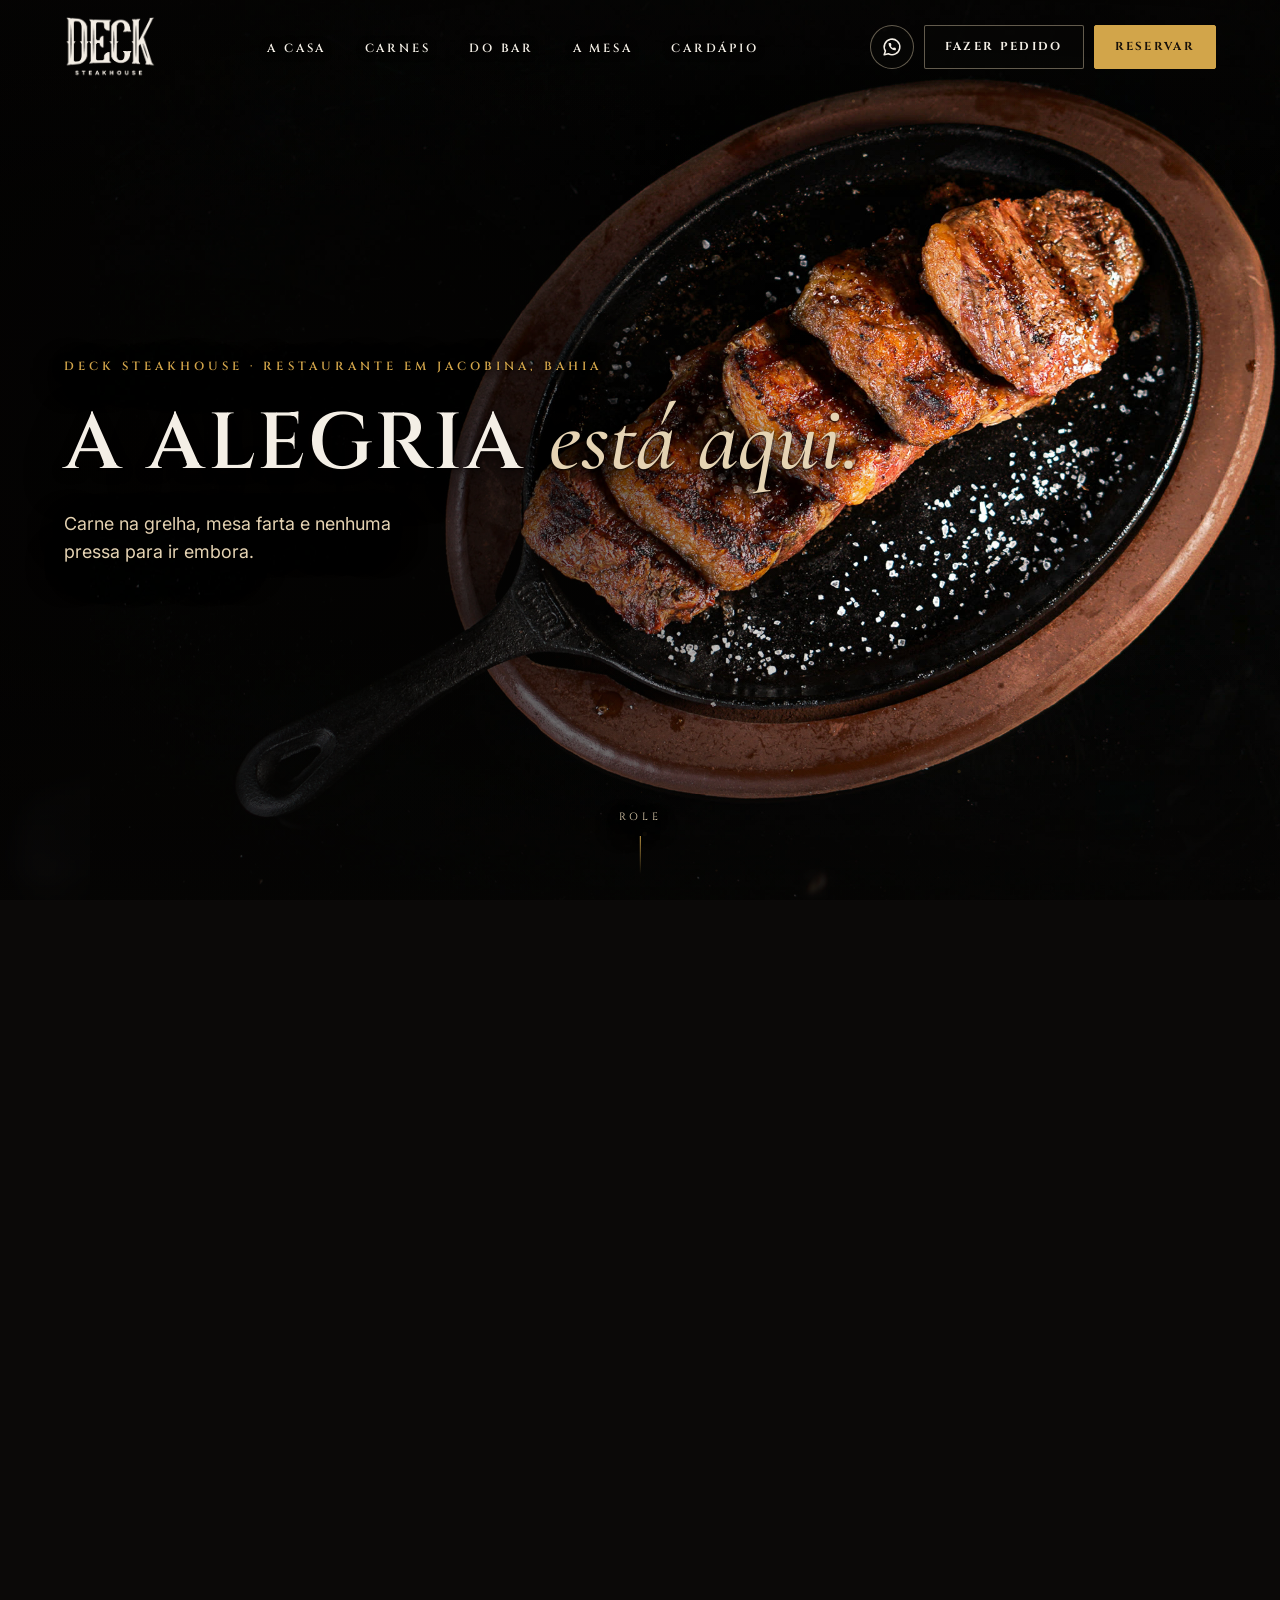
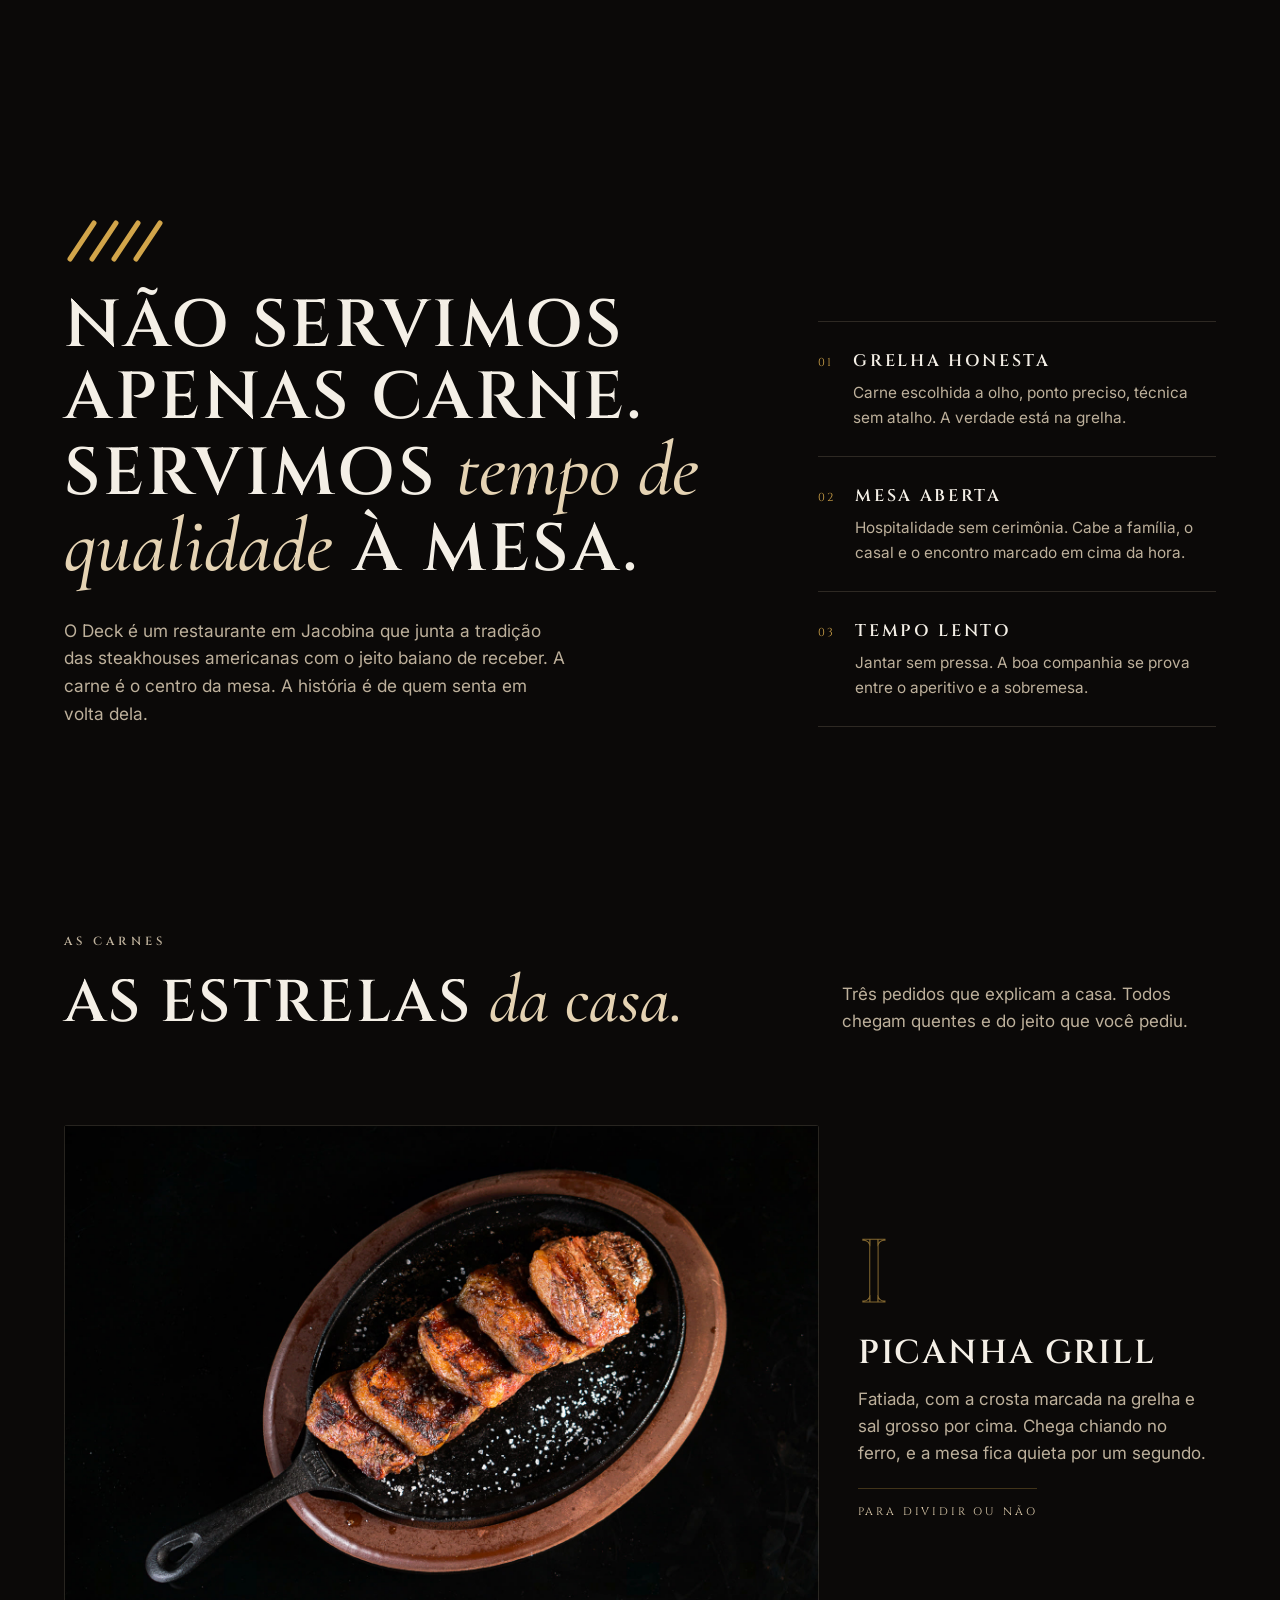
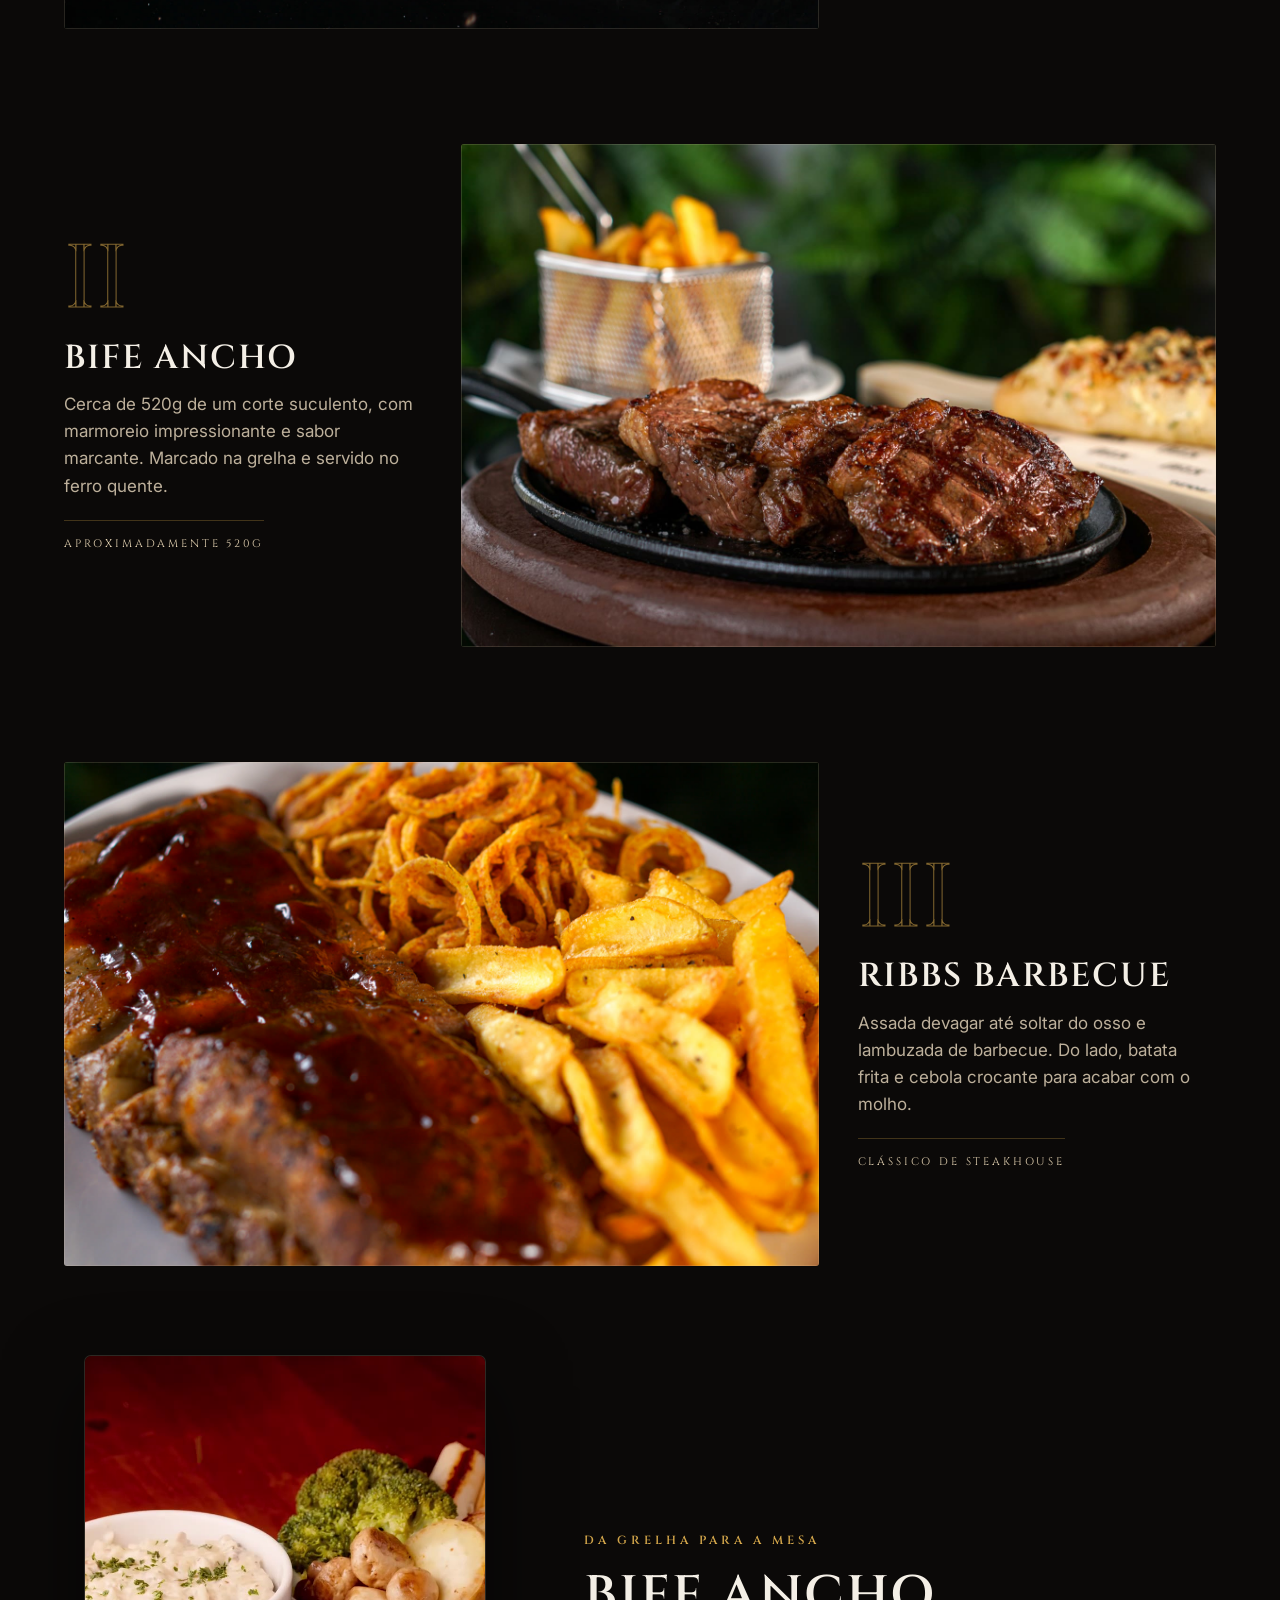
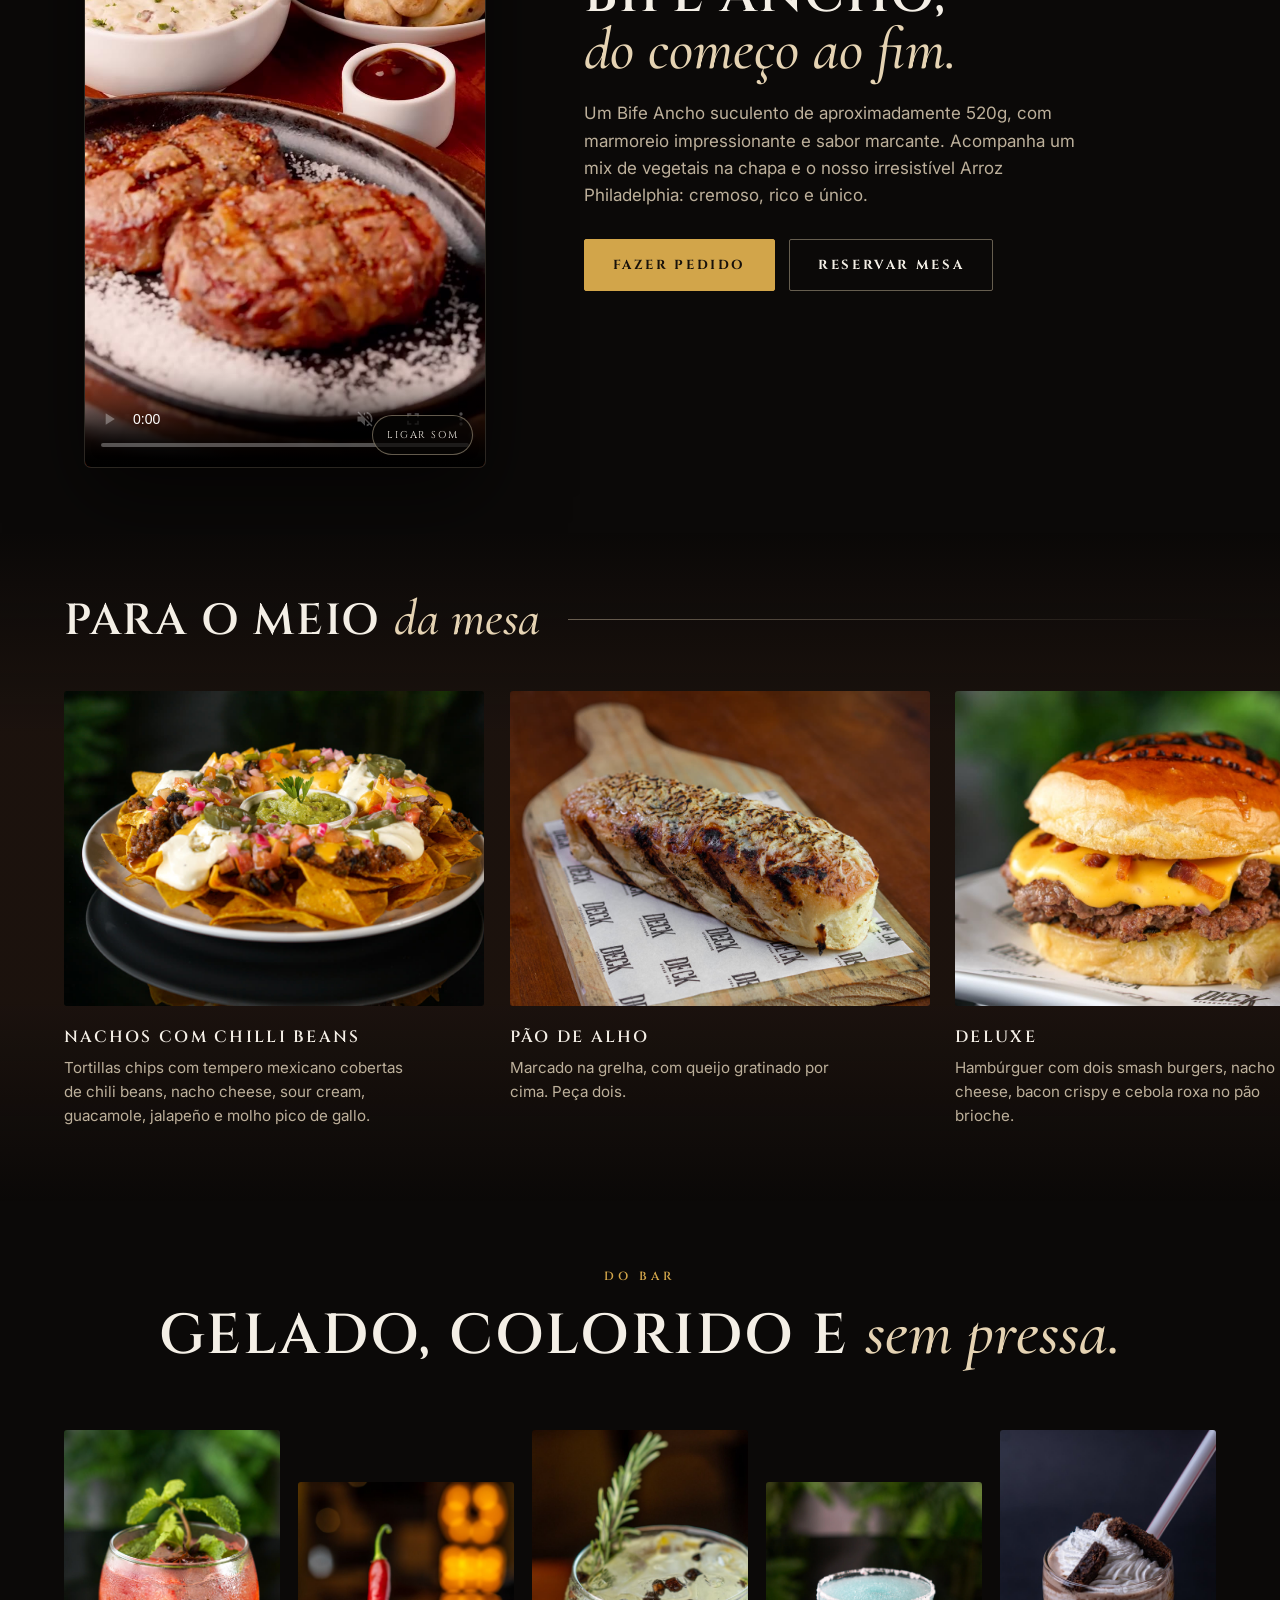
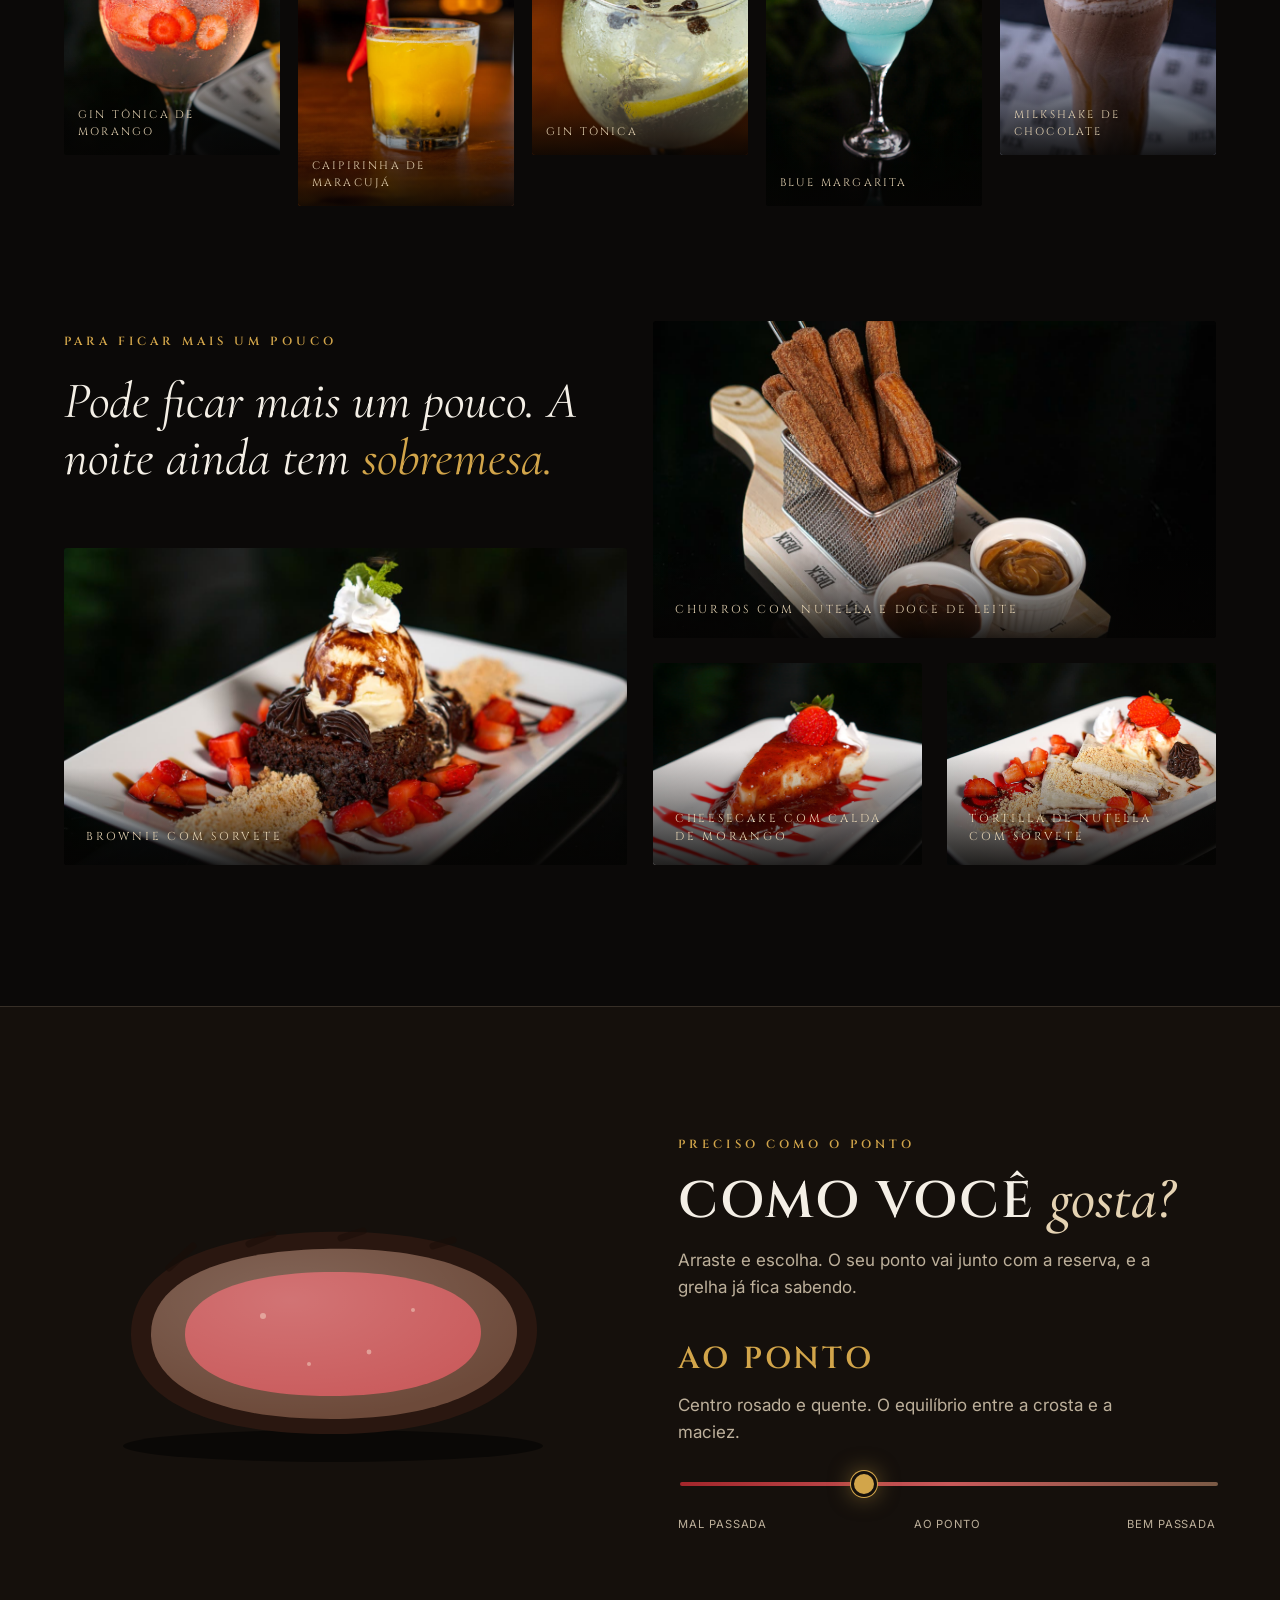
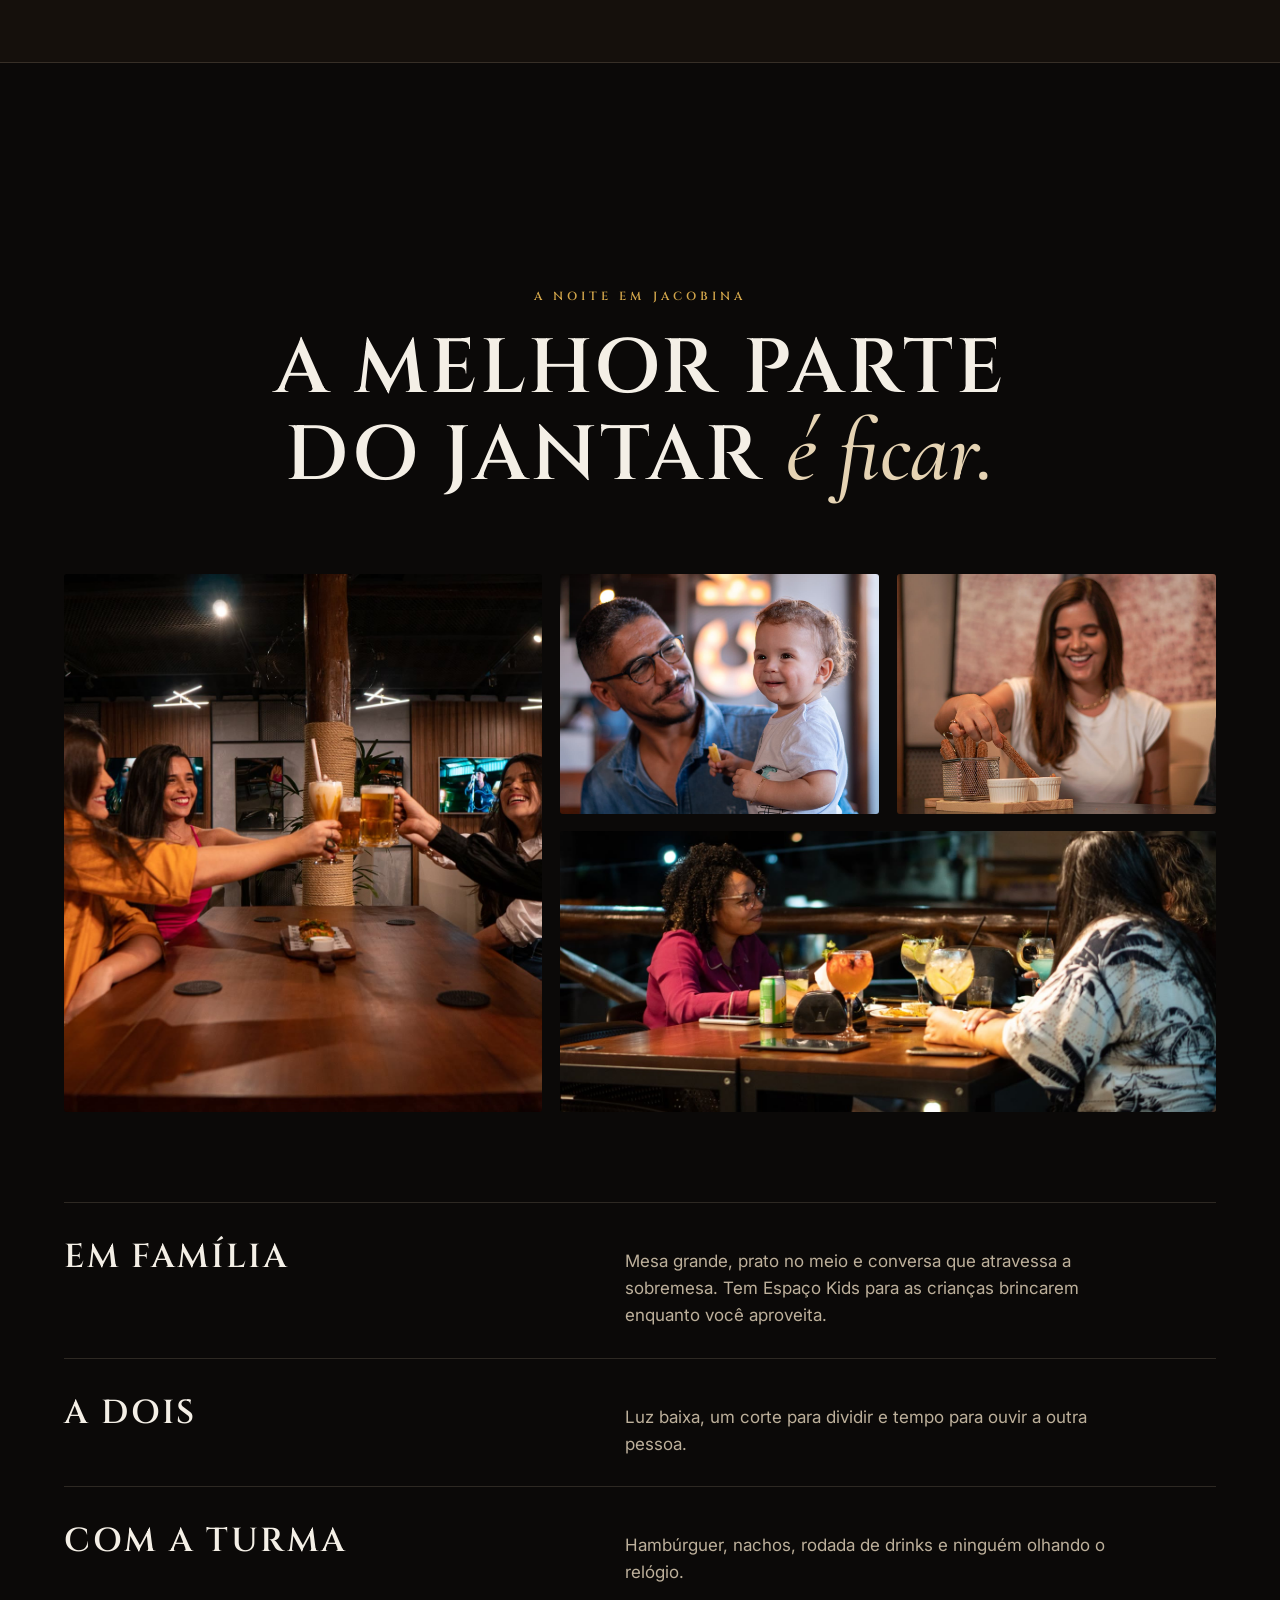
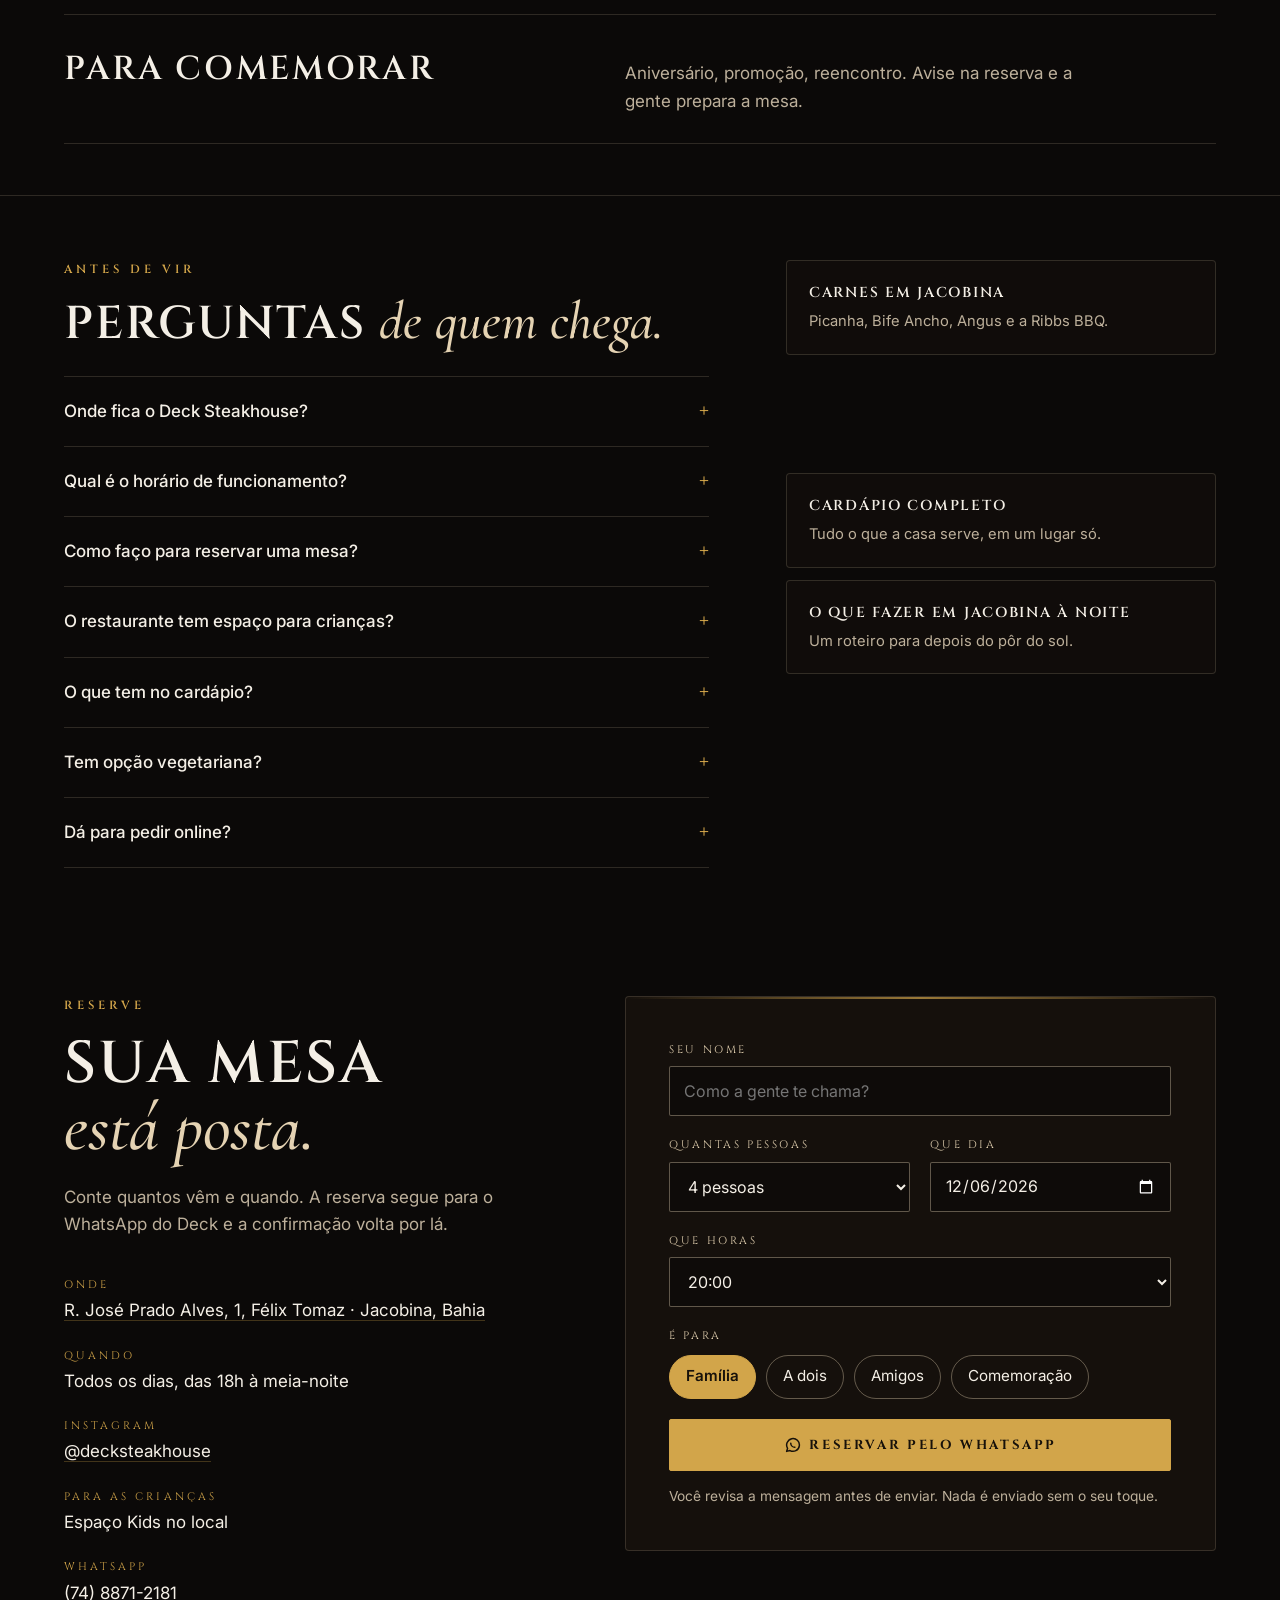
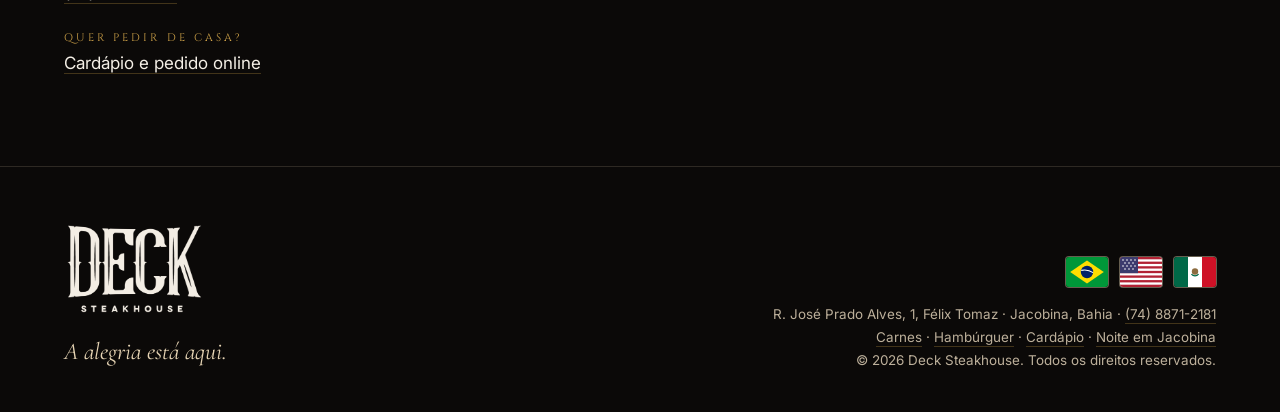
==== deck-site/index.html @ 57d7d71e "Site do Deck Steakhouse Site estatico do restaurante em Jacobina, BA: pagina principal com topo anim" ====
<!doctype html>
<html lang="pt-BR">
<head>
<meta charset="utf-8">
<meta name="viewport" content="width=device-width, initial-scale=1">
<title>Deck Steakhouse | Restaurante em Jacobina: carnes e hambúrguer</title>
<meta name="description" content="Restaurante e steakhouse em Jacobina, BA. Carnes na grelha, hambúrguer smash, comida mexicana e drinks, com Espaço Kids. Reserve pelo WhatsApp ou peça online.">
<meta name="theme-color" content="#0b0908">
<link rel="canonical" href="https://www.decksteakhouse.com.br/">
<meta property="og:type" content="website">
<meta property="og:locale" content="pt_BR">
<meta property="og:site_name" content="Deck Steakhouse">
<meta property="og:title" content="Deck Steakhouse | Restaurante em Jacobina, BA">
<meta property="og:description" content="A alegria está aqui. Carnes, hambúrguer, comida mexicana e drinks em Jacobina, Bahia.">
<meta property="og:image" content="https://www.decksteakhouse.com.br/assets/og.jpg">
<meta property="og:url" content="https://www.decksteakhouse.com.br/">
<link rel="icon" href="data:image/svg+xml,%3Csvg xmlns='http://www.w3.org/2000/svg' viewBox='0 0 64 64'%3E%3Crect width='64' height='64' rx='12' fill='%230b0908'/%3E%3Ctext x='32' y='45' font-family='Georgia,serif' font-size='40' font-weight='700' text-anchor='middle' fill='%23D2A54A'%3ED%3C/text%3E%3C/svg%3E">
<link rel="preconnect" href="https://fonts.googleapis.com">
<link rel="preconnect" href="https://fonts.gstatic.com" crossorigin>
<link href="https://fonts.googleapis.com/css2?family=Cinzel:wght@500;600;700&family=Cormorant+Garamond:ital,wght@1,500&family=Inter:wght@400;500;600&display=swap" rel="stylesheet">
<script type="application/ld+json">[{"@context":"https://schema.org","@type":"Restaurant","@id":"https://www.decksteakhouse.com.br/#restaurante","name":"Deck Steakhouse","slogan":"A alegria está aqui","url":"https://www.decksteakhouse.com.br/","image":["https://www.decksteakhouse.com.br/assets/og.jpg","https://www.decksteakhouse.com.br/assets/picanha.jpg","https://www.decksteakhouse.com.br/assets/brinde.jpg"],"logo":"https://www.decksteakhouse.com.br/assets/logo-deck.png","description":"Restaurante e steakhouse em Jacobina, Bahia, com carnes, hambúrgueres, comida mexicana e drinks.","telephone":"+55 74 8871-2181","address":{"@type":"PostalAddress","streetAddress":"R. José Prado Alves, 1, Félix Tomaz","addressLocality":"Jacobina","addressRegion":"BA","addressCountry":"BR"},"servesCuisine":["Steakhouse","Carnes","Hambúrguer","Mexicana","Americana"],"hasMenu":"https://www.decksteakhouse.com.br/cardapio/","acceptsReservations":"True","amenityFeature":[{"@type":"LocationFeatureSpecification","name":"Espaço Kids","value":true}],"potentialAction":{"@type":"OrderAction","target":"https://pedido.anota.ai/loja/deck-steakhouse"},"sameAs":["https://www.instagram.com/decksteakhouse/"],"openingHoursSpecification":[{"@type":"OpeningHoursSpecification","dayOfWeek":["Monday","Tuesday","Wednesday","Thursday","Friday","Saturday","Sunday"],"opens":"18:00","closes":"00:00"}]},{"@context":"https://schema.org","@type":"FAQPage","mainEntity":[{"@type":"Question","name":"Onde fica o Deck Steakhouse?","acceptedAnswer":{"@type":"Answer","text":"Na R. José Prado Alves, 1, bairro Félix Tomaz, em Jacobina, Bahia."}},{"@type":"Question","name":"Qual é o horário de funcionamento?","acceptedAnswer":{"@type":"Answer","text":"O Deck abre todos os dias, das 18h à meia-noite. As reservas são para horários entre 18h30 e 23h."}},{"@type":"Question","name":"Como faço para reservar uma mesa?","acceptedAnswer":{"@type":"Answer","text":"Pelo WhatsApp (74) 8871-2181 ou pelo formulário de reserva aqui no site, que já abre a conversa com a mensagem pronta."}},{"@type":"Question","name":"O restaurante tem espaço para crianças?","acceptedAnswer":{"@type":"Answer","text":"Sim. O Deck tem Espaço Kids no local e um Menu Kids com hambúrguer, massa e dobradilla."}},{"@type":"Question","name":"O que tem no cardápio?","acceptedAnswer":{"@type":"Answer","text":"Carnes como Picanha Grill, Bife Ancho, Baby Beef e Maminha Angus, a Ribbs BBQ, hambúrgueres smash, tacos, burritos, quesadillas, petiscos para dividir, saladas, sobremesas e drinks."}},{"@type":"Question","name":"Tem opção vegetariana?","acceptedAnswer":{"@type":"Answer","text":"Sim. Os tacos e burritos têm versão de brócolis, e há saladas e acompanhamentos sem carne."}},{"@type":"Question","name":"Dá para pedir online?","acceptedAnswer":{"@type":"Answer","text":"Sim. O cardápio online do Deck recebe pedidos, com os preços atualizados."}}]}]</script>
<style>
:root{
  --canvas:#0b0908;
  --panel:#15100c;
  --couro:#4A2E1F;
  --cebola:#E5D3B3;
  --accent:#D2A54A;
  --accent-hover:#E6BD66;
  --accent-muted:rgba(210,165,74,.28);
  --text-primary:#F4EFE6;
  --text-secondary:#BDB09B;
  --line:rgba(229,211,179,.16);
  --line-strong:rgba(229,211,179,.42);
  --ease:cubic-bezier(.22,.7,.2,1);
  --ease-soft:cubic-bezier(.45,.05,.25,1);
  --tshadow:0 1px 2px rgba(5,4,3,.95),0 3px 12px rgba(5,4,3,.78),0 10px 44px rgba(5,4,3,.8);
  --display:"Cinzel",Georgia,serif;
  --italic:"Cormorant Garamond",Georgia,serif;
  --body:"Inter",system-ui,-apple-system,"Segoe UI",sans-serif;
  --gut:clamp(20px,5vw,72px);
}
*,*::before,*::after{box-sizing:border-box}
html{overflow-x:hidden;overflow-x:clip;scroll-behavior:smooth;-webkit-text-size-adjust:100%}
body{margin:0;overflow-x:hidden;overflow-x:clip;background:var(--canvas);color:var(--text-primary);font-family:var(--body);font-size:17px;line-height:1.6;-webkit-font-smoothing:antialiased;animation:pagein .9s var(--ease) both}
@keyframes pagein{from{opacity:0}to{opacity:1}}
img{display:block;max-width:100%;height:auto}
a{color:inherit}
h1,h2,h3,p,ul,ol,figure,blockquote{margin:0;padding:0}
ul,ol{list-style:none}
:focus-visible{outline:2px solid var(--accent);outline-offset:3px;border-radius:2px}
.skip{position:absolute;left:12px;top:-60px;z-index:100;background:var(--accent);color:#14100a;padding:10px 16px;font-weight:600;text-decoration:none;transition:top .3s var(--ease)}
.skip:focus{top:12px}
.sr{position:absolute;width:1px;height:1px;overflow:hidden;clip-path:inset(50%);white-space:nowrap}

/* ambiente fixo atras de tudo */
.ambient{position:fixed;inset:0;z-index:-1;pointer-events:none;overflow:hidden}
.ambient::before{content:"";position:absolute;inset:-30%;background:radial-gradient(ellipse 40% 34% at 28% 30%,rgba(74,46,31,.5),transparent 70%),radial-gradient(ellipse 36% 30% at 76% 72%,rgba(210,165,74,.09),transparent 70%);animation:drift 80s var(--ease-soft) -20s infinite alternate}
.ambient::after{content:"";position:absolute;inset:0;opacity:.08;background-image:url("data:image/svg+xml,%3Csvg xmlns='http://www.w3.org/2000/svg' width='180' height='180'%3E%3Cfilter id='n'%3E%3CfeTurbulence type='fractalNoise' baseFrequency='.9' numOctaves='2' stitchTiles='stitch'/%3E%3CfeColorMatrix values='0 0 0 0 1 0 0 0 0 .9 0 0 0 0 .8 0 0 0 .6 0'/%3E%3C/filter%3E%3Crect width='180' height='180' filter='url(%23n)'/%3E%3C/svg%3E")}
@keyframes drift{from{transform:translate3d(-4%,-3%,0) rotate(0deg)}to{transform:translate3d(5%,4%,0) rotate(8deg)}}
body.paused *,body.paused *::before,body.paused *::after{animation-play-state:paused!important}

/* tipografia compartilhada */
.eyebrow{font-family:var(--display);font-weight:600;font-size:.74rem;letter-spacing:.34em;text-transform:uppercase;color:var(--accent)}
.display{font-family:var(--display);font-weight:600;text-transform:uppercase;letter-spacing:.04em;line-height:1.08;text-wrap:balance}
.display em,.it{font-family:var(--italic);font-style:italic;font-weight:500;text-transform:none;letter-spacing:0;color:var(--cebola)}
.display em{font-size:1.16em;line-height:.9}
.lede{color:var(--text-secondary);max-width:46ch}
.btn{display:inline-flex;align-items:center;justify-content:center;gap:.6em;min-height:52px;padding:0 28px;font-family:var(--display);font-weight:700;font-size:.82rem;letter-spacing:.2em;text-transform:uppercase;text-decoration:none;border:1px solid var(--accent);background:var(--accent);color:#17110a;cursor:pointer;border-radius:2px;transition:background .35s var(--ease),color .35s var(--ease),border-color .35s var(--ease),transform .35s var(--ease)}
.btn:hover{background:var(--accent-hover);border-color:var(--accent-hover);transform:translateY(-2px)}
.btn.ghost{background:transparent;color:var(--text-primary);border-color:var(--line-strong)}
.btn.ghost:hover{border-color:var(--text-primary);background:rgba(244,239,230,.06)}
.btn svg{width:18px;height:18px;flex:none}

/* navegacao */
.nav{position:fixed;inset:0 0 auto 0;z-index:50;display:flex;align-items:center;justify-content:space-between;gap:24px;padding:16px var(--gut);transition:background .5s var(--ease),padding .5s var(--ease),border-color .5s var(--ease);border-bottom:1px solid transparent}
.nav.solid{background:rgba(11,9,8,.86);backdrop-filter:blur(14px);-webkit-backdrop-filter:blur(14px);border-bottom-color:var(--line);padding-top:10px;padding-bottom:10px}
.nav .logo{display:block;flex:none}
.nav .logo img{width:92px;height:auto}
.nav ul{display:flex;gap:clamp(18px,3vw,40px)}
.nav ul a{font-family:var(--display);font-weight:600;font-size:.74rem;letter-spacing:.24em;text-transform:uppercase;text-decoration:none;color:var(--text-primary);padding:12px 0;position:relative;text-shadow:0 1px 8px rgba(5,4,3,.8)}
.nav ul a::after{content:"";position:absolute;left:0;right:0;bottom:6px;height:1px;background:var(--accent);transform:scaleX(0);transform-origin:left;transition:transform .45s var(--ease)}
.nav ul a:hover::after{transform:scaleX(1)}
.nav .btn{min-height:44px;padding:0 20px;font-size:.72rem}
.nav-cta{display:flex;align-items:center;gap:10px}
.nav .btn.ghost{background:rgba(11,9,8,.45)}
.nav .wa{display:inline-flex;align-items:center;justify-content:center;width:44px;height:44px;flex:none;border-radius:50%;border:1px solid var(--line-strong);background:rgba(11,9,8,.45);color:var(--text-primary);transition:color .35s var(--ease),border-color .35s var(--ease),transform .35s var(--ease)}
.nav .wa:hover{color:#25D366;border-color:#25D366;transform:translateY(-2px)}
.nav .wa svg{width:22px;height:22px}
@media (max-width:860px){.nav ul{display:none}.nav .logo img{width:76px}}
@media (max-width:520px){.nav{gap:10px;padding-inline:14px}.nav .logo img{width:60px}.nav-cta{gap:6px}.nav .btn{padding:0 11px;font-size:.6rem;letter-spacing:.12em}.nav .wa{width:40px;height:40px}}

/* hero guiado pelo scroll */
.hero{position:relative;height:360vh}
.stage{position:sticky;top:0;height:100vh;height:100svh;overflow:hidden;background:#060504}
.hero-img{position:absolute;inset:0;width:100%;height:100%;object-fit:cover;object-position:50% 50%;transform-origin:61.6% 45.8%;will-change:transform;transform:translateZ(0)}
.embers{position:absolute;inset:0;width:100%;height:100%;pointer-events:none;mix-blend-mode:screen}
.scrim{position:absolute;inset:0;pointer-events:none;background:linear-gradient(180deg,rgba(6,5,4,.6) 0%,rgba(6,5,4,0) 22%,rgba(6,5,4,0) 70%,rgba(6,5,4,.78) 100%),radial-gradient(ellipse 120% 90% at 55% 45%,rgba(6,5,4,0) 35%,rgba(6,5,4,.6) 100%)}
.band{position:absolute;inset:0;display:flex;flex-direction:column;justify-content:center;padding:96px var(--gut) 72px;opacity:0;pointer-events:none;text-shadow:var(--tshadow);--k:0}
.band::before{content:"";position:absolute;inset:-4%;pointer-events:none;opacity:calc(.25 + .75*var(--k,1));background:radial-gradient(ellipse 58% 70% at 20% 52%,rgba(5,4,3,.84) 0%,rgba(5,4,3,.56) 46%,rgba(5,4,3,0) 78%)}
.band.first{opacity:1;--k:1}
.band.center{align-items:center;text-align:center}
.band.center::before{background:radial-gradient(ellipse 70% 62% at 50% 52%,rgba(5,4,3,.86) 0%,rgba(5,4,3,.62) 46%,rgba(5,4,3,0) 78%)}
.band>*{position:relative}
.band.on{pointer-events:auto}
.band .btn{text-shadow:none}
.band h1,.band h2{font-size:clamp(2.3rem,6.2vw,5.6rem);max-width:min(11.5em,92vw)}
.band .eyebrow{margin-bottom:22px}
.band h1 .eyebrow,.band h1 .display{display:block}
.band p.sub{margin-top:22px;font-size:clamp(1rem,1.4vw,1.2rem);color:var(--cebola);max-width:34ch}
.band.center p.sub{margin-inline:auto}
.band .w{display:inline-block;--kc:clamp(0,(var(--k,0) - var(--i,0)*.07)*3,1);opacity:var(--kc);transform:translateY(calc((1 - var(--kc))*.42em))}
.band[data-fx="near"] .w{transform:scale(calc(.84 + .16*var(--kc)))}
.band .late{--ks:clamp(0,(var(--k,0) - .62)*4,1);opacity:var(--ks);transform:translateY(calc((1 - var(--ks))*14px))}
.band .cta-row{display:flex;flex-wrap:wrap;gap:14px;margin-top:34px}
.band.center .cta-row{justify-content:center}
.band .static-only{display:none}
.cue{position:absolute;left:50%;bottom:26px;transform:translateX(-50%);display:flex;flex-direction:column;align-items:center;gap:10px;font-family:var(--display);font-size:.66rem;letter-spacing:.34em;text-transform:uppercase;color:var(--cebola);transition:opacity .6s var(--ease);text-shadow:var(--tshadow)}
.cue i{display:block;width:1px;height:38px;background:linear-gradient(var(--accent),transparent);transform-origin:top;animation:cue 2.6s var(--ease-soft) -1s infinite}
@keyframes cue{0%{transform:scaleY(0);opacity:0}40%{transform:scaleY(1);opacity:1}100%{transform:scaleY(1) translateY(22px);opacity:0}}
.cue.off{opacity:0}
@media (max-width:720px){
  .hero{height:300vh}
  .hero-img{object-position:66% 50%;transform-origin:50% 46%}
  .band{justify-content:flex-end;padding-bottom:104px}
  .band .eyebrow{letter-spacing:.2em;font-size:.68rem;margin-bottom:16px}
  .band::before{background:linear-gradient(180deg,rgba(5,4,3,0) 30%,rgba(5,4,3,.82) 66%,rgba(5,4,3,.94) 100%)}
  .band.center{justify-content:center}
}
@media (max-height:560px){.cue{display:none}}

/* hero estatico: movimento reduzido e celular deitado */
@media (prefers-reduced-motion: reduce),(orientation: landscape) and (pointer: coarse) and (max-height: 560px){
  .hero{height:auto}
  .stage{position:relative;min-height:100vh;min-height:100svh}
  .band{display:none}
  .band.first{display:flex;opacity:1;pointer-events:auto;--k:1;position:relative;min-height:100svh}
  .band .static-only{display:flex}
  .cue,.embers{display:none}
}

/* secoes */
section{position:relative}
.wrap{width:min(1240px,100% - 2*var(--gut));margin-inline:auto}
.rv{opacity:0;transform:translateY(26px);transition:opacity .9s var(--ease),transform .9s var(--ease);transition-delay:calc(var(--d,0)*110ms)}
.in .rv,.rv.in{opacity:1;transform:none}

/* marcas de grelha: o elemento assinatura */
.sear{display:block;width:120px;height:44px;color:var(--accent)}
.sear line{stroke:currentColor;stroke-width:5;stroke-linecap:round;stroke-dasharray:60;stroke-dashoffset:60;transition:stroke-dashoffset 1s var(--ease);transition-delay:calc(var(--n)*90ms)}
.in .sear line,.sear.in line{stroke-dashoffset:0}

/* a casa */
.casa{padding:clamp(96px,14vw,190px) 0 clamp(80px,10vw,140px)}
.casa .grid{display:grid;grid-template-columns:1.25fr .75fr;gap:clamp(40px,7vw,110px);align-items:end}
.casa h2{font-size:clamp(2rem,5.2vw,4.6rem);margin-top:28px}
.casa .lede{margin-top:30px;font-size:1.08rem}
.pillars li{padding:26px 0;border-top:1px solid var(--line);display:grid;grid-template-columns:auto 1fr;gap:6px 20px;align-items:baseline}
.pillars li:last-child{border-bottom:1px solid var(--line)}
.pillars .n{font-family:var(--display);font-size:.72rem;letter-spacing:.2em;color:var(--accent)}
.pillars h3{font-family:var(--display);font-weight:600;font-size:1.05rem;letter-spacing:.16em;text-transform:uppercase}
.pillars p{grid-column:2;color:var(--text-secondary);font-size:.96rem;max-width:38ch}
@media (max-width:860px){.casa .grid{grid-template-columns:1fr;align-items:start}}

/* da grelha: cortes */
.grelha{padding:clamp(40px,6vw,80px) 0 clamp(36px,5vw,64px)}
.cut:last-of-type{margin-bottom:0}
.grelha-head{display:flex;justify-content:space-between;align-items:flex-end;gap:32px;flex-wrap:wrap;margin-bottom:clamp(48px,7vw,96px)}
.grelha-head h2{font-size:clamp(2rem,4.6vw,4rem);margin-top:18px}
.grelha-head p{max-width:34ch;color:var(--text-secondary)}
.cut{display:grid;grid-template-columns:repeat(12,1fr);gap:clamp(20px,3vw,48px);align-items:center;margin-bottom:clamp(64px,9vw,130px)}
.cut figure{grid-column:1 / span 8;overflow:hidden;border-radius:3px;background:var(--panel);position:relative}
.cut figure::after{content:"";position:absolute;inset:0;box-shadow:inset 0 0 0 1px var(--line);pointer-events:none}
.cut figure img{width:100%;aspect-ratio:3/2;object-fit:cover;transform:scale(1.08);transition:transform 1.6s var(--ease)}
.cut.in figure img{transform:scale(1)}
.cut:hover figure img{transform:scale(1.035)}
.cut .txt{grid-column:9 / span 4}
.cut:nth-of-type(even) figure{grid-column:5 / span 8;order:2}
.cut:nth-of-type(even) .txt{grid-column:1 / span 4;order:1}
.cut .num{font-family:var(--display);font-weight:500;font-size:clamp(3.4rem,7vw,6.2rem);line-height:1;color:transparent;-webkit-text-stroke:1px rgba(210,165,74,.6)}
.cut h3{font-family:var(--display);font-weight:600;text-transform:uppercase;letter-spacing:.06em;font-size:clamp(1.5rem,2.6vw,2.3rem);line-height:1.12;margin:14px 0 14px}
.cut p{color:var(--text-secondary);max-width:32ch}
.cut .tag{display:inline-block;margin-top:20px;font-family:var(--display);font-size:.68rem;letter-spacing:.26em;text-transform:uppercase;color:var(--cebola);padding-top:14px;border-top:1px solid var(--accent-muted)}
@media (max-width:860px){
  .cut,.cut:nth-of-type(even){display:block}
  .cut .txt{margin-top:22px}
  .cut .num{font-size:3rem}
}

/* filme do bife ancho */
.filme{padding:clamp(16px,2vw,28px) 0 clamp(36px,5vw,64px)}
.filme .grid{display:grid;grid-template-columns:minmax(0,.7fr) minmax(0,1fr);gap:clamp(32px,6vw,96px);align-items:center}
.filme .player{position:relative;width:100%;max-width:400px;margin-inline:auto;border-radius:6px;overflow:hidden;background:var(--panel);box-shadow:0 0 0 1px var(--line),0 30px 80px rgba(0,0,0,.55)}
.filme video{display:block;width:100%;aspect-ratio:9/16;object-fit:cover}
.filme .som{position:absolute;right:12px;bottom:12px;min-height:40px;padding:0 14px;border-radius:999px;border:1px solid var(--line-strong);background:rgba(8,6,5,.7);color:var(--text-primary);font-family:var(--display);font-size:.62rem;letter-spacing:.18em;text-transform:uppercase;cursor:pointer;transition:border-color .3s var(--ease),color .3s var(--ease)}
.filme .som:hover{border-color:var(--accent);color:var(--accent)}
.filme h2{font-size:clamp(1.8rem,4vw,3.4rem);margin:18px 0 20px}
.filme .cta-row{display:flex;flex-wrap:wrap;gap:14px;margin-top:30px}
@media (max-width:860px){.filme .grid{grid-template-columns:1fr}.filme .player{max-width:340px}}

/* para dividir: trilho horizontal */
.dividir{padding:clamp(36px,5vw,64px) 0 clamp(28px,4vw,48px);background:linear-gradient(180deg,transparent,rgba(74,46,31,.26) 30%,rgba(74,46,31,.26) 70%,transparent)}
.dividir-head{display:grid;grid-template-columns:auto 1fr;gap:28px;align-items:center;margin-bottom:40px}
.dividir-head h2{font-size:clamp(1.6rem,3.4vw,2.8rem)}
.dividir-head .rule{height:1px;background:linear-gradient(90deg,var(--line-strong),transparent)}
.rail{display:flex;gap:clamp(16px,2vw,28px);overflow-x:auto;scroll-snap-type:x proximity;scroll-padding-inline:var(--gut);padding:6px var(--gut) 26px;scrollbar-width:thin;scrollbar-color:var(--couro) transparent}
.rail li{flex:0 0 min(78vw,420px);scroll-snap-align:start}
.rail figure{overflow:hidden;border-radius:3px;background:var(--panel)}
.rail img{width:100%;aspect-ratio:4/3;object-fit:cover;transition:transform 1.2s var(--ease)}
.rail li:hover img{transform:scale(1.05)}
.rail h3{font-family:var(--display);font-weight:600;font-size:1.02rem;letter-spacing:.14em;text-transform:uppercase;margin:18px 0 6px}
.rail p{color:var(--text-secondary);font-size:.95rem;max-width:36ch}

/* para ficar: sobremesa e drink */
.ficar{padding:clamp(70px,9vw,120px) 0 clamp(80px,11vw,150px)}
.ficar .grid{display:grid;grid-template-columns:1fr 1fr;gap:clamp(16px,2vw,28px);align-items:end}
.ficar .left{display:flex;flex-direction:column;gap:22px}
.ficar .left blockquote{margin-bottom:clamp(14px,3vw,40px)}
.ficar .sweets{display:grid;grid-template-columns:1fr 1fr;gap:clamp(16px,2vw,28px)}
.ficar .sweets figure:first-child{grid-column:1 / -1}
.ficar .wide img{transition:transform 1.2s var(--ease)}
.ficar .wide:hover img{transform:scale(1.04)}
.ficar .sweets figure:not(:first-child) img{aspect-ratio:4/3}

/* do bar */
.bar{padding:clamp(36px,5vw,64px) 0 0}
.bar-head{text-align:center;margin-bottom:clamp(36px,5vw,64px)}
.bar-head h2{font-size:clamp(1.8rem,4.4vw,3.8rem);margin-top:18px}
.drinks{display:grid;grid-template-columns:repeat(5,1fr);gap:clamp(10px,1.4vw,20px)}
.drinks li:nth-child(even){margin-top:clamp(20px,4vw,56px)}
.drinks figure{position:relative;overflow:hidden;border-radius:3px;background:var(--panel)}
.drinks img{width:100%;aspect-ratio:2/3;object-fit:cover;transition:transform 1.2s var(--ease)}
.drinks li:hover img{transform:scale(1.05)}
.drinks figcaption{position:absolute;left:0;right:0;bottom:0;padding:54px 14px 14px;background:linear-gradient(transparent,rgba(5,4,3,.88));font-family:var(--display);font-size:.68rem;letter-spacing:.2em;text-transform:uppercase;color:var(--cebola)}
@media (max-width:860px){
  .drinks{display:flex;overflow-x:auto;scroll-snap-type:x proximity;margin-inline:calc(-1*var(--gut));padding:0 var(--gut) 18px;scroll-padding-inline:var(--gut);scrollbar-width:thin;scrollbar-color:var(--couro) transparent}
  .drinks li{flex:0 0 62vw;scroll-snap-align:start}
  .drinks li:nth-child(even){margin-top:0}
}

/* gente na mesa */
.mosaic{display:grid;grid-template-columns:1.5fr 1fr 1fr;grid-template-rows:auto auto;gap:clamp(10px,1.4vw,20px);margin-top:clamp(40px,6vw,80px)}
.mosaic figure{overflow:hidden;border-radius:3px;background:var(--panel)}
.mosaic img{width:100%;height:100%;object-fit:cover;transition:transform 1.4s var(--ease)}
.mosaic figure:hover img{transform:scale(1.04)}
.mosaic .m1{grid-row:1 / span 2}
.mosaic .m4{grid-column:2 / span 2}
.mosaic .m2 img,.mosaic .m3 img{aspect-ratio:4/3}
.mosaic .m4 img{aspect-ratio:21/9}
@media (max-width:720px){.mosaic{grid-template-columns:1fr 1fr}.mosaic .m1{grid-row:auto;grid-column:1 / -1}.mosaic .m1 img{aspect-ratio:3/2}.mosaic .m4{grid-column:1 / -1}}

/* bandeiras */
.foot-end{display:flex;flex-direction:column;align-items:flex-end;gap:16px}
.flags{display:flex;gap:12px;align-items:center}
.flags li{display:flex;flex-direction:column;align-items:center;gap:8px;font-family:var(--display);font-size:.6rem;letter-spacing:.2em;text-transform:uppercase;color:var(--text-secondary)}
.flags svg{width:42px;height:30px;border-radius:3px;box-shadow:0 0 0 1px var(--line-strong)}
.ficar .tall{overflow:hidden;border-radius:3px;position:relative;min-height:420px}
.ficar .tall img{position:absolute;inset:0;width:100%;height:100%;object-fit:cover}
.ficar .tall figcaption,.ficar .wide figcaption{position:absolute;left:0;right:0;bottom:0;padding:60px 22px 18px;background:linear-gradient(transparent,rgba(5,4,3,.86));font-family:var(--display);font-size:.72rem;letter-spacing:.24em;text-transform:uppercase;color:var(--cebola)}
.ficar .right{display:flex;flex-direction:column;justify-content:space-between;gap:36px}
.ficar blockquote{font-family:var(--italic);font-style:italic;font-size:clamp(1.9rem,4vw,3.4rem);line-height:1.12;color:var(--text-primary);max-width:16em}
.ficar blockquote span{color:var(--accent)}
.ficar .wide{overflow:hidden;border-radius:3px;position:relative}
.ficar .wide img{width:100%;aspect-ratio:16/9;object-fit:cover}
@media (max-width:860px){.ficar .grid{grid-template-columns:1fr}}

/* o ponto: momento interativo */
.ponto{padding:clamp(70px,10vw,130px) 0;border-top:1px solid var(--line);border-bottom:1px solid var(--line);background:var(--panel)}
.ponto .grid{display:grid;grid-template-columns:1fr 1fr;gap:clamp(36px,6vw,96px);align-items:center}
.ponto h2{font-size:clamp(1.8rem,4vw,3.4rem);margin:18px 0 18px}
.steak{width:100%;max-width:520px;margin-inline:auto;display:block}
.steak .core{transition:fill .7s var(--ease)}
.steak .ring{transition:fill .7s var(--ease),opacity .7s var(--ease)}
.steak .juice{transition:opacity .7s var(--ease);animation:juice 5s var(--ease-soft) -2s infinite alternate}
@keyframes juice{from{transform:translateY(0)}to{transform:translateY(3px)}}
.dial{margin-top:34px}
.dial output{display:block;font-family:var(--display);font-weight:600;font-size:clamp(1.3rem,2.4vw,1.9rem);letter-spacing:.1em;text-transform:uppercase;color:var(--accent)}
.dial p{color:var(--text-secondary);min-height:3.3em;margin-top:8px;max-width:40ch}
.dial input[type=range]{-webkit-appearance:none;appearance:none;width:100%;height:44px;background:transparent;margin-top:14px;cursor:pointer}
.dial input[type=range]::-webkit-slider-runnable-track{height:4px;border-radius:2px;background:linear-gradient(90deg,#a3262b,#c9595a 50%,#7a5a45)}
.dial input[type=range]::-moz-range-track{height:4px;border-radius:2px;background:linear-gradient(90deg,#a3262b,#c9595a 50%,#7a5a45)}
.dial input[type=range]::-webkit-slider-thumb{-webkit-appearance:none;width:26px;height:26px;border-radius:50%;background:var(--accent);border:3px solid var(--panel);box-shadow:0 0 0 1px var(--accent),0 0 22px rgba(210,165,74,.5);margin-top:-11px;transition:transform .3s var(--ease)}
.dial input[type=range]::-moz-range-thumb{width:22px;height:22px;border-radius:50%;background:var(--accent);border:3px solid var(--panel);box-shadow:0 0 0 1px var(--accent)}
.dial input[type=range]:active::-webkit-slider-thumb{transform:scale(1.15)}
.dial .ticks{display:flex;justify-content:space-between;font-size:.7rem;letter-spacing:.08em;color:var(--text-secondary);text-transform:uppercase;margin-top:2px}
@media (max-width:860px){.ponto .grid{grid-template-columns:1fr}}

/* a mesa: ocasioes */
.mesa{padding:clamp(90px,12vw,170px) 0 clamp(32px,4vw,56px)}
.mesa h2{font-size:clamp(2.1rem,6vw,5.4rem);text-align:center;margin:22px auto 0;max-width:13em}
.mesa .eyebrow,.mesa .sear{margin-inline:auto;text-align:center}
.mesa .eyebrow{display:block;margin-top:26px}
.occ{margin-top:clamp(48px,7vw,90px);border-top:1px solid var(--line)}
.occ li{display:grid;grid-template-columns:minmax(0,1fr) minmax(0,1.1fr);gap:24px;align-items:baseline;padding:28px 0;border-bottom:1px solid var(--line);position:relative;transition:padding .5s var(--ease)}
.occ li::before{content:"";position:absolute;left:0;top:-1px;height:1px;width:100%;background:var(--accent);transform:scaleX(0);transform-origin:left;transition:transform .7s var(--ease)}
.occ li:hover{padding-left:18px}
.occ li:hover::before{transform:scaleX(1)}
.occ h3{font-family:var(--display);font-weight:600;font-size:clamp(1.2rem,2.6vw,2.1rem);letter-spacing:.08em;text-transform:uppercase}
.occ p{color:var(--text-secondary);max-width:44ch}
@media (max-width:720px){.occ li{grid-template-columns:1fr;gap:6px}}

/* perguntas e atalhos */
.guia{padding:clamp(36px,5vw,64px) 0;border-top:1px solid var(--line)}
.guia .grid{display:grid;grid-template-columns:1.2fr .8fr;gap:clamp(32px,6vw,96px);align-items:start}
.guia h2{font-size:clamp(1.7rem,3.6vw,3rem);margin:18px 0 26px}
.faq details{border-top:1px solid var(--line)}
.faq details:last-child{border-bottom:1px solid var(--line)}
.faq summary{cursor:pointer;list-style:none;display:flex;justify-content:space-between;align-items:center;gap:16px;padding:18px 0;font-weight:500;transition:color .3s var(--ease)}
.faq summary::-webkit-details-marker{display:none}
.faq summary::after{content:"+";font-family:var(--display);font-size:1.3rem;color:var(--accent);transition:transform .4s var(--ease)}
.faq details[open] summary::after{transform:rotate(45deg)}
.faq summary:hover{color:var(--accent)}
.faq p{color:var(--text-secondary);padding:0 0 20px;max-width:60ch}
.atalhos{display:grid;gap:12px}
.atalhos a{display:block;padding:20px 22px;border:1px solid var(--line);border-radius:4px;text-decoration:none;background:rgba(21,16,12,.6);transition:border-color .35s var(--ease),transform .35s var(--ease),opacity .9s var(--ease)}
.atalhos a:hover{border-color:var(--accent);transform:translateY(-3px)}
.atalhos strong{display:block;font-family:var(--display);font-weight:600;font-size:.9rem;letter-spacing:.12em;text-transform:uppercase}
.atalhos span{display:block;color:var(--text-secondary);font-size:.92rem;margin-top:6px}
.foot-links a,footer small a{text-decoration-color:var(--accent-muted);text-underline-offset:4px}
@media (max-width:860px){.guia .grid{grid-template-columns:1fr}}

/* reserva */
.reserva{padding:clamp(36px,5vw,64px) 0 clamp(48px,6vw,72px)}
.reserva .grid{display:grid;grid-template-columns:.9fr 1.1fr;gap:clamp(36px,6vw,96px);align-items:start}
.reserva h2{font-size:clamp(2rem,4.6vw,4rem);margin:18px 0 20px}
.info{margin-top:38px;display:grid;gap:22px}
.info dt{font-family:var(--display);font-size:.68rem;letter-spacing:.28em;text-transform:uppercase;color:var(--accent);margin-bottom:4px}
.info dd{margin:0;color:var(--text-primary)}
.info dd a{text-decoration-color:var(--accent-muted);text-underline-offset:4px;transition:text-decoration-color .3s var(--ease)}
.info dd a:hover{text-decoration-color:var(--accent)}
.info .todo{color:var(--text-secondary);font-style:italic}
form{background:var(--panel);border:1px solid var(--line);border-radius:4px;padding:clamp(22px,3.4vw,44px);display:grid;grid-template-columns:1fr 1fr;gap:20px;position:relative;overflow:hidden}
form::before{content:"";position:absolute;inset:0 0 auto 0;height:2px;background:linear-gradient(90deg,transparent,var(--accent),transparent);opacity:.7;animation:glow 6s var(--ease-soft) -2s infinite alternate}
@keyframes glow{from{opacity:.25;transform:translateX(-20%)}to{opacity:.8;transform:translateX(20%)}}
.f{display:flex;flex-direction:column;gap:8px}
.f.full{grid-column:1 / -1}
label,.lab{font-family:var(--display);font-size:.68rem;letter-spacing:.24em;text-transform:uppercase;color:var(--cebola)}
input[type=text],input[type=date],select{width:100%;min-height:50px;padding:0 14px;background:#0e0b09;border:1px solid rgba(229,211,179,.38);border-radius:2px;color:var(--text-primary);font:inherit;font-size:1rem;color-scheme:dark;transition:border-color .3s var(--ease),box-shadow .3s var(--ease)}
input:focus,select:focus{outline:none;border-color:var(--accent);box-shadow:0 0 0 3px var(--accent-muted)}
.chips{display:flex;flex-direction:row;flex-wrap:wrap;gap:10px;border:0;padding:0;margin:0;min-width:0}
.chips legend{padding:0;margin-bottom:10px;width:100%}
.chips label{position:relative;font-family:var(--body);letter-spacing:0;text-transform:none;font-size:.95rem;color:var(--text-primary);cursor:pointer}
.chips input{position:absolute;opacity:0;inset:0}
.chips span{display:inline-flex;align-items:center;min-height:44px;padding:0 16px;border:1px solid rgba(229,211,179,.38);border-radius:999px;transition:background .3s var(--ease),border-color .3s var(--ease),color .3s var(--ease)}
.chips input:checked + span{background:var(--accent);border-color:var(--accent);color:#17110a;font-weight:600}
.chips input:focus-visible + span{outline:2px solid var(--accent);outline-offset:3px}
form .btn{grid-column:1 / -1;width:100%}
.fine{grid-column:1 / -1;font-size:.86rem;color:var(--text-secondary);margin-top:-6px}
.done{grid-column:1 / -1;display:none;border-top:1px solid var(--line);padding-top:20px}
.done.show{display:block;animation:rise .7s var(--ease) both}
@keyframes rise{from{opacity:0;transform:translateY(12px)}to{opacity:1;transform:none}}
.done h3{font-family:var(--display);font-size:1rem;letter-spacing:.14em;text-transform:uppercase;color:var(--accent);margin-bottom:8px}
.done pre{white-space:pre-wrap;font:inherit;color:var(--cebola);background:#0e0b09;border-left:2px solid var(--accent);padding:14px 16px;margin:12px 0 0}
@media (max-width:860px){.reserva .grid{grid-template-columns:1fr}}
@media (max-width:520px){form{grid-template-columns:1fr}}

/* rodape */
footer{border-top:1px solid var(--line);padding:56px 0 40px}
footer .wrap{display:flex;flex-wrap:wrap;gap:28px;justify-content:space-between;align-items:flex-end}
footer img{width:140px}
footer .tag{font-family:var(--italic);font-style:italic;font-size:1.5rem;color:var(--cebola);margin-top:16px}
footer small{color:var(--text-secondary);font-size:.84rem;line-height:1.7;text-align:right}
@media (max-width:860px){footer .wrap{flex-direction:column;align-items:flex-start;gap:36px}.foot-end{align-items:flex-start}footer small{text-align:left}}

@media (pointer:coarse){.nav .btn{min-height:44px}.nav ul a{min-height:44px;display:inline-flex;align-items:center}}

@media (prefers-reduced-motion: reduce){
  html{scroll-behavior:auto}
  *,*::before,*::after{animation:none!important;transition:none!important;transition-delay:0s!important}
  .rv{opacity:1;transform:none}
  .sear line{stroke-dashoffset:0}
  .cut figure img{transform:none}
}
</style>
</head>
<body>
<a class="skip" href="#main">Pular para o conteúdo</a>
<div class="ambient" aria-hidden="true"></div>

<nav class="nav" id="nav" aria-label="Principal">
  <a class="logo" href="#topo" aria-label="Deck Steakhouse, início"><img src="assets/logo-deck.png" width="820" height="550" alt="Deck Steakhouse"></a>
  <ul>
    <li><a href="#casa">A casa</a></li>
    <li><a href="#grelha">Carnes</a></li>
    <li><a href="#bar">Do bar</a></li>
    <li><a href="#mesa">A mesa</a></li>
    <li><a href="cardapio/">Cardápio</a></li>
  </ul>
  <div class="nav-cta">
    <a class="wa" href="https://wa.me/557488712181" target="_blank" rel="noopener" aria-label="Falar com o Deck no WhatsApp"><svg viewBox="0 0 24 24" aria-hidden="true"><path d="M3.500 20.500l1.300-4.100A8.500 8.500 0 1 1 8 19.400z" fill="none" stroke="currentColor" stroke-width="1.700" stroke-linejoin="round"/><path transform="translate(7.400 6.900) scale(.400)" fill="currentColor" d="M22 16.920v3a2 2 0 0 1-2.180 2 19.790 19.790 0 0 1-8.630-3.070 19.500 19.500 0 0 1-6-6 19.790 19.790 0 0 1-3.070-8.670A2 2 0 0 1 4.110 2h3a2 2 0 0 1 2 1.720 12.840 12.840 0 0 0 .700 2.810 2 2 0 0 1-.450 2.110L8.090 9.910a16 16 0 0 0 6 6l1.270-1.270a2 2 0 0 1 2.110-.450 12.840 12.840 0 0 0 2.810.700A2 2 0 0 1 22 16.920z"/></svg></a>
    <a class="btn ghost" href="https://pedido.anota.ai/loja/deck-steakhouse" target="_blank" rel="noopener">Fazer pedido</a>
    <a class="btn" href="#reserva">Reservar</a>
  </div>
</nav>

<header class="hero" id="topo">
  <div class="stage" id="stage">
    <picture aria-hidden="true">
      <source media="(max-width: 720px)" srcset="assets/hero-m.jpg">
      <img class="hero-img" id="heroImg" src="assets/hero.jpg" width="2560" height="1440" alt="" fetchpriority="high">
    </picture>
    <canvas class="embers" id="embers" aria-hidden="true"></canvas>
    <div class="scrim" aria-hidden="true"></div>

    <div class="band first" data-a="0" data-b="0.30">
      <h1><span class="eyebrow">Deck Steakhouse · Restaurante em Jacobina, Bahia</span> <span class="display" data-split>A alegria <em>está aqui.</em></span></h1>
      <p class="sub late">Carne na grelha, mesa farta e nenhuma pressa para ir embora.</p>
      <div class="cta-row static-only">
        <a class="btn" href="#reserva">Reservar mesa</a>
        <a class="btn ghost" href="https://pedido.anota.ai/loja/deck-steakhouse" target="_blank" rel="noopener">Ver o cardápio</a>
      </div>
    </div>

    <div class="band" data-a="0.36" data-b="0.66" data-fx="near">
      <p class="eyebrow">Chegue mais perto</p>
      <h2 class="display" data-split>Grelha quente. <em>Ponto certo.</em></h2>
      <p class="sub late">Crosta marcada, sal grosso e o ferro ainda chiando quando chega à mesa.</p>
    </div>

    <div class="band center" data-a="0.72" data-b="1">
      <p class="eyebrow">A noite começa aqui</p>
      <h2 class="display" data-split>Puxe <em>a cadeira.</em></h2>
      <p class="sub late">Família, casal ou a turma toda. Tem lugar para quem chegar.</p>
      <div class="cta-row late">
        <a class="btn" href="#reserva">Reservar mesa</a>
        <a class="btn ghost" href="https://pedido.anota.ai/loja/deck-steakhouse" target="_blank" rel="noopener">Ver o cardápio</a>
      </div>
    </div>

    <div class="cue" id="cue" aria-hidden="true"><span>Role</span><i></i></div>
  </div>
</header>

<main id="main" tabindex="-1">

  <section class="casa" id="casa">
    <div class="wrap grid">
      <div>
        <svg class="sear rv" viewBox="0 0 120 44" aria-hidden="true"><line style="--n:0" x1="6" y1="40" x2="30" y2="4"/><line style="--n:1" x1="28" y1="40" x2="52" y2="4"/><line style="--n:2" x1="50" y1="40" x2="74" y2="4"/><line style="--n:3" x1="72" y1="40" x2="96" y2="4"/></svg>
        <h2 class="display rv" style="--d:1">Não servimos apenas carne. Servimos <em>tempo de qualidade</em> à mesa.</h2>
        <p class="lede rv" style="--d:2">O Deck é um restaurante em Jacobina que junta a tradição das steakhouses americanas com o jeito baiano de receber. A carne é o centro da mesa. A história é de quem senta em volta dela.</p>
      </div>
      <ol class="pillars">
        <li class="rv" style="--d:1"><span class="n">01</span><h3>Grelha honesta</h3><p>Carne escolhida a olho, ponto preciso, técnica sem atalho. A verdade está na grelha.</p></li>
        <li class="rv" style="--d:2"><span class="n">02</span><h3>Mesa aberta</h3><p>Hospitalidade sem cerimônia. Cabe a família, o casal e o encontro marcado em cima da hora.</p></li>
        <li class="rv" style="--d:3"><span class="n">03</span><h3>Tempo lento</h3><p>Jantar sem pressa. A boa companhia se prova entre o aperitivo e a sobremesa.</p></li>
      </ol>
    </div>
  </section>

  <section class="grelha" id="grelha">
    <div class="wrap">
      <div class="grelha-head">
        <div>
          <p class="eyebrow rv">As carnes</p>
          <h2 class="display rv" style="--d:1">As estrelas <em>da casa.</em></h2>
        </div>
        <p class="rv" style="--d:2">Três pedidos que explicam a casa. Todos chegam quentes e do jeito que você pediu.</p>
      </div>

      <article class="cut">
        <figure><img src="assets/picanha.jpg" width="1600" height="1066" loading="lazy" alt="Picanha fatiada com crosta marcada e sal grosso, servida na chapa de ferro"></figure>
        <div class="txt">
          <span class="num" aria-hidden="true">I</span>
          <h3 class="rv">Picanha Grill</h3>
          <p class="rv" style="--d:1">Fatiada, com a crosta marcada na grelha e sal grosso por cima. Chega chiando no ferro, e a mesa fica quieta por um segundo.</p>
          <span class="tag rv" style="--d:2">Para dividir ou não</span>
        </div>
      </article>

      <article class="cut">
        <figure><img src="assets/bife-ancho.jpg" width="1600" height="1066" loading="lazy" alt="Bife Ancho fatiado na chapa de ferro, com fritas e pão de alho ao fundo"></figure>
        <div class="txt">
          <span class="num" aria-hidden="true">II</span>
          <h3 class="rv">Bife Ancho</h3>
          <p class="rv" style="--d:1">Cerca de 520g de um corte suculento, com marmoreio impressionante e sabor marcante. Marcado na grelha e servido no ferro quente.</p>
          <span class="tag rv" style="--d:2">Aproximadamente 520g</span>
        </div>
      </article>

      <article class="cut">
        <figure><img src="assets/ribs.jpg" width="1600" height="1066" loading="lazy" alt="Costela coberta de molho barbecue com batata frita e cebola crocante"></figure>
        <div class="txt">
          <span class="num" aria-hidden="true">III</span>
          <h3 class="rv">Ribbs barbecue</h3>
          <p class="rv" style="--d:1">Assada devagar até soltar do osso e lambuzada de barbecue. Do lado, batata frita e cebola crocante para acabar com o molho.</p>
          <span class="tag rv" style="--d:2">Clássico de steakhouse</span>
        </div>
      </article>
    </div>
  </section>

  <section class="filme" aria-labelledby="filme-t">
    <div class="wrap grid">
      <div class="player rv">
        <video id="filme" src="assets/bife-ancho.mp4" poster="assets/bife-ancho-poster.jpg" preload="none" muted loop playsinline aria-label="Vídeo do Bife Ancho sendo grelhado e servido na chapa"></video>
        <button type="button" class="som" id="filmeSom" aria-pressed="false">Ligar som</button>
      </div>
      <div>
        <p class="eyebrow rv">Da grelha para a mesa</p>
        <h2 class="display rv" style="--d:1" id="filme-t">Bife Ancho, <em>do começo ao fim.</em></h2>
        <p class="lede rv" style="--d:2">Um Bife Ancho suculento de aproximadamente 520g, com marmoreio impressionante e sabor marcante. Acompanha um mix de vegetais na chapa e o nosso irresistível Arroz Philadelphia: cremoso, rico e único.</p>
        <div class="cta-row rv" style="--d:3">
          <a class="btn" href="https://pedido.anota.ai/loja/deck-steakhouse" target="_blank" rel="noopener">Fazer pedido</a>
          <a class="btn ghost" href="#reserva">Reservar mesa</a>
        </div>
      </div>
    </div>
  </section>

  <section class="dividir" aria-labelledby="dividir-t">
    <div class="wrap dividir-head">
      <h2 class="display rv" id="dividir-t">Para o meio <em>da mesa</em></h2>
      <div class="rule rv" style="--d:1" aria-hidden="true"></div>
    </div>
    <ul class="rail" tabindex="0" aria-label="Pratos para dividir, role para o lado">
      <li class="rv"><figure><img src="assets/nachos.jpg" width="1200" height="800" loading="lazy" alt="Nachos com chili beans, nacho cheese, sour cream, guacamole e jalapeño"></figure><h3>Nachos com Chilli Beans</h3><p>Tortillas chips com tempero mexicano cobertas de chili beans, nacho cheese, sour cream, guacamole, jalapeño e molho pico de gallo.</p></li>
      <li class="rv" style="--d:1"><figure><img src="assets/pao-de-alho.jpg" width="1200" height="800" loading="lazy" alt="Pão de alho gratinado com queijo, marcado na grelha"></figure><h3>Pão de alho</h3><p>Marcado na grelha, com queijo gratinado por cima. Peça dois.</p></li>
      <li class="rv" style="--d:2"><figure><img src="assets/cheeseburger.jpg" width="1200" height="800" loading="lazy" alt="Burger Deluxe com dois smash burgers, nacho cheese e bacon no pão brioche"></figure><h3>Deluxe</h3><p>Hambúrguer com dois smash burgers, nacho cheese, bacon crispy e cebola roxa no pão brioche.</p></li>
      <li class="rv" style="--d:3"><figure><img src="assets/quesadilla.jpg" width="1200" height="800" loading="lazy" alt="Quesadilla tostada cortada em fatias com molho agridoce"></figure><h3>Quesadilla</h3><p>Tortilha tostada na chapa, recheio derretido e molho agridoce com pimenta.</p></li>
      <li class="rv" style="--d:4"><figure><img src="assets/fritas.jpg" width="1200" height="800" loading="lazy" alt="Batata frita rústica servida em cestinha de metal"></figure><h3>Fritas da casa</h3><p>Rústicas, douradas e temperadas. A cestinha chega cheia e volta vazia.</p></li>
      <li class="rv" style="--d:3"><figure><img src="assets/burrito.jpg" width="1200" height="800" loading="lazy" alt="Burrito cortado ao meio com carne e queijo derretido"></figure><h3>Burrito</h3><p>Tortilha tostada, carne bem temperada e queijo que estica no primeiro corte.</p></li>
    </ul>
  </section>

  <section class="bar" id="bar" aria-labelledby="bar-t">
    <div class="wrap">
      <div class="bar-head">
        <p class="eyebrow rv">Do bar</p>
        <h2 class="display rv" style="--d:1" id="bar-t">Gelado, colorido e <em>sem pressa.</em></h2>
      </div>
      <ul class="drinks">
        <li class="rv"><figure><img src="assets/gin-morango.jpg" width="900" height="1350" loading="lazy" alt="Gin com morango, hortelã e anis-estrelado em taça suada"><figcaption>Gin Tônica de Morango</figcaption></figure></li>
        <li class="rv" style="--d:1"><figure><img src="assets/caipirinha.jpg" width="900" height="1350" loading="lazy" alt="Caipirinha de maracujá com pimenta dedo-de-moça na borda do copo"><figcaption>Caipirinha de Maracujá</figcaption></figure></li>
        <li class="rv" style="--d:2"><figure><img src="assets/gin-tonica.jpg" width="900" height="1350" loading="lazy" alt="Gin tônica com limão siciliano, zimbro e alecrim"><figcaption>Gin tônica</figcaption></figure></li>
        <li class="rv" style="--d:3"><figure><img src="assets/margarita.jpg" width="1000" height="1500" loading="lazy" alt="Blue Margarita com borda de sal"><figcaption>Blue Margarita</figcaption></figure></li>
        <li class="rv" style="--d:4"><figure><img src="assets/milkshake.jpg" width="900" height="1350" loading="lazy" alt="Milkshake de chocolate com chantilly e pedaços de brownie"><figcaption>Milkshake de chocolate</figcaption></figure></li>
      </ul>
    </div>
  </section>

  <section class="ficar" aria-labelledby="ficar-t">
    <div class="wrap grid">
      <div class="left">
        <p class="eyebrow rv">Para ficar mais um pouco</p>
        <blockquote class="rv" style="--d:1" id="ficar-t">Pode ficar mais um pouco. A noite ainda tem <span>sobremesa.</span></blockquote>
        <figure class="wide rv" style="--d:2"><img src="assets/brownie.jpg" width="1200" height="800" loading="lazy" alt="Brownie com sorvete, calda de chocolate, chantilly e morangos"><figcaption>Brownie com sorvete</figcaption></figure>
      </div>
      <div class="sweets">
        <figure class="wide rv"><img src="assets/churros.jpg" width="1200" height="800" loading="lazy" alt="Churros com açúcar e canela, com Nutella e doce de leite para mergulhar"><figcaption>Churros com Nutella e doce de leite</figcaption></figure>
        <figure class="wide rv" style="--d:1"><img src="assets/cheesecake.jpg" width="1400" height="933" loading="lazy" alt="Fatia de cheesecake com calda de frutas vermelhas e morango"><figcaption>Cheesecake com calda de morango</figcaption></figure>
        <figure class="wide rv" style="--d:2"><img src="assets/crepe.jpg" width="1200" height="800" loading="lazy" alt="Tortilla recheada de Nutella com sorvete e morangos"><figcaption>Tortilla de Nutella com Sorvete</figcaption></figure>
      </div>
    </div>
  </section>

  <section class="ponto" id="ponto">
    <div class="wrap grid">
      <svg class="steak rv" viewBox="0 0 520 300" role="img" aria-label="Corte de carne mostrando o ponto escolhido">
        <defs>
          <radialGradient id="shine" cx="38%" cy="30%" r="70%"><stop offset="0" stop-color="#fff" stop-opacity=".16"/><stop offset="1" stop-color="#fff" stop-opacity="0"/></radialGradient>
        </defs>
        <ellipse cx="260" cy="262" rx="210" ry="16" fill="#000" opacity=".5"/>
        <path d="M58 150c0-58 62-98 190-102 132-4 216 34 216 98 0 62-78 104-206 104S58 214 58 150z" fill="#2a1710"/>
        <path class="ring" id="ring" d="M78 150c0-48 58-82 172-85 118-3 194 29 194 82 0 52-70 88-186 88S78 202 78 150z" fill="#6d4a3a"/>
        <path class="core" id="core" d="M112 150c0-36 50-60 140-62 94-2 156 21 156 60 0 38-56 64-150 64s-146-24-146-62z" fill="#c9595a"/>
        <path d="M78 150c0-48 58-82 172-85 118-3 194 29 194 82 0 52-70 88-186 88S78 202 78 150z" fill="url(#shine)"/>
        <g class="juice" id="juice" fill="#f6d9c8" opacity=".5"><circle cx="190" cy="132" r="3"/><circle cx="296" cy="168" r="2.4"/><circle cx="340" cy="126" r="2"/><circle cx="236" cy="180" r="2"/></g>
        <g stroke="#1a0d08" stroke-width="7" stroke-linecap="round" opacity=".55"><line x1="120" y1="62" x2="96" y2="84"/><line x1="200" y1="50" x2="176" y2="60"/><line x1="290" y1="47" x2="268" y2="54"/><line x1="380" y1="56" x2="360" y2="62"/></g>
      </svg>
      <div>
        <p class="eyebrow rv">Preciso como o ponto</p>
        <h2 class="display rv" style="--d:1">Como você <em>gosta?</em></h2>
        <p class="lede rv" style="--d:2">Arraste e escolha. O seu ponto vai junto com a reserva, e a grelha já fica sabendo.</p>
        <div class="dial rv" style="--d:3">
          <output id="pontoNome" for="pontoRange">Ao ponto</output>
          <p id="pontoDesc">Centro rosado e quente. O equilíbrio entre a crosta e a maciez.</p>
          <label class="sr" for="pontoRange">Ponto da carne</label>
          <input type="range" id="pontoRange" min="0" max="3" step="1" value="1" aria-valuetext="Ao ponto">
          <div class="ticks" aria-hidden="true"><span>Mal passada</span><span>Ao ponto</span><span>Bem passada</span></div>
        </div>
      </div>
    </div>
  </section>

  <section class="mesa" id="mesa">
    <div class="wrap">
      <svg class="sear rv" viewBox="0 0 120 44" aria-hidden="true"><line style="--n:0" x1="6" y1="40" x2="30" y2="4"/><line style="--n:1" x1="28" y1="40" x2="52" y2="4"/><line style="--n:2" x1="50" y1="40" x2="74" y2="4"/><line style="--n:3" x1="72" y1="40" x2="96" y2="4"/></svg>
      <span class="eyebrow rv" style="--d:1">A noite em Jacobina</span>
      <h2 class="display rv" style="--d:2">A melhor parte do jantar <em>é ficar.</em></h2>
      <div class="mosaic">
        <figure class="m1 rv"><img src="assets/brinde.jpg" width="1800" height="1200" loading="lazy" alt="Quatro amigas brindando com chope e milkshake em uma mesa do Deck"></figure>
        <figure class="m2 rv" style="--d:1"><img src="assets/familia.jpg" width="1400" height="933" loading="lazy" alt="Pai sorrindo para o filho pequeno, que segura uma batata frita"></figure>
        <figure class="m3 rv" style="--d:2"><img src="assets/gente-churros.jpg" width="1400" height="933" loading="lazy" alt="Cliente sorrindo enquanto mergulha um churro no doce de leite"></figure>
        <figure class="m4 rv" style="--d:3"><img src="assets/varanda.jpg" width="1400" height="933" loading="lazy" alt="Amigas conversando com drinks na varanda do Deck à noite"></figure>
      </div>
      <ul class="occ">
        <li class="rv"><h3>Em família</h3><p>Mesa grande, prato no meio e conversa que atravessa a sobremesa. Tem Espaço Kids para as crianças brincarem enquanto você aproveita.</p></li>
        <li class="rv" style="--d:1"><h3>A dois</h3><p>Luz baixa, um corte para dividir e tempo para ouvir a outra pessoa.</p></li>
        <li class="rv" style="--d:2"><h3>Com a turma</h3><p>Hambúrguer, nachos, rodada de drinks e ninguém olhando o relógio.</p></li>
        <li class="rv" style="--d:3"><h3>Para comemorar</h3><p>Aniversário, promoção, reencontro. Avise na reserva e a gente prepara a mesa.</p></li>
      </ul>
    </div>
  </section>

  <section class="guia" id="duvidas" aria-labelledby="guia-t">
    <div class="wrap grid">
      <div>
        <p class="eyebrow rv">Antes de vir</p>
        <h2 class="display rv" style="--d:1" id="guia-t">Perguntas <em>de quem chega.</em></h2>
        <div class="faq rv" style="--d:2">
          <details><summary>Onde fica o Deck Steakhouse?</summary><p>Na R. José Prado Alves, 1, bairro Félix Tomaz, em Jacobina, Bahia.</p></details>
          <details><summary>Qual é o horário de funcionamento?</summary><p>O Deck abre todos os dias, das 18h à meia-noite. As reservas são para horários entre 18h30 e 23h.</p></details>
          <details><summary>Como faço para reservar uma mesa?</summary><p>Pelo WhatsApp (74) 8871-2181 ou pelo formulário de reserva aqui no site, que já abre a conversa com a mensagem pronta.</p></details>
          <details><summary>O restaurante tem espaço para crianças?</summary><p>Sim. O Deck tem Espaço Kids no local e um Menu Kids com hambúrguer, massa e dobradilla.</p></details>
          <details><summary>O que tem no cardápio?</summary><p>Carnes como Picanha Grill, Bife Ancho, Baby Beef e Maminha Angus, a Ribbs BBQ, hambúrgueres smash, tacos, burritos, quesadillas, petiscos para dividir, saladas, sobremesas e drinks.</p></details>
          <details><summary>Tem opção vegetariana?</summary><p>Sim. Os tacos e burritos têm versão de brócolis, e há saladas e acompanhamentos sem carne.</p></details>
          <details><summary>Dá para pedir online?</summary><p>Sim. O cardápio online do Deck recebe pedidos, com os preços atualizados.</p></details>
        </div>
      </div>
      <nav class="atalhos" aria-label="Mais sobre o Deck">
        <a class="rv" href="carnes-em-jacobina/"><strong>Carnes em Jacobina</strong><span>Picanha, Bife Ancho, Angus e a Ribbs BBQ.</span></a>
        <a class="rv" style="--d:1" href="hamburguer-em-jacobina/"><strong>Hambúrguer em Jacobina</strong><span>Onze hambúrgueres, do smash ao de 160g.</span></a>
        <a class="rv" style="--d:2" href="cardapio/"><strong>Cardápio completo</strong><span>Tudo o que a casa serve, em um lugar só.</span></a>
        <a class="rv" style="--d:3" href="o-que-fazer-em-jacobina-a-noite/"><strong>O que fazer em Jacobina à noite</strong><span>Um roteiro para depois do pôr do sol.</span></a>
      </nav>
    </div>
  </section>

  <section class="reserva" id="reserva">
    <div class="wrap grid">
      <div>
        <p class="eyebrow rv">Reserve</p>
        <h2 class="display rv" style="--d:1">Sua mesa <em>está posta.</em></h2>
        <p class="lede rv" style="--d:2">Conte quantos vêm e quando. A reserva segue para o WhatsApp do Deck e a confirmação volta por lá.</p>
        <dl class="info rv" style="--d:3">
          <div><dt>Onde</dt><dd data-cfg="endereco">Jacobina, Bahia</dd></div>
          <div><dt>Quando</dt><dd data-cfg="horario"><span class="todo">Horário a confirmar</span></dd></div>
          <div><dt>Instagram</dt><dd data-cfg="instagram"><span class="todo">Perfil a confirmar</span></dd></div>
          <div><dt>Para as crianças</dt><dd>Espaço Kids no local</dd></div>
          <div><dt>WhatsApp</dt><dd><a href="https://wa.me/557488712181" target="_blank" rel="noopener">(74) 8871-2181</a></dd></div>
          <div><dt>Quer pedir de casa?</dt><dd><a href="https://pedido.anota.ai/loja/deck-steakhouse" target="_blank" rel="noopener">Cardápio e pedido online</a></dd></div>
        </dl>
      </div>

      <form id="form" class="rv" style="--d:2" novalidate>
        <div class="f full"><label for="nome">Seu nome</label><input type="text" id="nome" name="nome" autocomplete="name" required placeholder="Como a gente te chama?"></div>
        <div class="f"><label for="pessoas">Quantas pessoas</label>
          <select id="pessoas" name="pessoas">
            <option>2 pessoas</option><option>3 pessoas</option><option selected>4 pessoas</option><option>5 pessoas</option><option>6 pessoas</option><option>7 a 10 pessoas</option><option>Mais de 10 pessoas</option>
          </select>
        </div>
        <div class="f"><label for="data">Que dia</label><input type="date" id="data" name="data" required></div>
        <div class="f full"><label for="hora">Que horas</label>
          <select id="hora" name="hora"><option>18:30</option><option>19:00</option><option>19:30</option><option selected>20:00</option><option>20:30</option><option>21:00</option><option>21:30</option><option>22:00</option><option>22:30</option><option>23:00</option></select>
        </div>
        <fieldset class="chips f full">
          <legend class="lab">É para</legend>
          <label><input type="radio" name="ocasiao" value="Jantar em família" checked><span>Família</span></label>
          <label><input type="radio" name="ocasiao" value="Jantar a dois"><span>A dois</span></label>
          <label><input type="radio" name="ocasiao" value="Encontro com amigos"><span>Amigos</span></label>
          <label><input type="radio" name="ocasiao" value="Comemoração"><span>Comemoração</span></label>
        </fieldset>
        <button class="btn" type="submit">
          <svg viewBox="0 0 24 24" fill="none" stroke="currentColor" stroke-width="2" stroke-linecap="round" stroke-linejoin="round" aria-hidden="true"><path d="M3.5 20.500l1.300-4.100A8.500 8.500 0 1 1 8 19.400z"/><path d="M9 9.500c0 3 2.500 5.500 5.500 5.500"/></svg>
          Reservar pelo WhatsApp
        </button>
        <p class="fine" id="fine">Você revisa a mensagem antes de enviar. Nada é enviado sem o seu toque.</p>
        <div class="done" id="done" role="status" aria-live="polite">
          <h3 id="doneT">Reserva pronta</h3>
          <p id="doneP"></p>
          <pre id="doneMsg"></pre>
        </div>
      </form>
    </div>
  </section>
</main>

<footer>
  <div class="wrap">
    <div>
      <img src="assets/logo-deck.png" width="820" height="550" loading="lazy" alt="Deck Steakhouse">
      <p class="tag">A alegria está aqui.</p>
    </div>
    <div class="foot-end">
    <ul class="flags">
      <li><svg viewBox="0 0 42 30" role="img" aria-label="Bandeira do Brasil"><rect width="42" height="30" fill="#009739"/><path d="M21 3.600 37.800 15 21 26.400 4.200 15z" fill="#FEDD00"/><circle cx="21" cy="15" r="6.200" fill="#012169"/><path d="M15.200 13.400c4-.9 8.300-.2 11.900 2.200" fill="none" stroke="#fff" stroke-width="1.100"/></svg></li>
      <li><svg viewBox="0 0 42 30" role="img" aria-label="Bandeira dos Estados Unidos"><rect width="42" height="30" fill="#fff"/><g fill="#B22234"><rect width="42" height="2.310"/><rect y="4.620" width="42" height="2.310"/><rect y="9.230" width="42" height="2.310"/><rect y="13.850" width="42" height="2.310"/><rect y="18.460" width="42" height="2.310"/><rect y="23.080" width="42" height="2.310"/><rect y="27.690" width="42" height="2.310"/></g><rect width="18" height="16.150" fill="#3C3B6E"/><g fill="#fff"><circle cx="3" cy="3" r=".8"/><circle cx="7" cy="3" r=".8"/><circle cx="11" cy="3" r=".8"/><circle cx="15" cy="3" r=".8"/><circle cx="5" cy="6" r=".8"/><circle cx="9" cy="6" r=".8"/><circle cx="13" cy="6" r=".8"/><circle cx="3" cy="9" r=".8"/><circle cx="7" cy="9" r=".8"/><circle cx="11" cy="9" r=".8"/><circle cx="15" cy="9" r=".8"/><circle cx="5" cy="12" r=".8"/><circle cx="9" cy="12" r=".8"/><circle cx="13" cy="12" r=".8"/></g></svg></li>
      <li><svg viewBox="0 0 42 30" role="img" aria-label="Bandeira do México"><rect width="14" height="30" fill="#006847"/><rect x="14" width="14" height="30" fill="#fff"/><rect x="28" width="14" height="30" fill="#CE1126"/><circle cx="21" cy="14.500" r="3.200" fill="#8C6B3F"/><path d="M17.400 17.200c1.800 2.200 5.400 2.200 7.200 0" fill="none" stroke="#006847" stroke-width="1.100"/></svg></li>
    </ul>
    <small>R. José Prado Alves, 1, Félix Tomaz · Jacobina, Bahia · <a href="https://wa.me/557488712181" target="_blank" rel="noopener">(74) 8871-2181</a><br><span class="foot-links"><a href="carnes-em-jacobina/">Carnes</a> · <a href="hamburguer-em-jacobina/">Hambúrguer</a> · <a href="cardapio/">Cardápio</a> · <a href="o-que-fazer-em-jacobina-a-noite/">Noite em Jacobina</a></span><br>© <span id="ano">2026</span> Deck Steakhouse. Todos os direitos reservados.</small>
    </div>
  </div>
</footer>

<script>
(function(){
  'use strict';

  /* Dados da casa. Preencha aqui e o site inteiro atualiza. */
  var DECK = {
    whatsapp: '557488712181',   /* so numeros, com 55 e DDD. Exemplo: 5574999990000 */
    endereco: 'R. José Prado Alves, 1, Félix Tomaz',   /* rua, numero, bairro */
    mapa: 'https://www.google.com/maps/search/?api=1&query=Deck+Steakhouse+Jacobina+BA',       /* link do Google Maps */
    horario: 'Todos os dias, das 18h à meia-noite',    /* exemplo: Terca a domingo, das 18h as 23h */
    instagram: 'decksteakhouse'   /* sem arroba. Exemplo: deck.steakhouse */
  };

  var $ = function(s, r){ return (r || document).querySelector(s); };
  var $$ = function(s, r){ return Array.prototype.slice.call((r || document).querySelectorAll(s)); };
  var clamp = function(v, lo, hi){ return Math.min(hi, Math.max(lo, v)); };
  var smooth = function(p, e0, e1){ var t = clamp((p - e0) / (e1 - e0), 0, 1); return t * t * (3 - 2 * t); };

  $('#ano').textContent = new Date().getFullYear();

  /* dados de contato */
  (function(){
    var e = $('[data-cfg="endereco"]'), h = $('[data-cfg="horario"]'), i = $('[data-cfg="instagram"]');
    if (DECK.endereco) {
      e.textContent = '';
      var t = DECK.endereco + ' · Jacobina, Bahia';
      if (DECK.mapa) { var a = document.createElement('a'); a.href = DECK.mapa; a.target = '_blank'; a.rel = 'noopener'; a.textContent = t; e.appendChild(a); }
      else e.textContent = t;
    }
    if (DECK.horario) h.textContent = DECK.horario;
    if (DECK.instagram) {
      i.textContent = '';
      var b = document.createElement('a'); b.href = 'https://www.instagram.com/' + DECK.instagram + '/'; b.target = '_blank'; b.rel = 'noopener'; b.textContent = '@' + DECK.instagram; i.appendChild(b);
    }
  })();

  /* divide titulos do hero em palavras */
  $$('[data-split]').forEach(function(el){
    var label = el.textContent.replace(/\s+/g, ' ').trim();
    var n = 0;
    (function walk(node){
      Array.prototype.slice.call(node.childNodes).forEach(function(c){
        if (c.nodeType === 3) {
          var frag = document.createDocumentFragment();
          c.textContent.split(/(\s+)/).forEach(function(part){
            if (!part) return;
            if (/^\s+$/.test(part)) { frag.appendChild(document.createTextNode(' ')); return; }
            var s = document.createElement('span'); s.className = 'w'; s.style.setProperty('--i', n++); s.textContent = part; frag.appendChild(s);
          });
          node.replaceChild(frag, c);
        } else if (c.nodeType === 1) walk(c);
      });
    })(el);
    var vis = document.createElement('span'); vis.setAttribute('aria-hidden', 'true');
    while (el.firstChild) vis.appendChild(el.firstChild);
    var sr = document.createElement('span'); sr.className = 'sr'; sr.textContent = label;
    el.appendChild(sr); el.appendChild(vis);
  });

  /* navegacao */
  var nav = $('#nav'), navSolid = false;
  function navState(){ var s = scrollY > innerHeight * 0.6; if (s !== navSolid) { navSolid = s; nav.classList.toggle('solid', s); } }

  /* hero: a camera desce ate a carne conforme o scroll */
  var hero = $('#topo'), img = $('#heroImg'), cue = $('#cue');
  var bands = $$('.band').map(function(el, n, all){
    return { el: el, a: +el.dataset.a, b: +el.dataset.b, first: n === 0, last: n === all.length - 1, op: -1, k: -1, on: null };
  });
  var GATES = ['(prefers-reduced-motion: reduce)', '(orientation: landscape) and (pointer: coarse) and (max-height: 560px)'];
  var MQLS = GATES.map(function(q){ return matchMedia(q); });
  var scrubOn = false, target = 0, shown = 0, rafId = null, lastTick = 0, heroOnScreen = true, lastScale = -1, loadK = 0, loadStart = 0, cueOff = false;
  var ZOOM = 1.15;

  function heroProgress(){
    var range = hero.offsetHeight - innerHeight;
    return range > 0 ? clamp((scrollY - hero.offsetTop) / range, 0, 1) : 0;
  }
  function paint(p, now){
    var s = 1 + ZOOM * (p * p * (3 - 2 * p));
    if (Math.abs(s - lastScale) > 0.0004) { lastScale = s; img.style.transform = 'translateZ(0) scale(' + s.toFixed(4) + ')'; }
    for (var n = 0; n < bands.length; n++) {
      var B = bands[n], f = Math.min(0.03, (B.b - B.a) / 3);
      var op = (B.first ? 1 : smooth(p, B.a, B.a + f)) * (B.last ? 1 : 1 - smooth(p, B.b - f, B.b));
      var k = clamp((p - B.a) / Math.min(0.06, (B.b - B.a) * 0.35), 0, 1);
      if (B.first) k = Math.max(k, loadK);
      if (Math.abs(op - B.op) > 0.004 || (op === 0 || op === 1) && op !== B.op) { B.op = op; B.el.style.opacity = op.toFixed(3); }
      if (Math.abs(k - B.k) > 0.008 || (k === 0 || k === 1) && k !== B.k) { B.k = k; B.el.style.setProperty('--k', k.toFixed(3)); }
      var on = op > 0.5; if (on !== B.on) { B.on = on; B.el.classList.toggle('on', on); }
    }
    var off = p > 0.04; if (off !== cueOff) { cueOff = off; cue.classList.toggle('off', off); }
    emberHeat = 0.35 + 0.65 * p;
  }
  function tick(now){
    var dt = Math.min(100, now - (lastTick || now)); lastTick = now;
    shown += (target - shown) * (1 - Math.pow(1 - 0.14, dt / 16.667));
    if (loadK < 1) { if (!loadStart) loadStart = now; loadK = clamp((now - loadStart - 250) / 1500, 0, 1); }
    var done = Math.abs(target - shown) < 0.0005 && loadK >= 1;
    if (done) shown = target;
    paint(shown, now);
    if (done) { rafId = null; lastTick = 0; } else rafId = requestAnimationFrame(tick);
  }
  function onScroll(){
    navState();
    if (!scrubOn) return;
    target = heroProgress();
    if (rafId === null && (heroOnScreen || Math.abs(target - shown) > 0.0005)) rafId = requestAnimationFrame(tick);
  }
  function enableScrub(){
    if (scrubOn) return; scrubOn = true;
    bands.forEach(function(B){ B.op = -1; B.k = -1; B.on = null; });
    lastScale = -1; target = shown = heroProgress();
    if (rafId === null) rafId = requestAnimationFrame(tick);
    startEmbers();
  }
  function disableScrub(){
    if (!scrubOn) return; scrubOn = false;
    if (rafId !== null) { cancelAnimationFrame(rafId); rafId = null; }
    img.style.transform = '';
    bands.forEach(function(B){ B.el.style.opacity = ''; B.el.style.removeProperty('--k'); B.el.classList.remove('on'); });
    stopEmbers();
  }
  function applyHeroMode(){ if (MQLS.some(function(m){ return m.matches; })) disableScrub(); else enableScrub(); }

  /* fagulhas em nivel de sussurro */
  var cv = $('#embers'), cx = cv.getContext('2d'), sparks = [], emberRaf = null, emberHeat = 0.35, emberLast = 0, seed = 7;
  function rnd(){ seed = (seed * 1664525 + 1013904223) >>> 0; return seed / 4294967296; }
  function sizeEmbers(){ var r = Math.min(2, devicePixelRatio || 1); cv.width = cv.clientWidth * r; cv.height = cv.clientHeight * r; }
  function spawn(s, fresh){
    s.x = (0.38 + rnd() * 0.5) * cv.width; s.y = fresh ? rnd() * cv.height : cv.height * (0.7 + rnd() * 0.35);
    s.vy = -(12 + rnd() * 26); s.vx = (rnd() - 0.5) * 14; s.r = 0.7 + rnd() * 1.6; s.life = 0; s.max = 4 + rnd() * 6; s.ph = rnd() * 6.28;
  }
  function drawEmbers(now){
    var dt = Math.min(0.05, (now - (emberLast || now)) / 1000); emberLast = now;
    var r = cv.width / Math.max(1, cv.clientWidth);
    cx.clearRect(0, 0, cv.width, cv.height);
    for (var n = 0; n < sparks.length; n++) {
      var s = sparks[n]; s.life += dt;
      if (s.life > s.max || s.y < -10) spawn(s, false);
      s.x += (s.vx + Math.sin(s.ph + s.life * 1.3) * 9) * dt * r; s.y += s.vy * dt * r;
      var a = Math.sin(Math.PI * clamp(s.life / s.max, 0, 1)) * 0.75 * emberHeat;
      cx.beginPath(); cx.fillStyle = 'rgba(255,' + (150 + (n % 5) * 14) + ',70,' + a.toFixed(3) + ')';
      cx.arc(s.x, s.y, s.r * r, 0, 6.2832); cx.fill();
    }
    emberRaf = (heroOnScreen && scrubOn && !document.hidden) ? requestAnimationFrame(drawEmbers) : null;
  }
  function startEmbers(){
    if (!sparks.length) { sizeEmbers(); for (var n = 0; n < 34; n++) { var s = {}; spawn(s, true); s.life = rnd() * s.max; sparks.push(s); } }
    if (emberRaf === null && heroOnScreen && scrubOn && !document.hidden) { emberLast = 0; emberRaf = requestAnimationFrame(drawEmbers); }
  }
  function stopEmbers(){ if (emberRaf !== null) { cancelAnimationFrame(emberRaf); emberRaf = null; } cx.clearRect(0, 0, cv.width, cv.height); }

  new IntersectionObserver(function(es){
    heroOnScreen = es[0].isIntersecting;
    if (heroOnScreen) startEmbers();
  }).observe(hero);
  addEventListener('scroll', onScroll, { passive: true });
  addEventListener('resize', function(){ if (sparks.length) sizeEmbers(); onScroll(); });
  document.addEventListener('visibilitychange', function(){
    document.body.classList.toggle('paused', document.hidden);
    if (!document.hidden) startEmbers();
  });
  MQLS.forEach(function(m){ m.addEventListener('change', applyHeroMode); });
  applyHeroMode(); navState();

  /* entradas das secoes */
  var io = new IntersectionObserver(function(es){
    es.forEach(function(e){ if (e.isIntersecting) { e.target.classList.add('in'); io.unobserve(e.target); } });
  }, { rootMargin: '0px 0px -12% 0px', threshold: 0.08 });
  $$('.rv, .cut').forEach(function(el){ io.observe(el); });

  /* filme: toca sem som quando aparece, pausa fora da tela */
  (function(){
    var v = $('#filme'), b = $('#filmeSom'), reduz = matchMedia('(prefers-reduced-motion: reduce)');
    if (reduz.matches) { v.controls = true; b.hidden = true; return; }
    new IntersectionObserver(function(es){
      if (es[0].isIntersecting) { var p = v.play(); if (p && p.catch) p.catch(function(){ v.controls = true; }); }
      else v.pause();
    }, { threshold: 0.35 }).observe(v);
    b.addEventListener('click', function(){
      v.muted = !v.muted;
      b.setAttribute('aria-pressed', String(!v.muted));
      b.textContent = v.muted ? 'Ligar som' : 'Desligar som';
    });
  })();

  /* o ponto da carne */
  var PONTOS = [
    { n: 'Mal passada', d: 'Centro vermelho e morno, com muito suco no corte.', core: '#b63b3e', ring: '#7d4337', juice: .75 },
    { n: 'Ao ponto', d: 'Centro rosado e quente. O equilíbrio entre a crosta e a maciez.', core: '#c9595a', ring: '#6d4a3a', juice: .5 },
    { n: 'Ao ponto para bem', d: 'Só um fio rosado no meio e a textura mais firme.', core: '#b47f6c', ring: '#6a4d3e', juice: .28 },
    { n: 'Bem passada', d: 'Cozida por inteiro, sem perder o gosto da grelha.', core: '#8a6a55', ring: '#6b5140', juice: .1 }
  ];
  var range = $('#pontoRange'), pNome = $('#pontoNome'), pDesc = $('#pontoDesc'), core = $('#core'), ring = $('#ring'), juice = $('#juice'), pontoTocado = false;
  function setPonto(){
    var P = PONTOS[+range.value];
    pNome.textContent = P.n; pDesc.textContent = P.d; range.setAttribute('aria-valuetext', P.n);
    core.style.fill = P.core; ring.style.fill = P.ring; juice.style.opacity = P.juice;
  }
  range.addEventListener('input', function(){ pontoTocado = true; setPonto(); });
  setPonto();

  /* reserva pelo WhatsApp */
  var form = $('#form'), dataEl = $('#data'), done = $('#done');
  (function(){ var d = new Date(), z = function(n){ return (n < 10 ? '0' : '') + n; }; var iso = d.getFullYear() + '-' + z(d.getMonth() + 1) + '-' + z(d.getDate()); dataEl.min = iso; dataEl.value = iso; })();
  form.addEventListener('submit', function(ev){
    ev.preventDefault();
    var nome = $('#nome').value.trim();
    if (!nome) { $('#nome').focus(); $('#fine').textContent = 'Falta só o seu nome para a gente separar a mesa.'; return; }
    var p = dataEl.value.split('-'), dia = p.length === 3 ? p[2] + '/' + p[1] + '/' + p[0] : dataEl.value;
    var oc = form.querySelector('input[name="ocasiao"]:checked').value;
    var msg = 'Olá, Deck! Quero reservar uma mesa.\n' +
      'Nome: ' + nome + '\n' +
      'Pessoas: ' + $('#pessoas').value + '\n' +
      'Dia: ' + dia + ' às ' + $('#hora').value + '\n' +
      'Ocasião: ' + oc +
      (pontoTocado ? '\nPonto preferido: ' + PONTOS[+range.value].n : '');
    $('#doneMsg').textContent = msg;
    if (DECK.whatsapp) {
      $('#doneT').textContent = 'Quase lá, ' + nome.split(' ')[0];
      $('#doneP').textContent = 'O WhatsApp abriu com a mensagem abaixo. É só enviar e esperar a confirmação do Deck.';
      window.open('https://wa.me/' + DECK.whatsapp + '?text=' + encodeURIComponent(msg), '_blank', 'noopener');
    } else {
      $('#doneT').textContent = 'Prévia da reserva';
      $('#doneP').textContent = 'O número do WhatsApp do Deck ainda não foi cadastrado no site. Quando for, esta mensagem abre direto na conversa.';
    }
    done.classList.add('show');
  });
})();
</script>
</body>
</html>
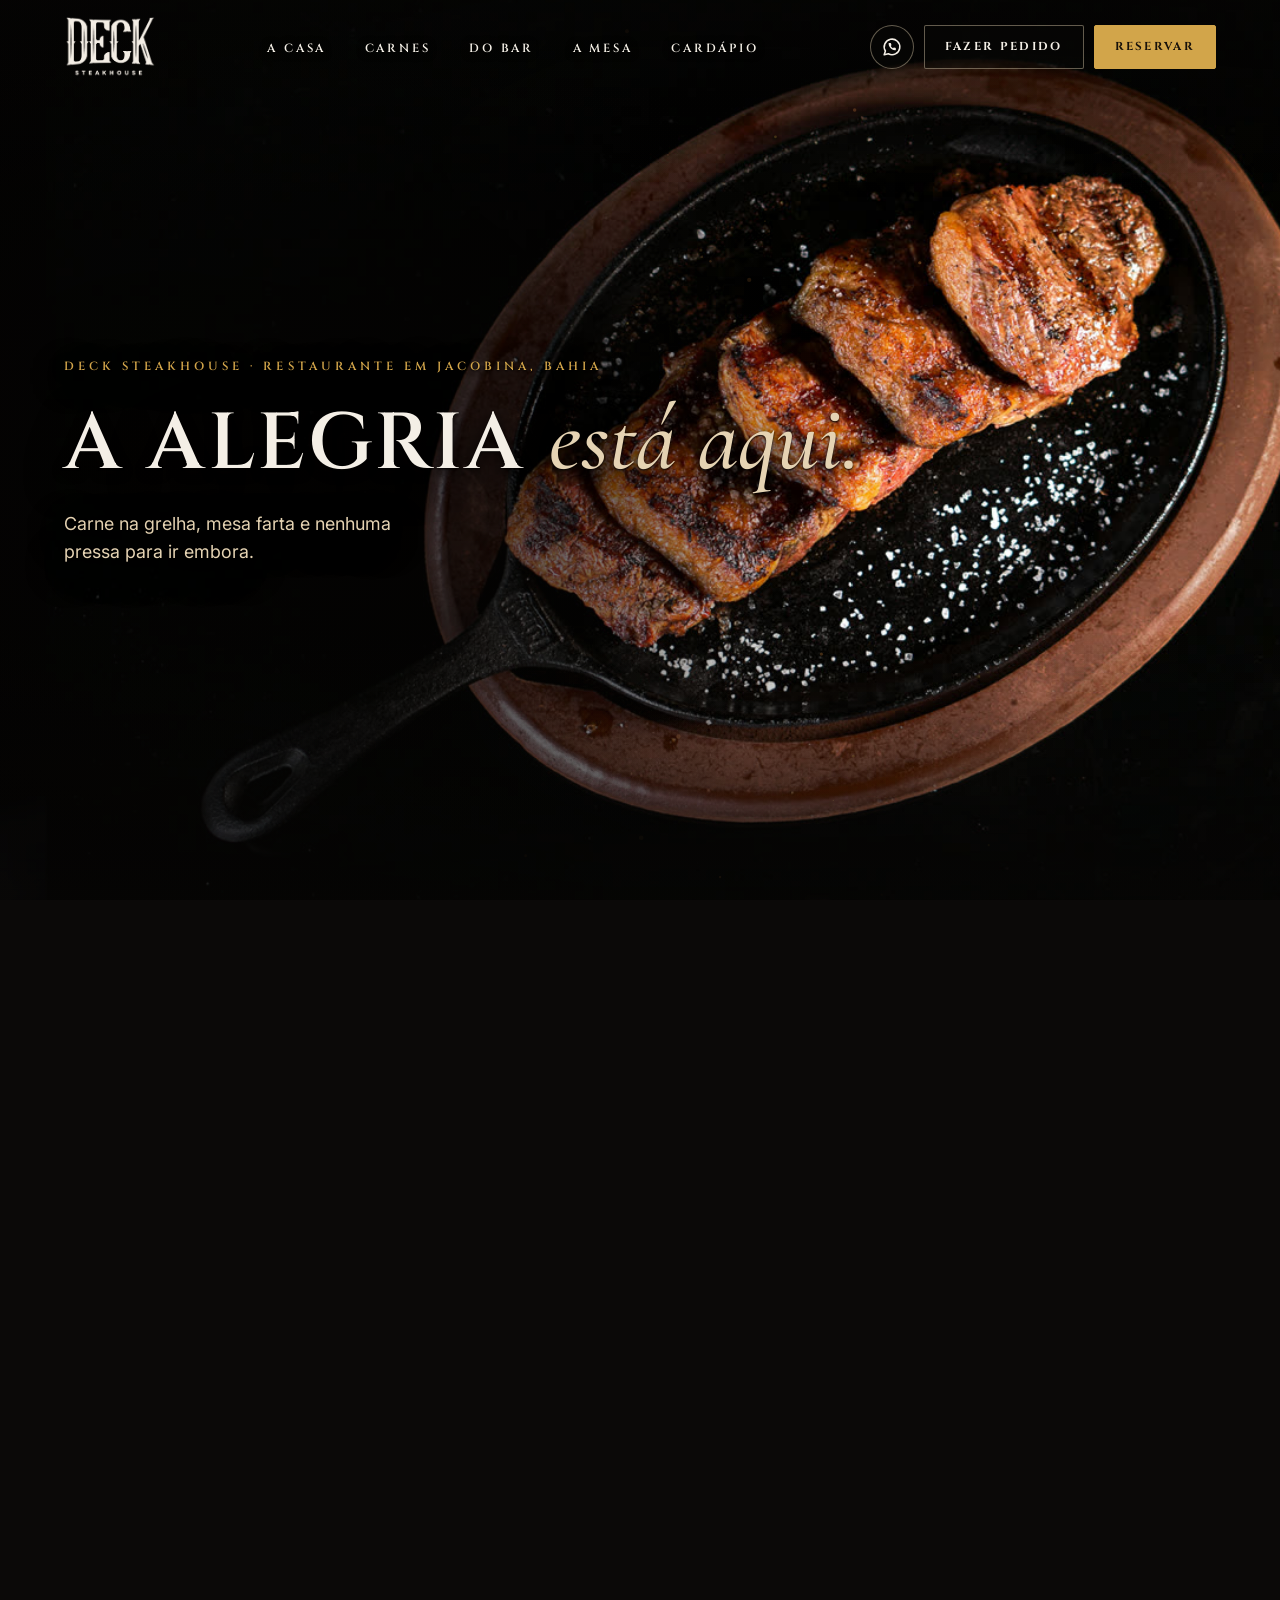
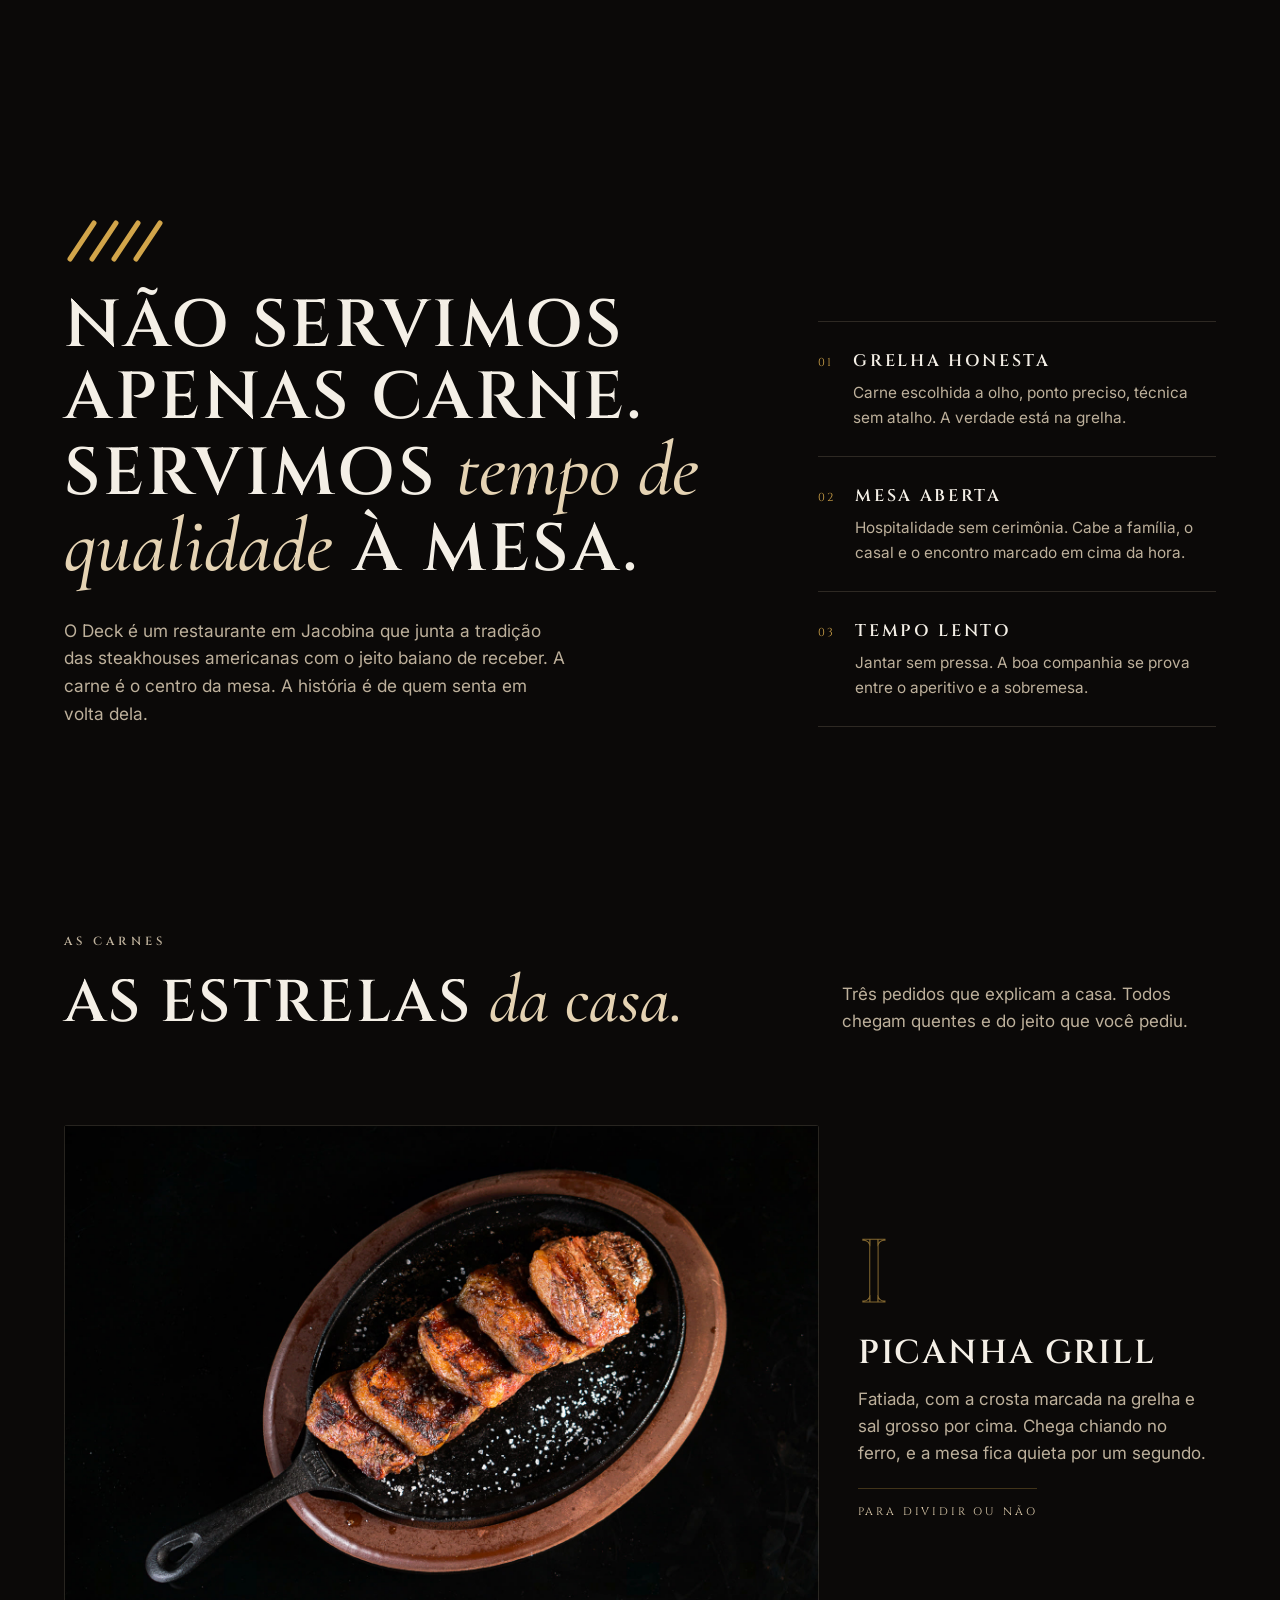
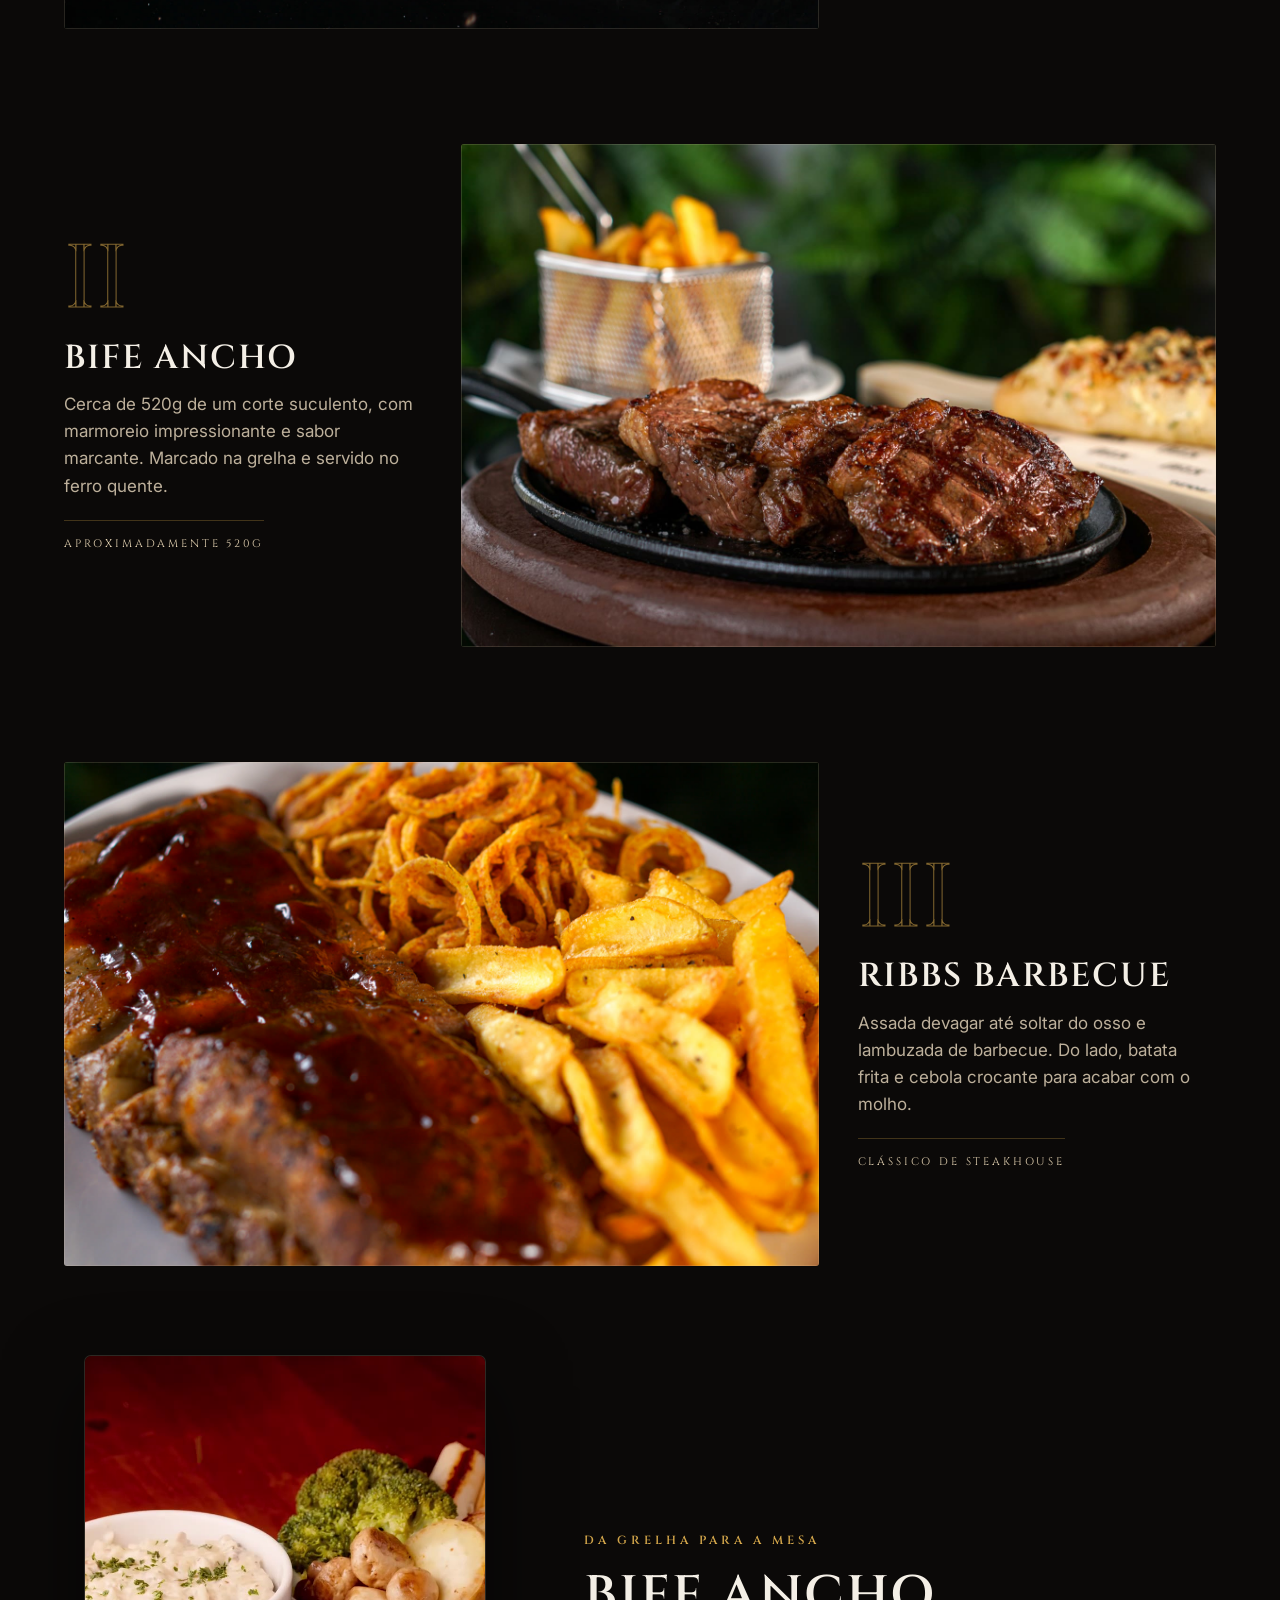
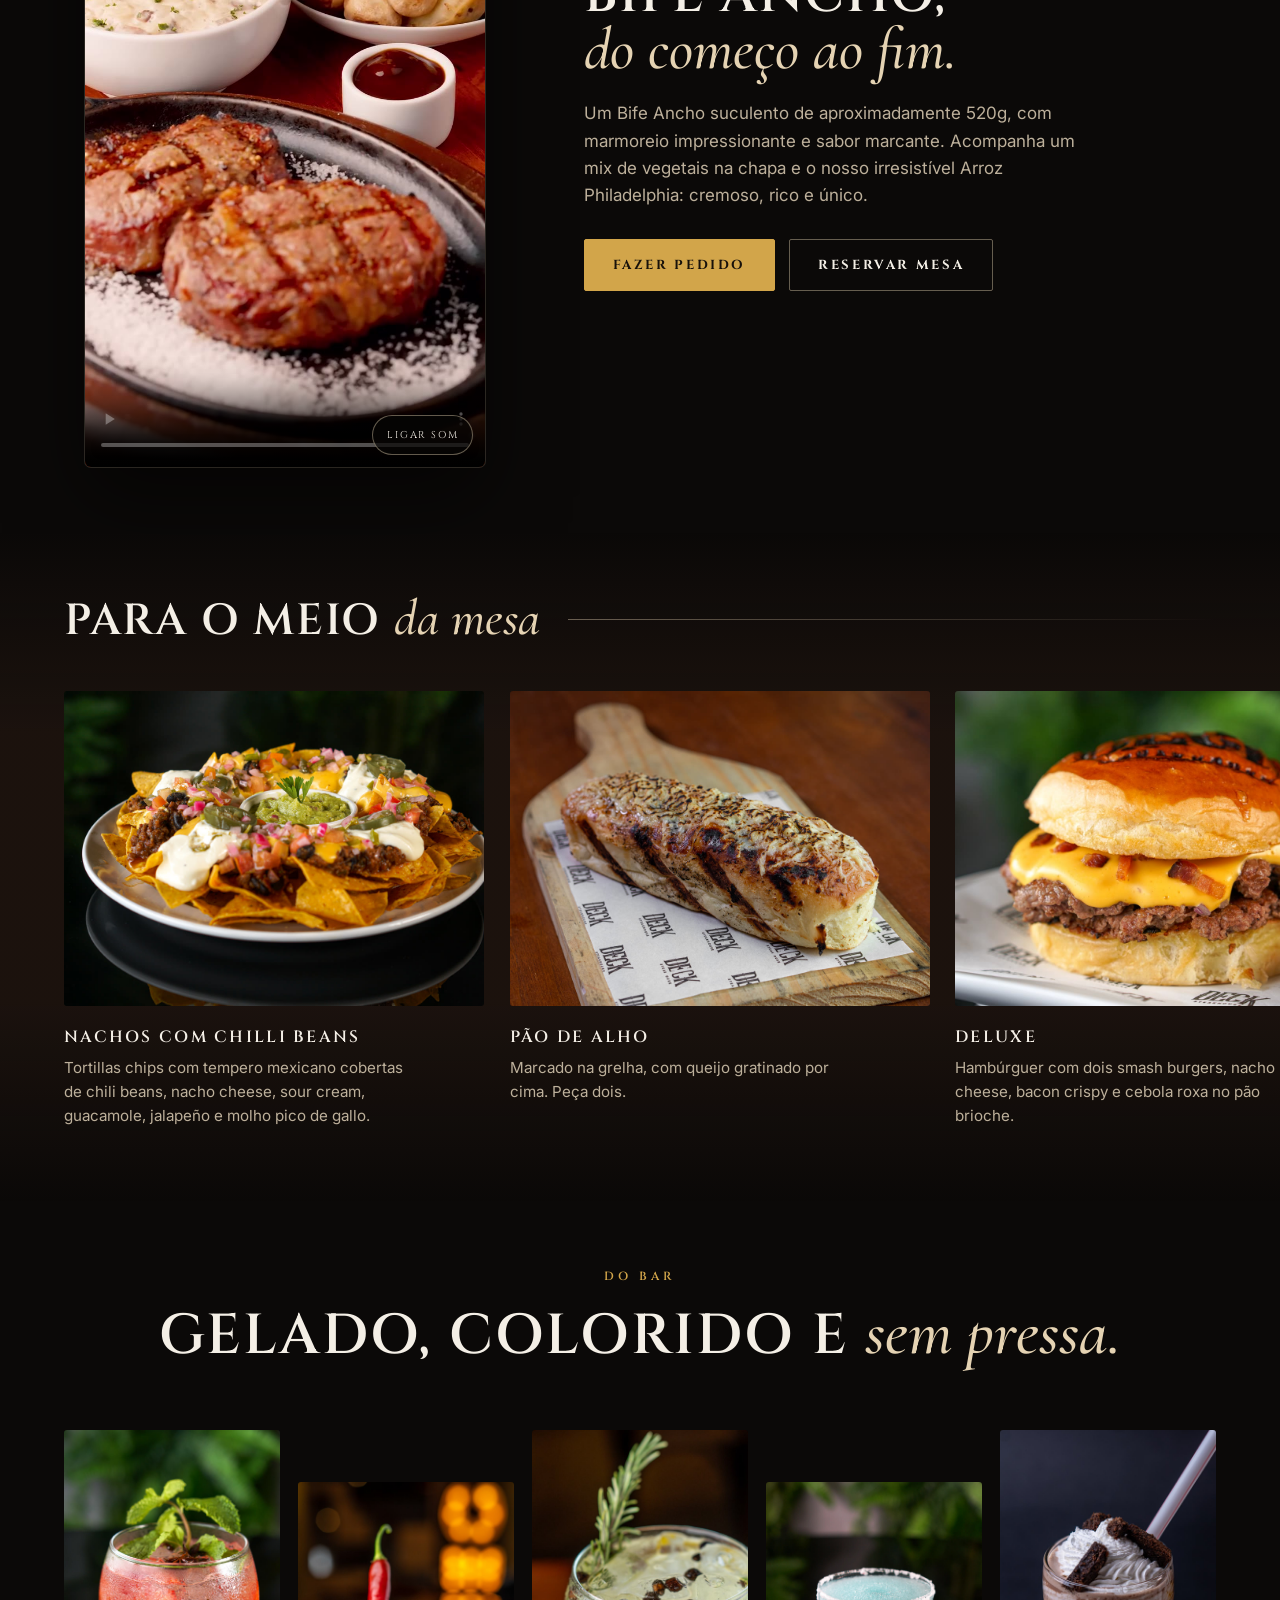
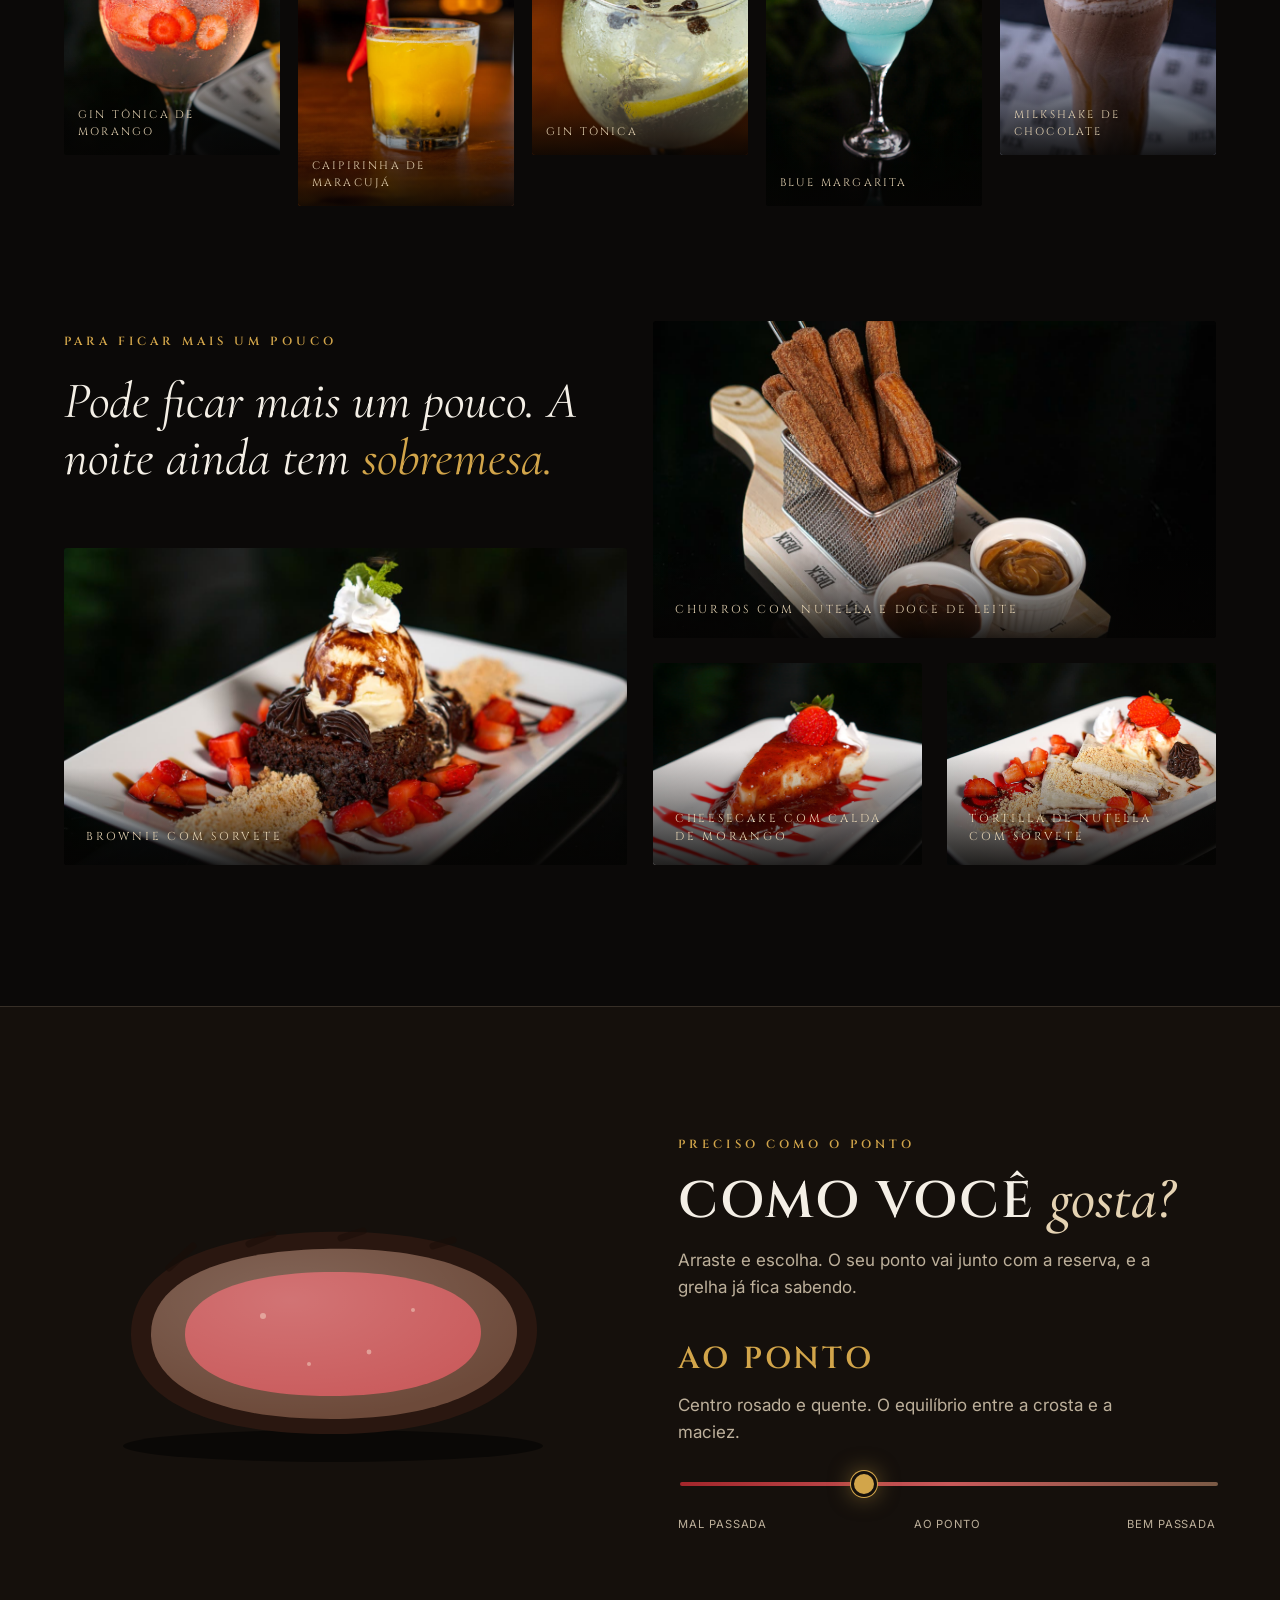
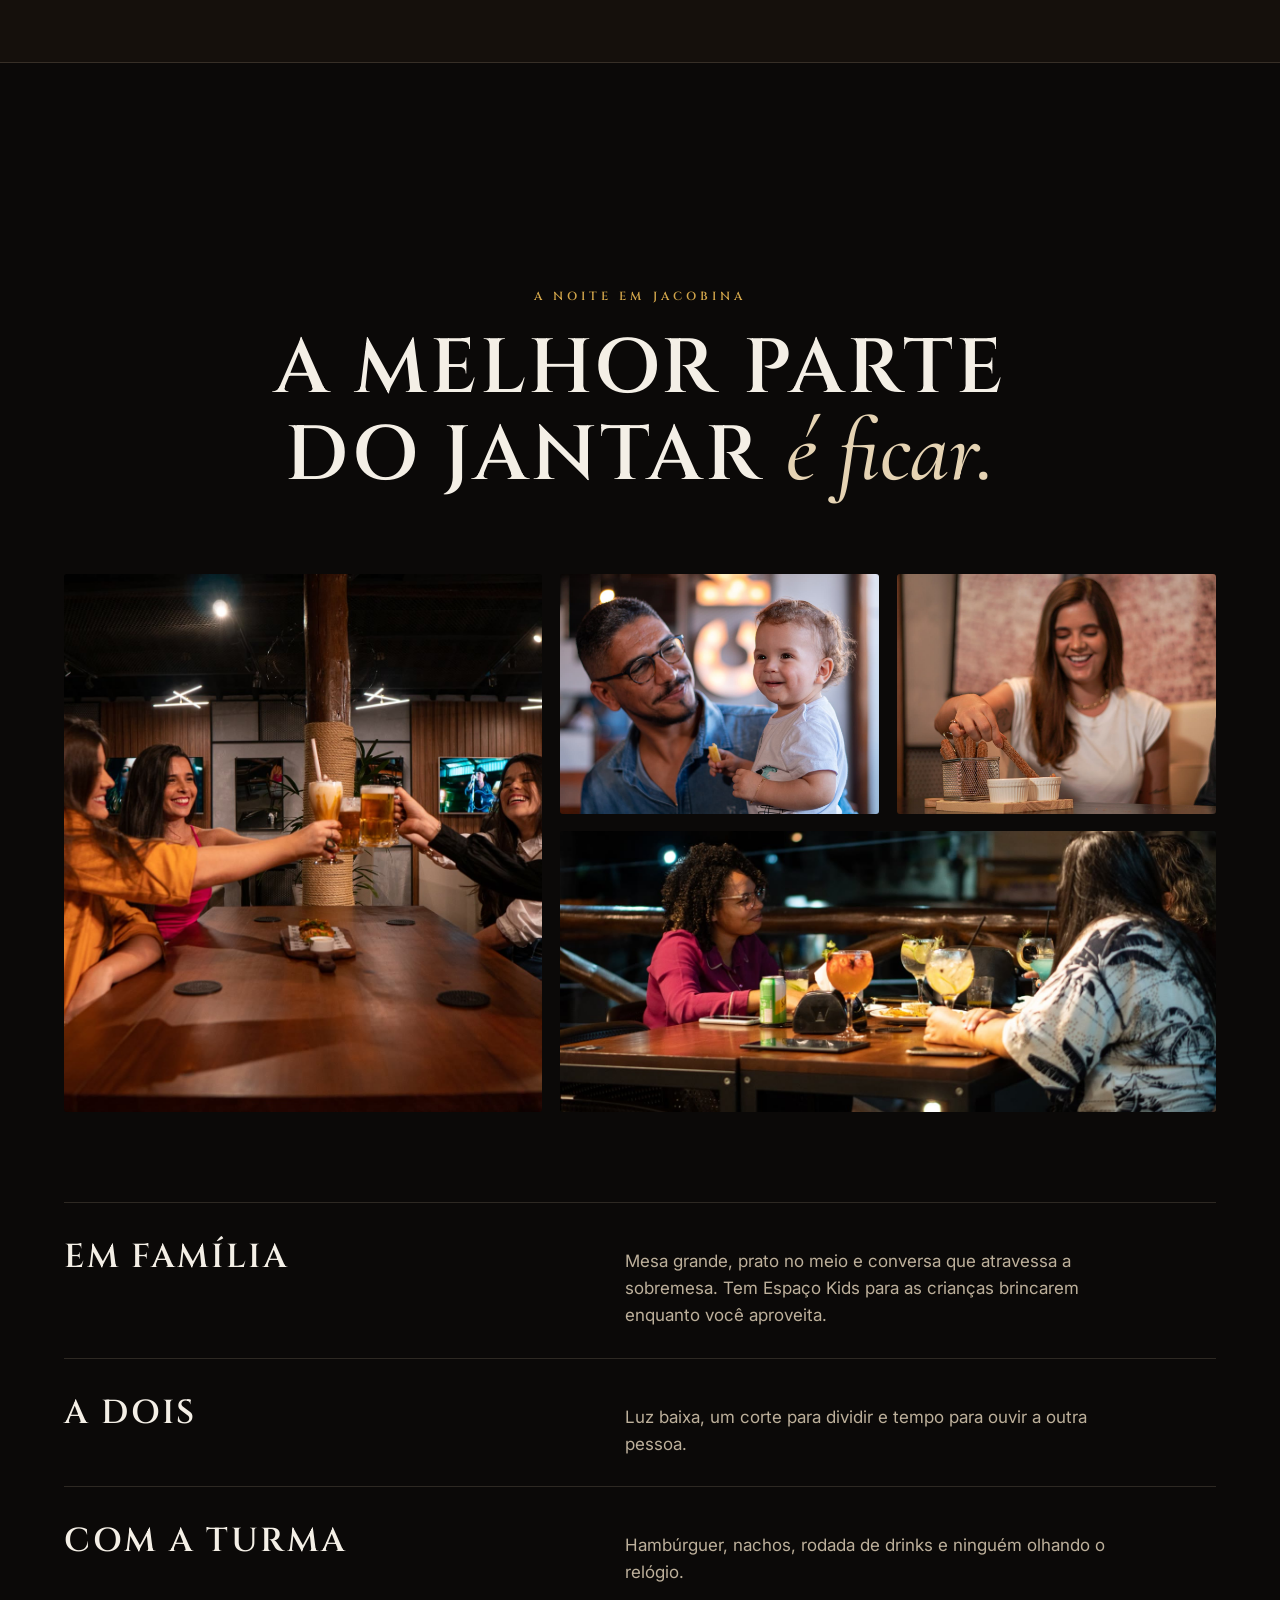
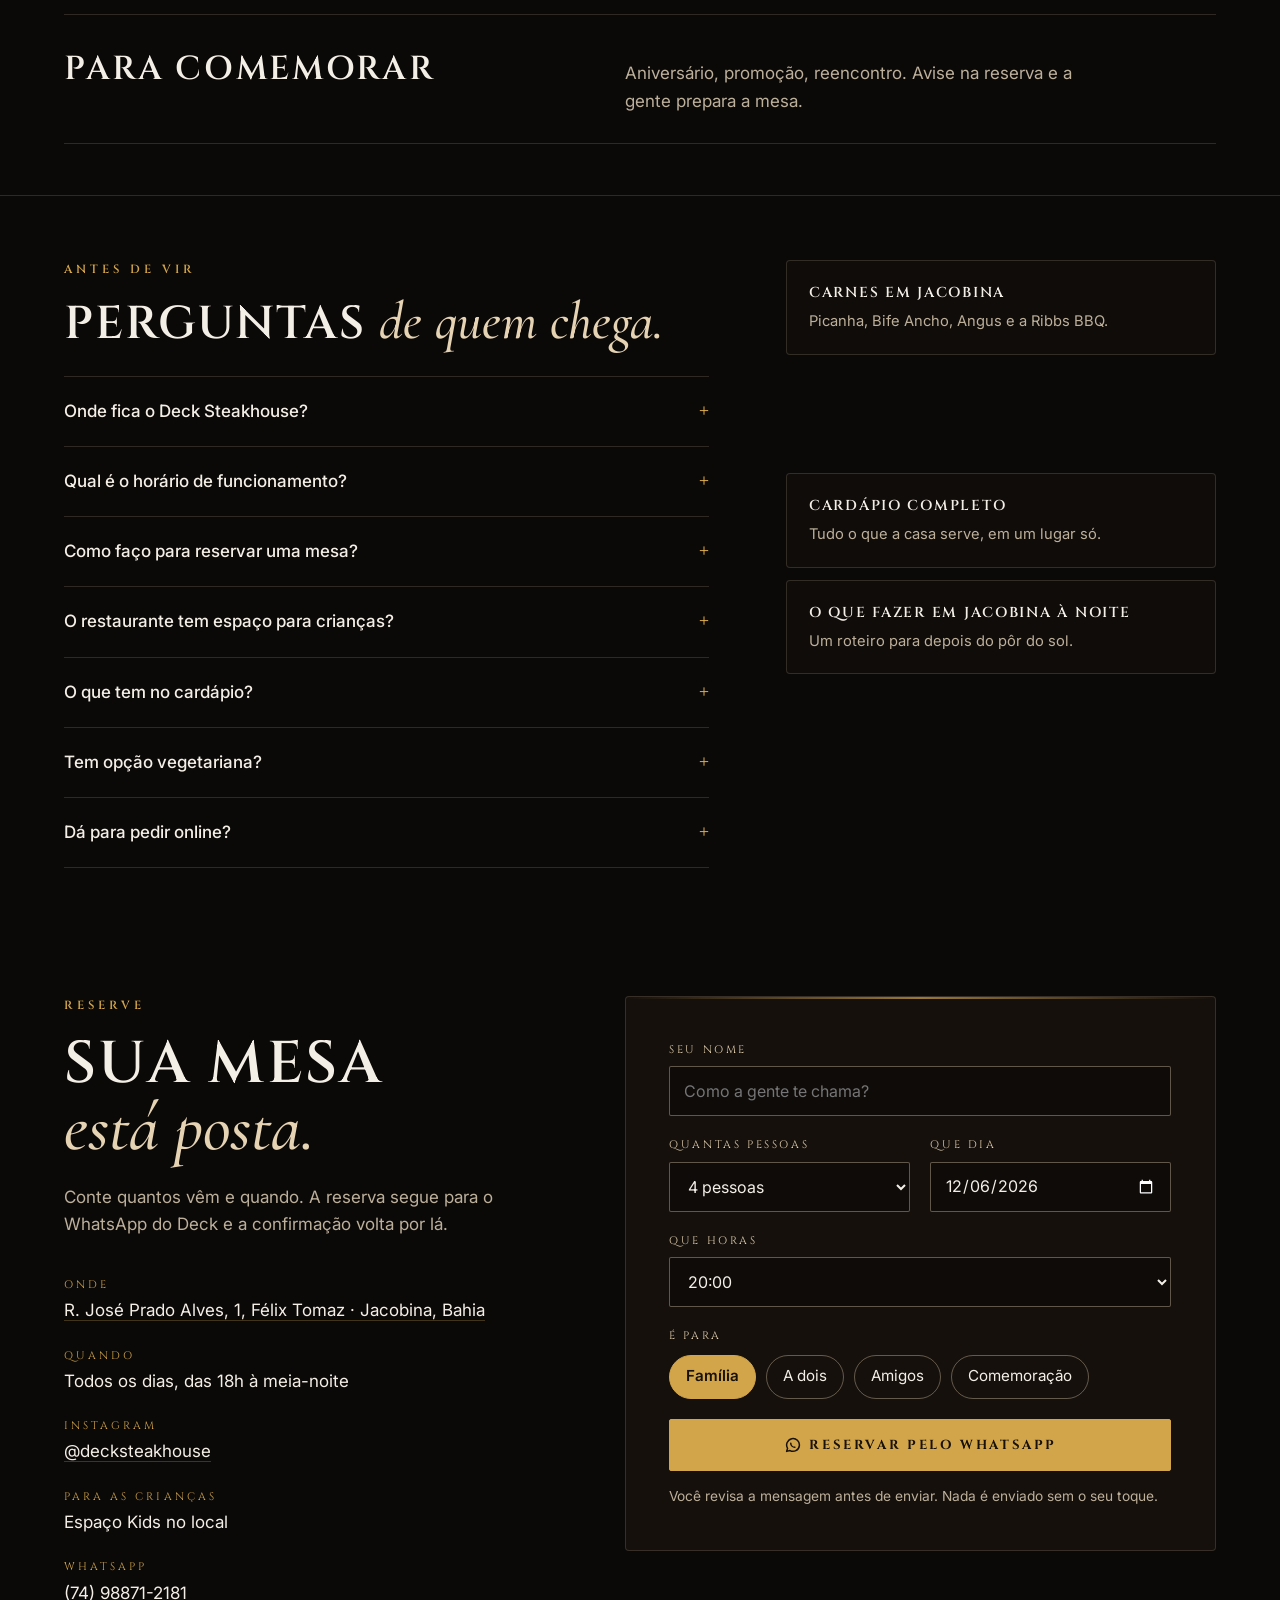
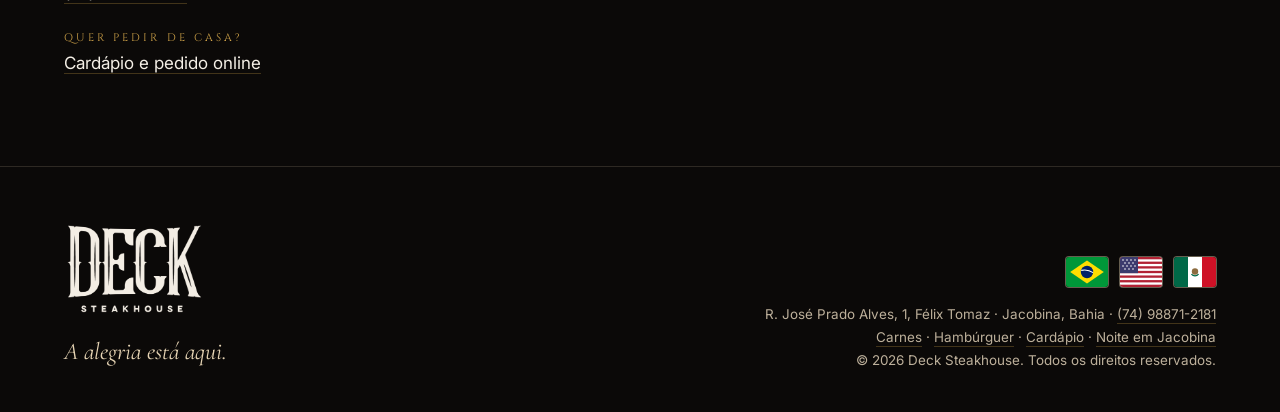
==== commit 7f7ac8c0: "Atualiza o WhatsApp para (74) 98871-2181 Troca o numero nos links de conversa, nos textos, na ficha " ====
--- a/deck-site/index.html
+++ b/deck-site/index.html
@@ -18,7 +18,7 @@
 <link rel="preconnect" href="https://fonts.googleapis.com">
 <link rel="preconnect" href="https://fonts.gstatic.com" crossorigin>
 <link href="https://fonts.googleapis.com/css2?family=Cinzel:wght@500;600;700&family=Cormorant+Garamond:ital,wght@1,500&family=Inter:wght@400;500;600&display=swap" rel="stylesheet">
-<script type="application/ld+json">[{"@context":"https://schema.org","@type":"Restaurant","@id":"https://www.decksteakhouse.com.br/#restaurante","name":"Deck Steakhouse","slogan":"A alegria está aqui","url":"https://www.decksteakhouse.com.br/","image":["https://www.decksteakhouse.com.br/assets/og.jpg","https://www.decksteakhouse.com.br/assets/picanha.jpg","https://www.decksteakhouse.com.br/assets/brinde.jpg"],"logo":"https://www.decksteakhouse.com.br/assets/logo-deck.png","description":"Restaurante e steakhouse em Jacobina, Bahia, com carnes, hambúrgueres, comida mexicana e drinks.","telephone":"+55 74 8871-2181","address":{"@type":"PostalAddress","streetAddress":"R. José Prado Alves, 1, Félix Tomaz","addressLocality":"Jacobina","addressRegion":"BA","addressCountry":"BR"},"servesCuisine":["Steakhouse","Carnes","Hambúrguer","Mexicana","Americana"],"hasMenu":"https://www.decksteakhouse.com.br/cardapio/","acceptsReservations":"True","amenityFeature":[{"@type":"LocationFeatureSpecification","name":"Espaço Kids","value":true}],"potentialAction":{"@type":"OrderAction","target":"https://pedido.anota.ai/loja/deck-steakhouse"},"sameAs":["https://www.instagram.com/decksteakhouse/"],"openingHoursSpecification":[{"@type":"OpeningHoursSpecification","dayOfWeek":["Monday","Tuesday","Wednesday","Thursday","Friday","Saturday","Sunday"],"opens":"18:00","closes":"00:00"}]},{"@context":"https://schema.org","@type":"FAQPage","mainEntity":[{"@type":"Question","name":"Onde fica o Deck Steakhouse?","acceptedAnswer":{"@type":"Answer","text":"Na R. José Prado Alves, 1, bairro Félix Tomaz, em Jacobina, Bahia."}},{"@type":"Question","name":"Qual é o horário de funcionamento?","acceptedAnswer":{"@type":"Answer","text":"O Deck abre todos os dias, das 18h à meia-noite. As reservas são para horários entre 18h30 e 23h."}},{"@type":"Question","name":"Como faço para reservar uma mesa?","acceptedAnswer":{"@type":"Answer","text":"Pelo WhatsApp (74) 8871-2181 ou pelo formulário de reserva aqui no site, que já abre a conversa com a mensagem pronta."}},{"@type":"Question","name":"O restaurante tem espaço para crianças?","acceptedAnswer":{"@type":"Answer","text":"Sim. O Deck tem Espaço Kids no local e um Menu Kids com hambúrguer, massa e dobradilla."}},{"@type":"Question","name":"O que tem no cardápio?","acceptedAnswer":{"@type":"Answer","text":"Carnes como Picanha Grill, Bife Ancho, Baby Beef e Maminha Angus, a Ribbs BBQ, hambúrgueres smash, tacos, burritos, quesadillas, petiscos para dividir, saladas, sobremesas e drinks."}},{"@type":"Question","name":"Tem opção vegetariana?","acceptedAnswer":{"@type":"Answer","text":"Sim. Os tacos e burritos têm versão de brócolis, e há saladas e acompanhamentos sem carne."}},{"@type":"Question","name":"Dá para pedir online?","acceptedAnswer":{"@type":"Answer","text":"Sim. O cardápio online do Deck recebe pedidos, com os preços atualizados."}}]}]</script>
+<script type="application/ld+json">[{"@context":"https://schema.org","@type":"Restaurant","@id":"https://www.decksteakhouse.com.br/#restaurante","name":"Deck Steakhouse","slogan":"A alegria está aqui","url":"https://www.decksteakhouse.com.br/","image":["https://www.decksteakhouse.com.br/assets/og.jpg","https://www.decksteakhouse.com.br/assets/picanha.jpg","https://www.decksteakhouse.com.br/assets/brinde.jpg"],"logo":"https://www.decksteakhouse.com.br/assets/logo-deck.png","description":"Restaurante e steakhouse em Jacobina, Bahia, com carnes, hambúrgueres, comida mexicana e drinks.","telephone":"+55 74 98871-2181","address":{"@type":"PostalAddress","streetAddress":"R. José Prado Alves, 1, Félix Tomaz","addressLocality":"Jacobina","addressRegion":"BA","addressCountry":"BR"},"servesCuisine":["Steakhouse","Carnes","Hambúrguer","Mexicana","Americana"],"hasMenu":"https://www.decksteakhouse.com.br/cardapio/","acceptsReservations":"True","amenityFeature":[{"@type":"LocationFeatureSpecification","name":"Espaço Kids","value":true}],"potentialAction":{"@type":"OrderAction","target":"https://pedido.anota.ai/loja/deck-steakhouse"},"sameAs":["https://www.instagram.com/decksteakhouse/"],"openingHoursSpecification":[{"@type":"OpeningHoursSpecification","dayOfWeek":["Monday","Tuesday","Wednesday","Thursday","Friday","Saturday","Sunday"],"opens":"18:00","closes":"00:00"}]},{"@context":"https://schema.org","@type":"FAQPage","mainEntity":[{"@type":"Question","name":"Onde fica o Deck Steakhouse?","acceptedAnswer":{"@type":"Answer","text":"Na R. José Prado Alves, 1, bairro Félix Tomaz, em Jacobina, Bahia."}},{"@type":"Question","name":"Qual é o horário de funcionamento?","acceptedAnswer":{"@type":"Answer","text":"O Deck abre todos os dias, das 18h à meia-noite. As reservas são para horários entre 18h30 e 23h."}},{"@type":"Question","name":"Como faço para reservar uma mesa?","acceptedAnswer":{"@type":"Answer","text":"Pelo WhatsApp (74) 98871-2181 ou pelo formulário de reserva aqui no site, que já abre a conversa com a mensagem pronta."}},{"@type":"Question","name":"O restaurante tem espaço para crianças?","acceptedAnswer":{"@type":"Answer","text":"Sim. O Deck tem Espaço Kids no local e um Menu Kids com hambúrguer, massa e dobradilla."}},{"@type":"Question","name":"O que tem no cardápio?","acceptedAnswer":{"@type":"Answer","text":"Carnes como Picanha Grill, Bife Ancho, Baby Beef e Maminha Angus, a Ribbs BBQ, hambúrgueres smash, tacos, burritos, quesadillas, petiscos para dividir, saladas, sobremesas e drinks."}},{"@type":"Question","name":"Tem opção vegetariana?","acceptedAnswer":{"@type":"Answer","text":"Sim. Os tacos e burritos têm versão de brócolis, e há saladas e acompanhamentos sem carne."}},{"@type":"Question","name":"Dá para pedir online?","acceptedAnswer":{"@type":"Answer","text":"Sim. O cardápio online do Deck recebe pedidos, com os preços atualizados."}}]}]</script>
 <style>
 :root{
   --canvas:#0b0908;
@@ -387,7 +387,7 @@
     <li><a href="cardapio/">Cardápio</a></li>
   </ul>
   <div class="nav-cta">
-    <a class="wa" href="https://wa.me/557488712181" target="_blank" rel="noopener" aria-label="Falar com o Deck no WhatsApp"><svg viewBox="0 0 24 24" aria-hidden="true"><path d="M3.500 20.500l1.300-4.100A8.500 8.500 0 1 1 8 19.400z" fill="none" stroke="currentColor" stroke-width="1.700" stroke-linejoin="round"/><path transform="translate(7.400 6.900) scale(.400)" fill="currentColor" d="M22 16.920v3a2 2 0 0 1-2.180 2 19.790 19.790 0 0 1-8.630-3.070 19.500 19.500 0 0 1-6-6 19.790 19.790 0 0 1-3.070-8.670A2 2 0 0 1 4.110 2h3a2 2 0 0 1 2 1.720 12.840 12.840 0 0 0 .700 2.810 2 2 0 0 1-.450 2.110L8.090 9.910a16 16 0 0 0 6 6l1.270-1.270a2 2 0 0 1 2.110-.450 12.840 12.840 0 0 0 2.810.700A2 2 0 0 1 22 16.920z"/></svg></a>
+    <a class="wa" href="https://wa.me/5574988712181" target="_blank" rel="noopener" aria-label="Falar com o Deck no WhatsApp"><svg viewBox="0 0 24 24" aria-hidden="true"><path d="M3.500 20.500l1.300-4.100A8.500 8.500 0 1 1 8 19.400z" fill="none" stroke="currentColor" stroke-width="1.700" stroke-linejoin="round"/><path transform="translate(7.400 6.900) scale(.400)" fill="currentColor" d="M22 16.920v3a2 2 0 0 1-2.180 2 19.790 19.790 0 0 1-8.630-3.070 19.500 19.500 0 0 1-6-6 19.790 19.790 0 0 1-3.070-8.670A2 2 0 0 1 4.110 2h3a2 2 0 0 1 2 1.720 12.840 12.840 0 0 0 .700 2.810 2 2 0 0 1-.450 2.110L8.090 9.910a16 16 0 0 0 6 6l1.270-1.270a2 2 0 0 1 2.110-.450 12.840 12.840 0 0 0 2.810.700A2 2 0 0 1 22 16.920z"/></svg></a>
     <a class="btn ghost" href="https://pedido.anota.ai/loja/deck-steakhouse" target="_blank" rel="noopener">Fazer pedido</a>
     <a class="btn" href="#reserva">Reservar</a>
   </div>
@@ -611,7 +611,7 @@
         <div class="faq rv" style="--d:2">
           <details><summary>Onde fica o Deck Steakhouse?</summary><p>Na R. José Prado Alves, 1, bairro Félix Tomaz, em Jacobina, Bahia.</p></details>
           <details><summary>Qual é o horário de funcionamento?</summary><p>O Deck abre todos os dias, das 18h à meia-noite. As reservas são para horários entre 18h30 e 23h.</p></details>
-          <details><summary>Como faço para reservar uma mesa?</summary><p>Pelo WhatsApp (74) 8871-2181 ou pelo formulário de reserva aqui no site, que já abre a conversa com a mensagem pronta.</p></details>
+          <details><summary>Como faço para reservar uma mesa?</summary><p>Pelo WhatsApp (74) 98871-2181 ou pelo formulário de reserva aqui no site, que já abre a conversa com a mensagem pronta.</p></details>
           <details><summary>O restaurante tem espaço para crianças?</summary><p>Sim. O Deck tem Espaço Kids no local e um Menu Kids com hambúrguer, massa e dobradilla.</p></details>
           <details><summary>O que tem no cardápio?</summary><p>Carnes como Picanha Grill, Bife Ancho, Baby Beef e Maminha Angus, a Ribbs BBQ, hambúrgueres smash, tacos, burritos, quesadillas, petiscos para dividir, saladas, sobremesas e drinks.</p></details>
           <details><summary>Tem opção vegetariana?</summary><p>Sim. Os tacos e burritos têm versão de brócolis, e há saladas e acompanhamentos sem carne.</p></details>
@@ -638,7 +638,7 @@
           <div><dt>Quando</dt><dd data-cfg="horario"><span class="todo">Horário a confirmar</span></dd></div>
           <div><dt>Instagram</dt><dd data-cfg="instagram"><span class="todo">Perfil a confirmar</span></dd></div>
           <div><dt>Para as crianças</dt><dd>Espaço Kids no local</dd></div>
-          <div><dt>WhatsApp</dt><dd><a href="https://wa.me/557488712181" target="_blank" rel="noopener">(74) 8871-2181</a></dd></div>
+          <div><dt>WhatsApp</dt><dd><a href="https://wa.me/5574988712181" target="_blank" rel="noopener">(74) 98871-2181</a></dd></div>
           <div><dt>Quer pedir de casa?</dt><dd><a href="https://pedido.anota.ai/loja/deck-steakhouse" target="_blank" rel="noopener">Cardápio e pedido online</a></dd></div>
         </dl>
       </div>
@@ -688,7 +688,7 @@
       <li><svg viewBox="0 0 42 30" role="img" aria-label="Bandeira dos Estados Unidos"><rect width="42" height="30" fill="#fff"/><g fill="#B22234"><rect width="42" height="2.310"/><rect y="4.620" width="42" height="2.310"/><rect y="9.230" width="42" height="2.310"/><rect y="13.850" width="42" height="2.310"/><rect y="18.460" width="42" height="2.310"/><rect y="23.080" width="42" height="2.310"/><rect y="27.690" width="42" height="2.310"/></g><rect width="18" height="16.150" fill="#3C3B6E"/><g fill="#fff"><circle cx="3" cy="3" r=".8"/><circle cx="7" cy="3" r=".8"/><circle cx="11" cy="3" r=".8"/><circle cx="15" cy="3" r=".8"/><circle cx="5" cy="6" r=".8"/><circle cx="9" cy="6" r=".8"/><circle cx="13" cy="6" r=".8"/><circle cx="3" cy="9" r=".8"/><circle cx="7" cy="9" r=".8"/><circle cx="11" cy="9" r=".8"/><circle cx="15" cy="9" r=".8"/><circle cx="5" cy="12" r=".8"/><circle cx="9" cy="12" r=".8"/><circle cx="13" cy="12" r=".8"/></g></svg></li>
       <li><svg viewBox="0 0 42 30" role="img" aria-label="Bandeira do México"><rect width="14" height="30" fill="#006847"/><rect x="14" width="14" height="30" fill="#fff"/><rect x="28" width="14" height="30" fill="#CE1126"/><circle cx="21" cy="14.500" r="3.200" fill="#8C6B3F"/><path d="M17.400 17.200c1.800 2.200 5.400 2.200 7.200 0" fill="none" stroke="#006847" stroke-width="1.100"/></svg></li>
     </ul>
-    <small>R. José Prado Alves, 1, Félix Tomaz · Jacobina, Bahia · <a href="https://wa.me/557488712181" target="_blank" rel="noopener">(74) 8871-2181</a><br><span class="foot-links"><a href="carnes-em-jacobina/">Carnes</a> · <a href="hamburguer-em-jacobina/">Hambúrguer</a> · <a href="cardapio/">Cardápio</a> · <a href="o-que-fazer-em-jacobina-a-noite/">Noite em Jacobina</a></span><br>© <span id="ano">2026</span> Deck Steakhouse. Todos os direitos reservados.</small>
+    <small>R. José Prado Alves, 1, Félix Tomaz · Jacobina, Bahia · <a href="https://wa.me/5574988712181" target="_blank" rel="noopener">(74) 98871-2181</a><br><span class="foot-links"><a href="carnes-em-jacobina/">Carnes</a> · <a href="hamburguer-em-jacobina/">Hambúrguer</a> · <a href="cardapio/">Cardápio</a> · <a href="o-que-fazer-em-jacobina-a-noite/">Noite em Jacobina</a></span><br>© <span id="ano">2026</span> Deck Steakhouse. Todos os direitos reservados.</small>
     </div>
   </div>
 </footer>
@@ -699,7 +699,7 @@
 
   /* Dados da casa. Preencha aqui e o site inteiro atualiza. */
   var DECK = {
-    whatsapp: '557488712181',   /* so numeros, com 55 e DDD. Exemplo: 5574999990000 */
+    whatsapp: '5574988712181',   /* so numeros, com 55 e DDD. Exemplo: 5574999990000 */
     endereco: 'R. José Prado Alves, 1, Félix Tomaz',   /* rua, numero, bairro */
     mapa: 'https://www.google.com/maps/search/?api=1&query=Deck+Steakhouse+Jacobina+BA',       /* link do Google Maps */
     horario: 'Todos os dias, das 18h à meia-noite',    /* exemplo: Terca a domingo, das 18h as 23h */
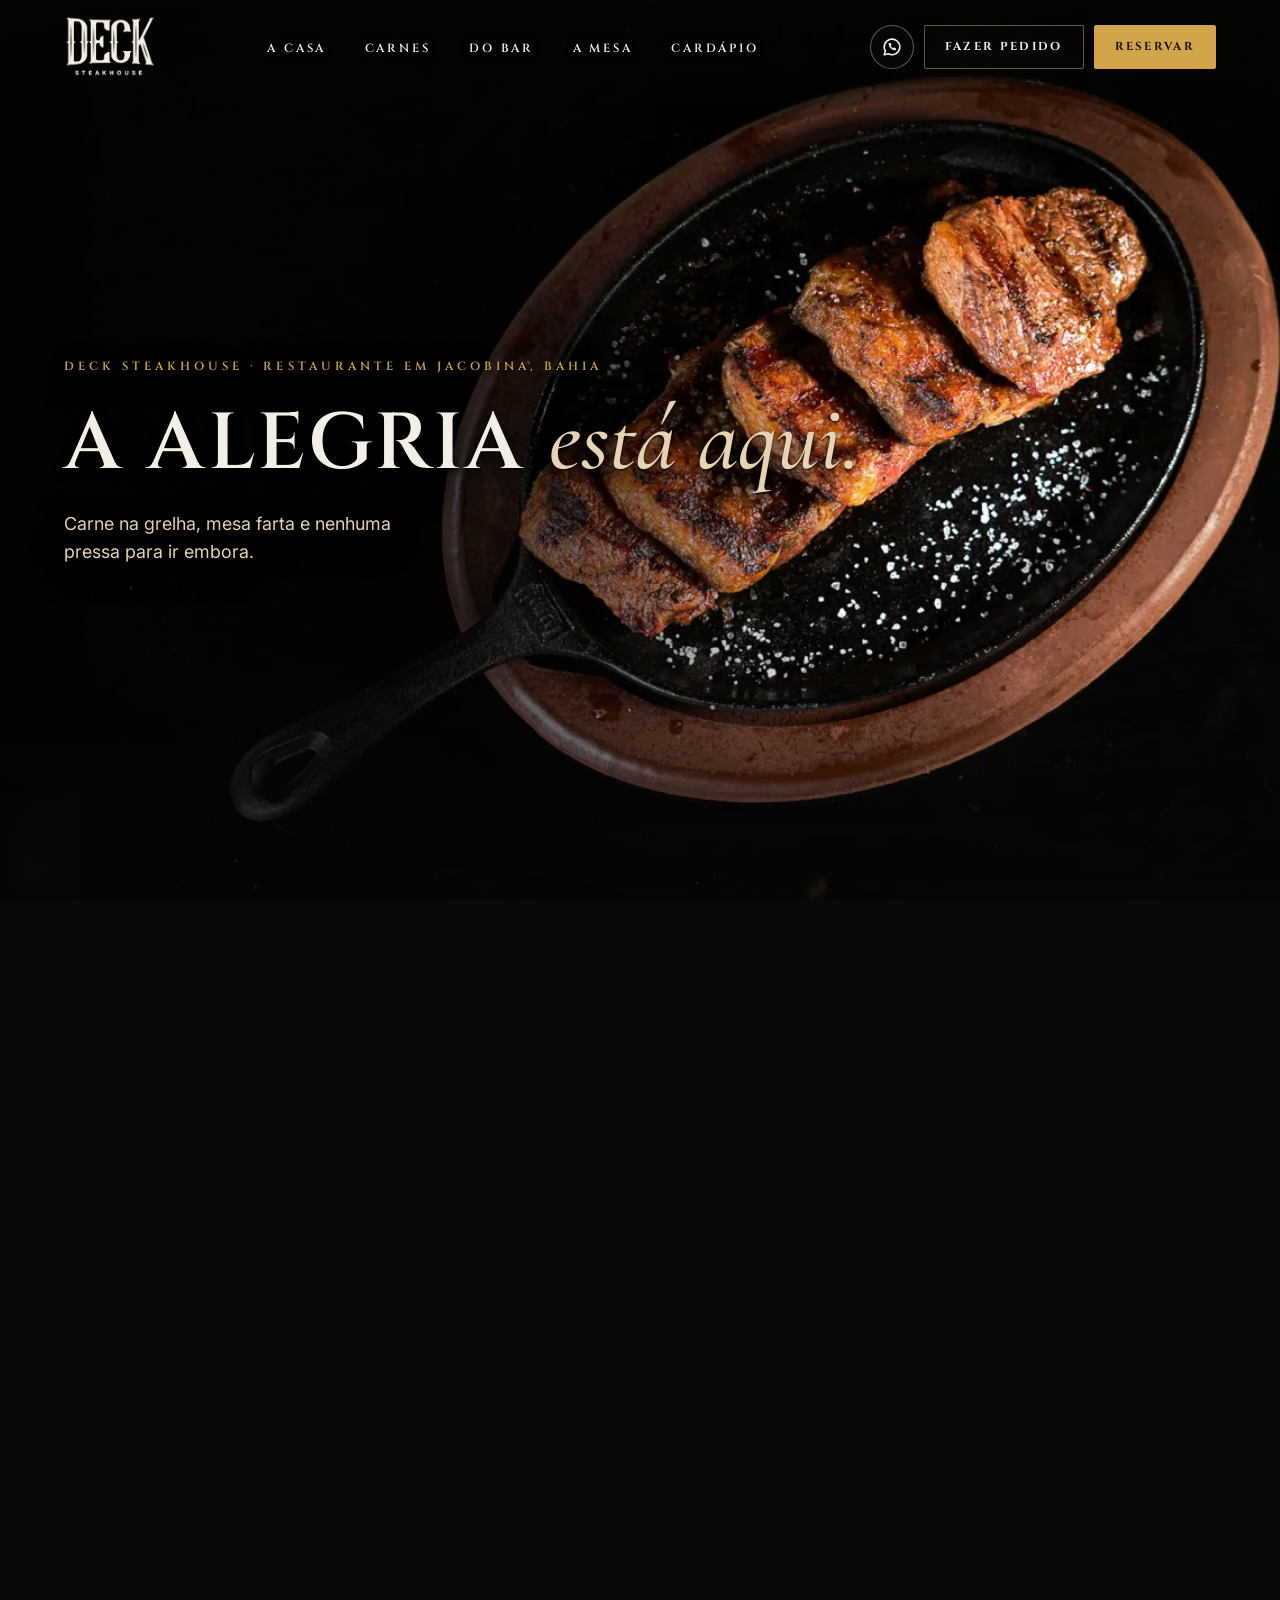
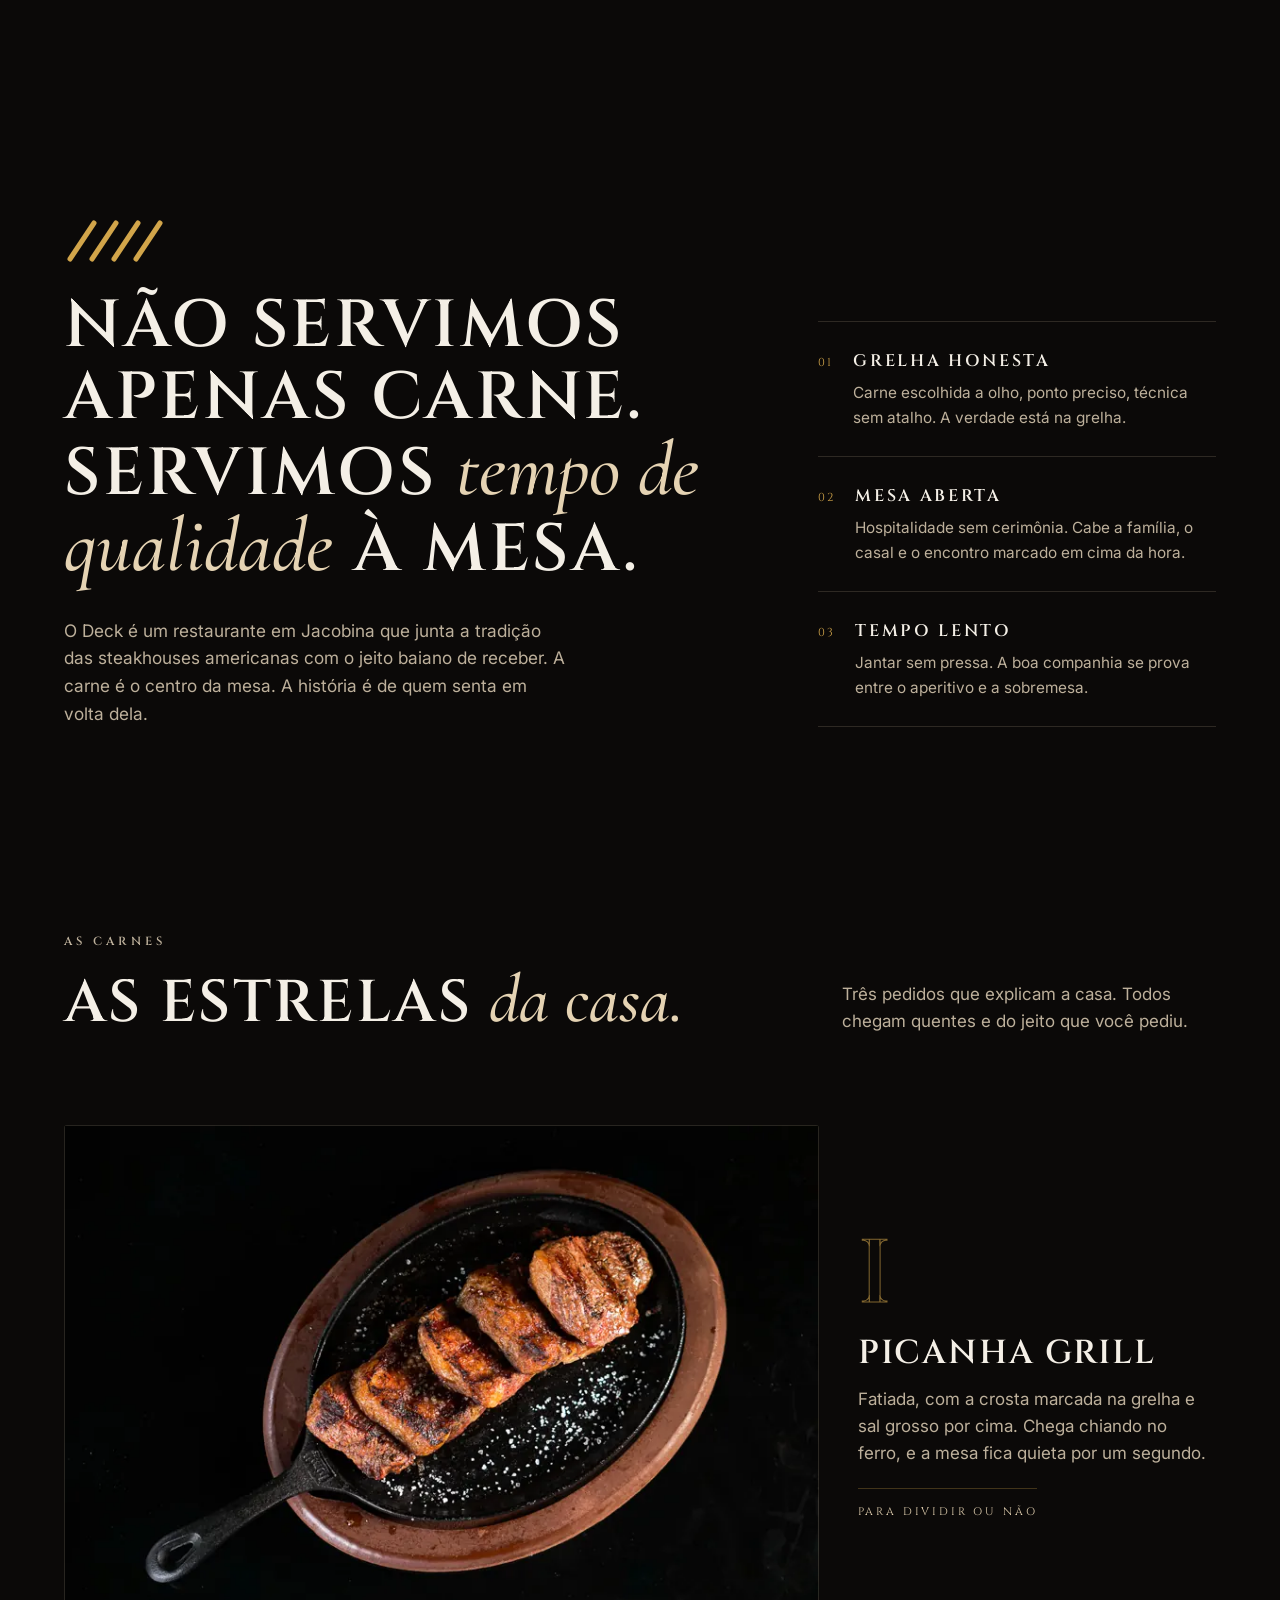
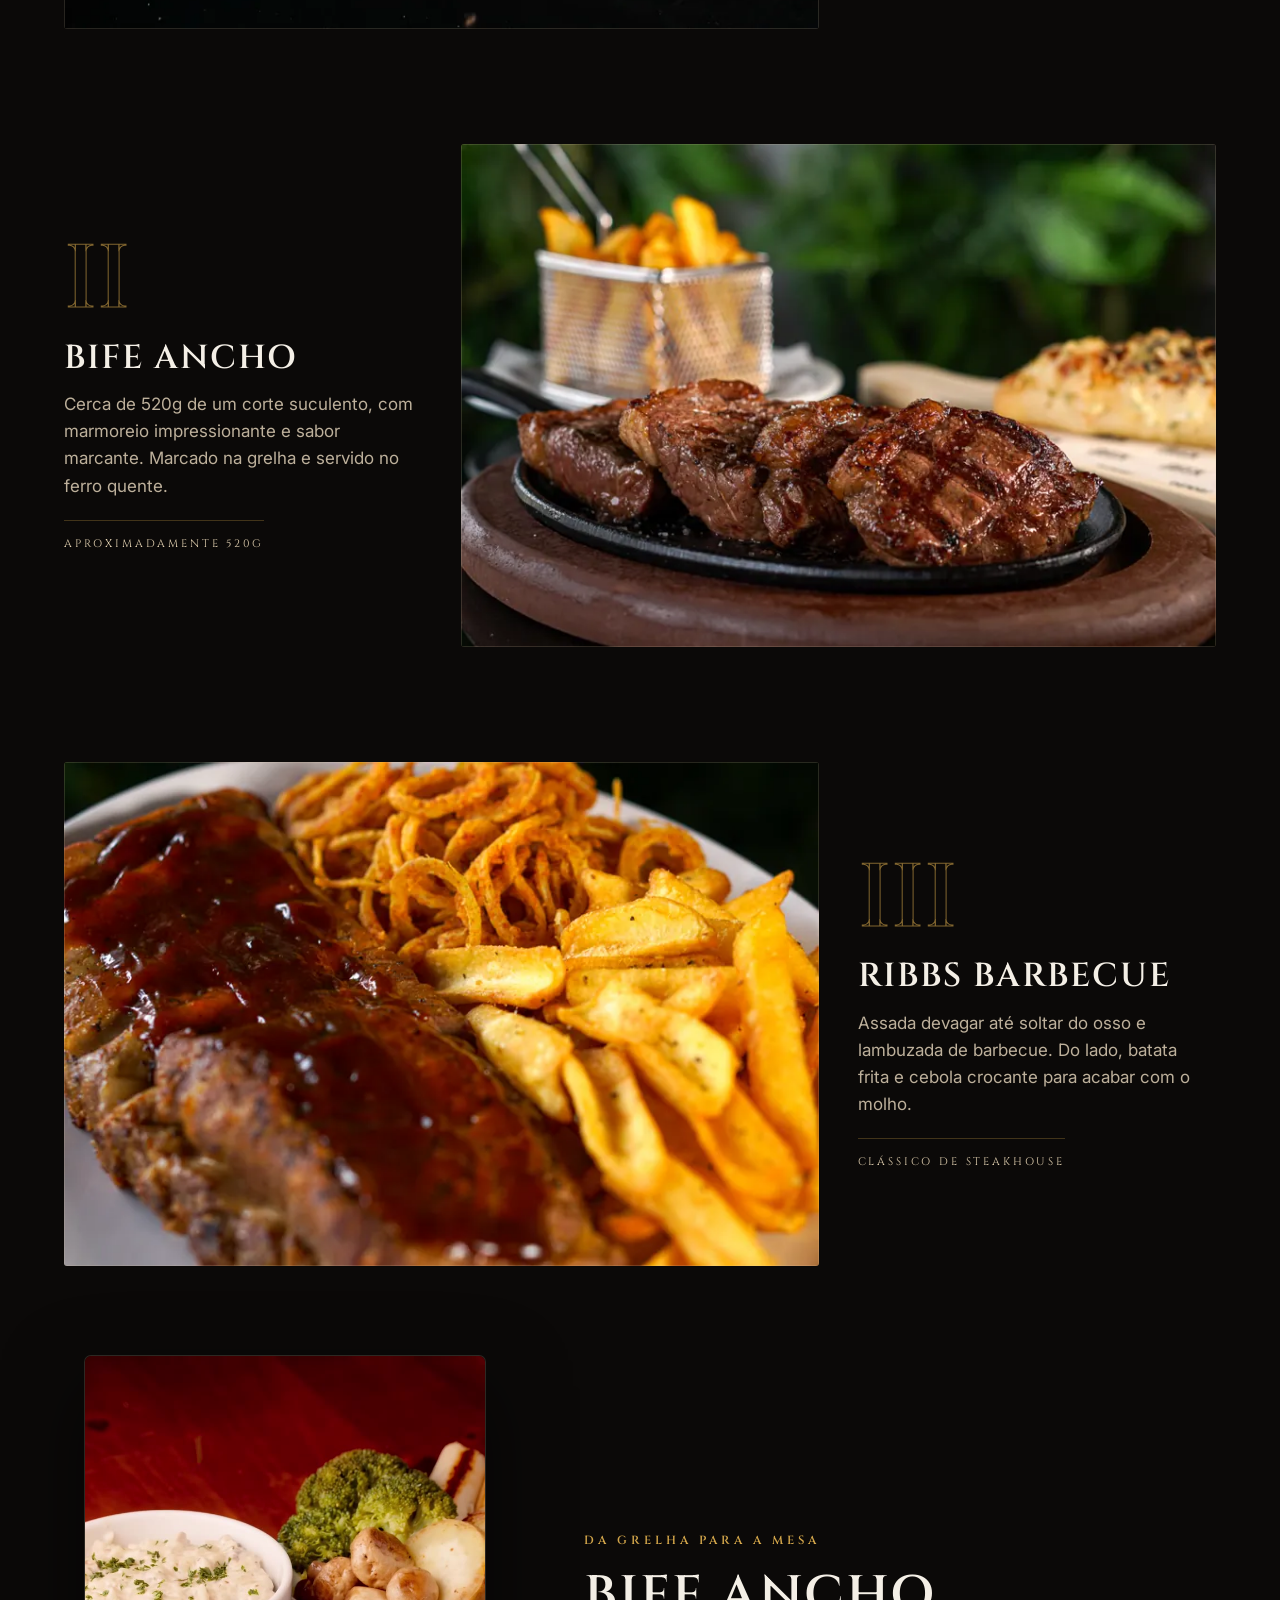
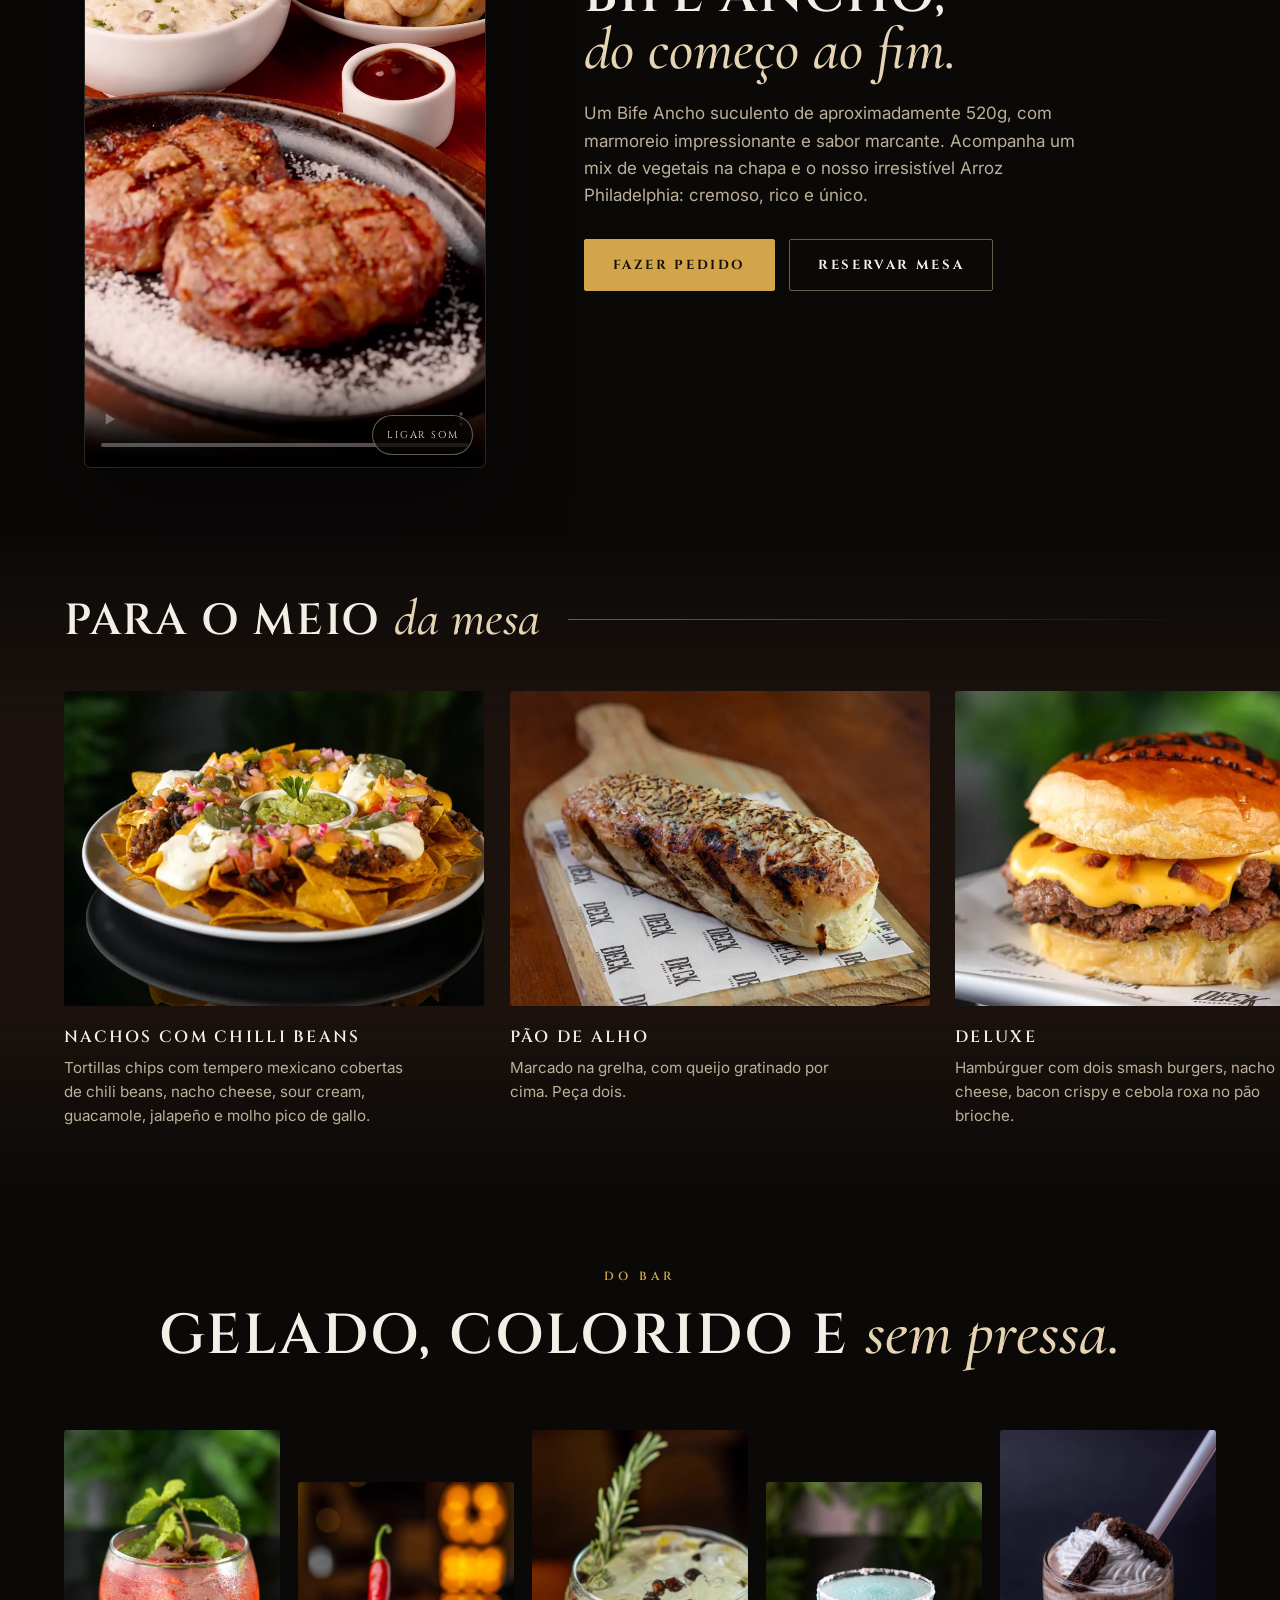
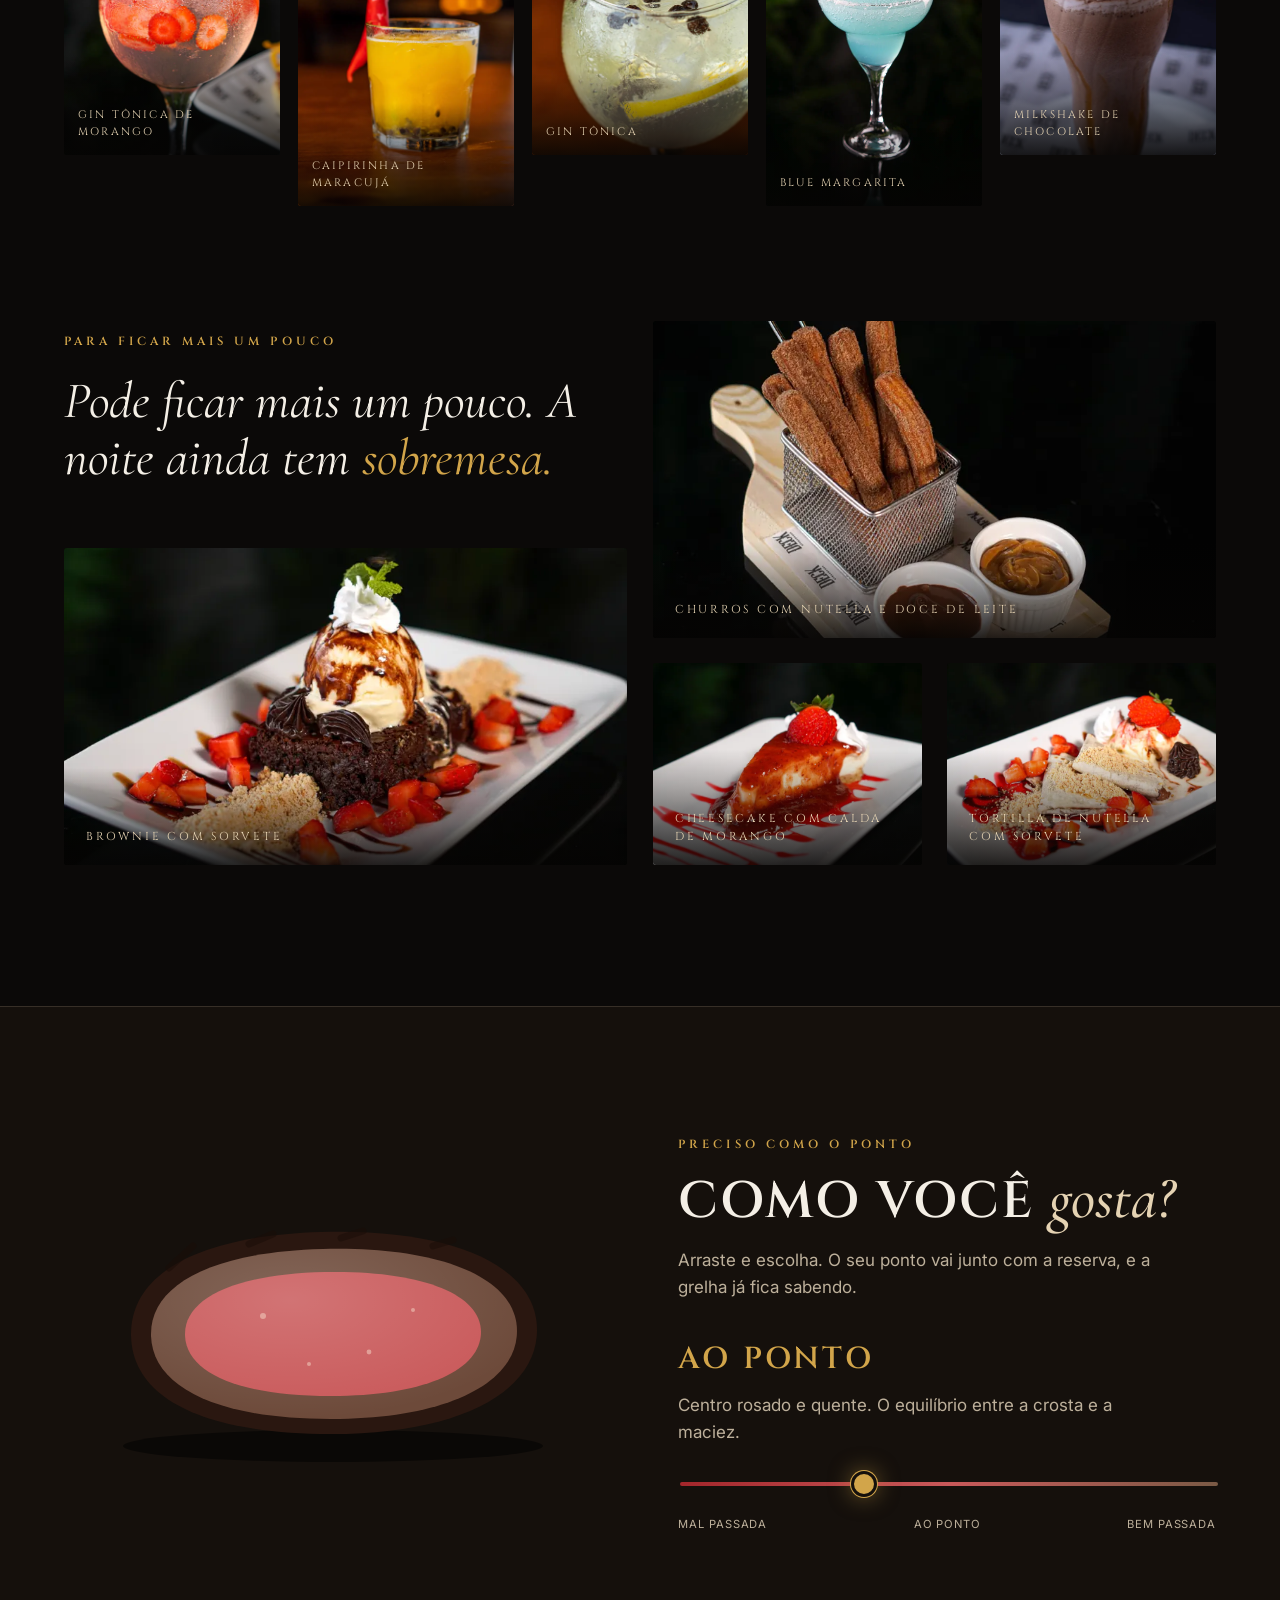
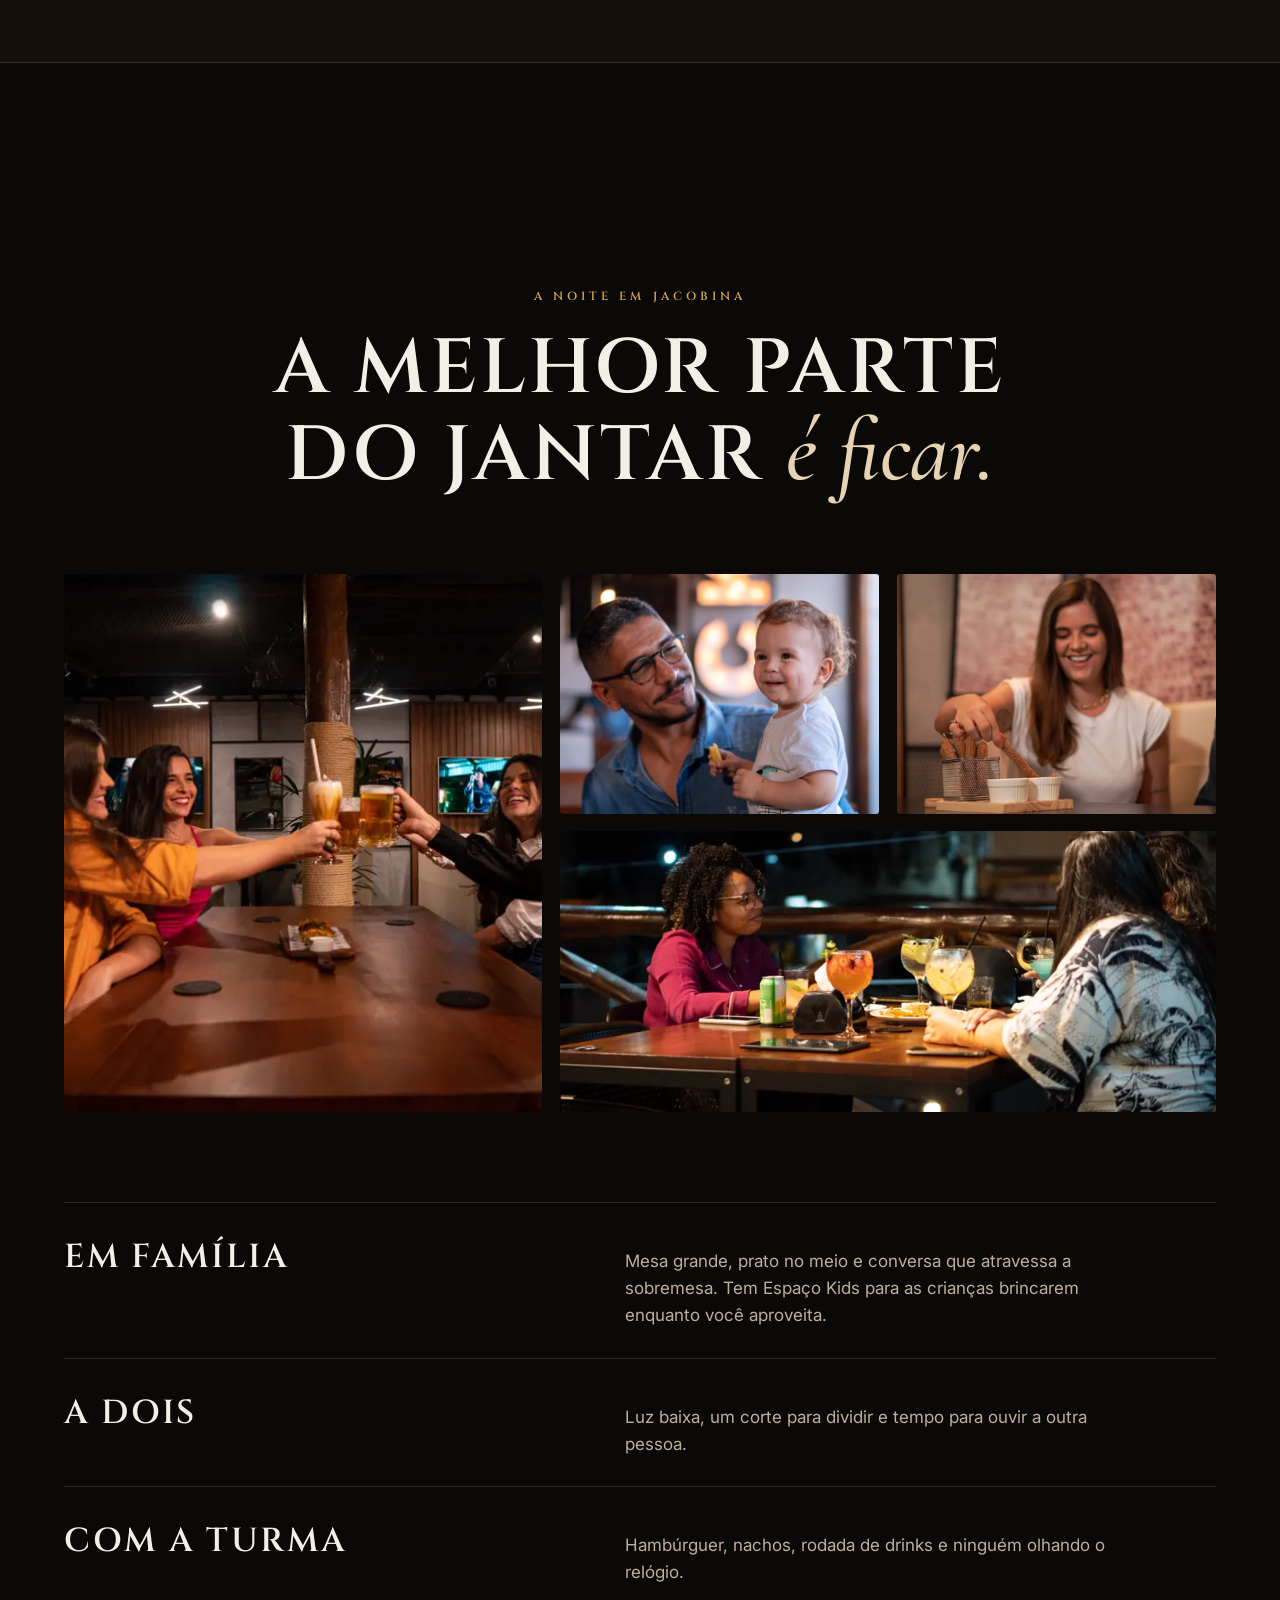
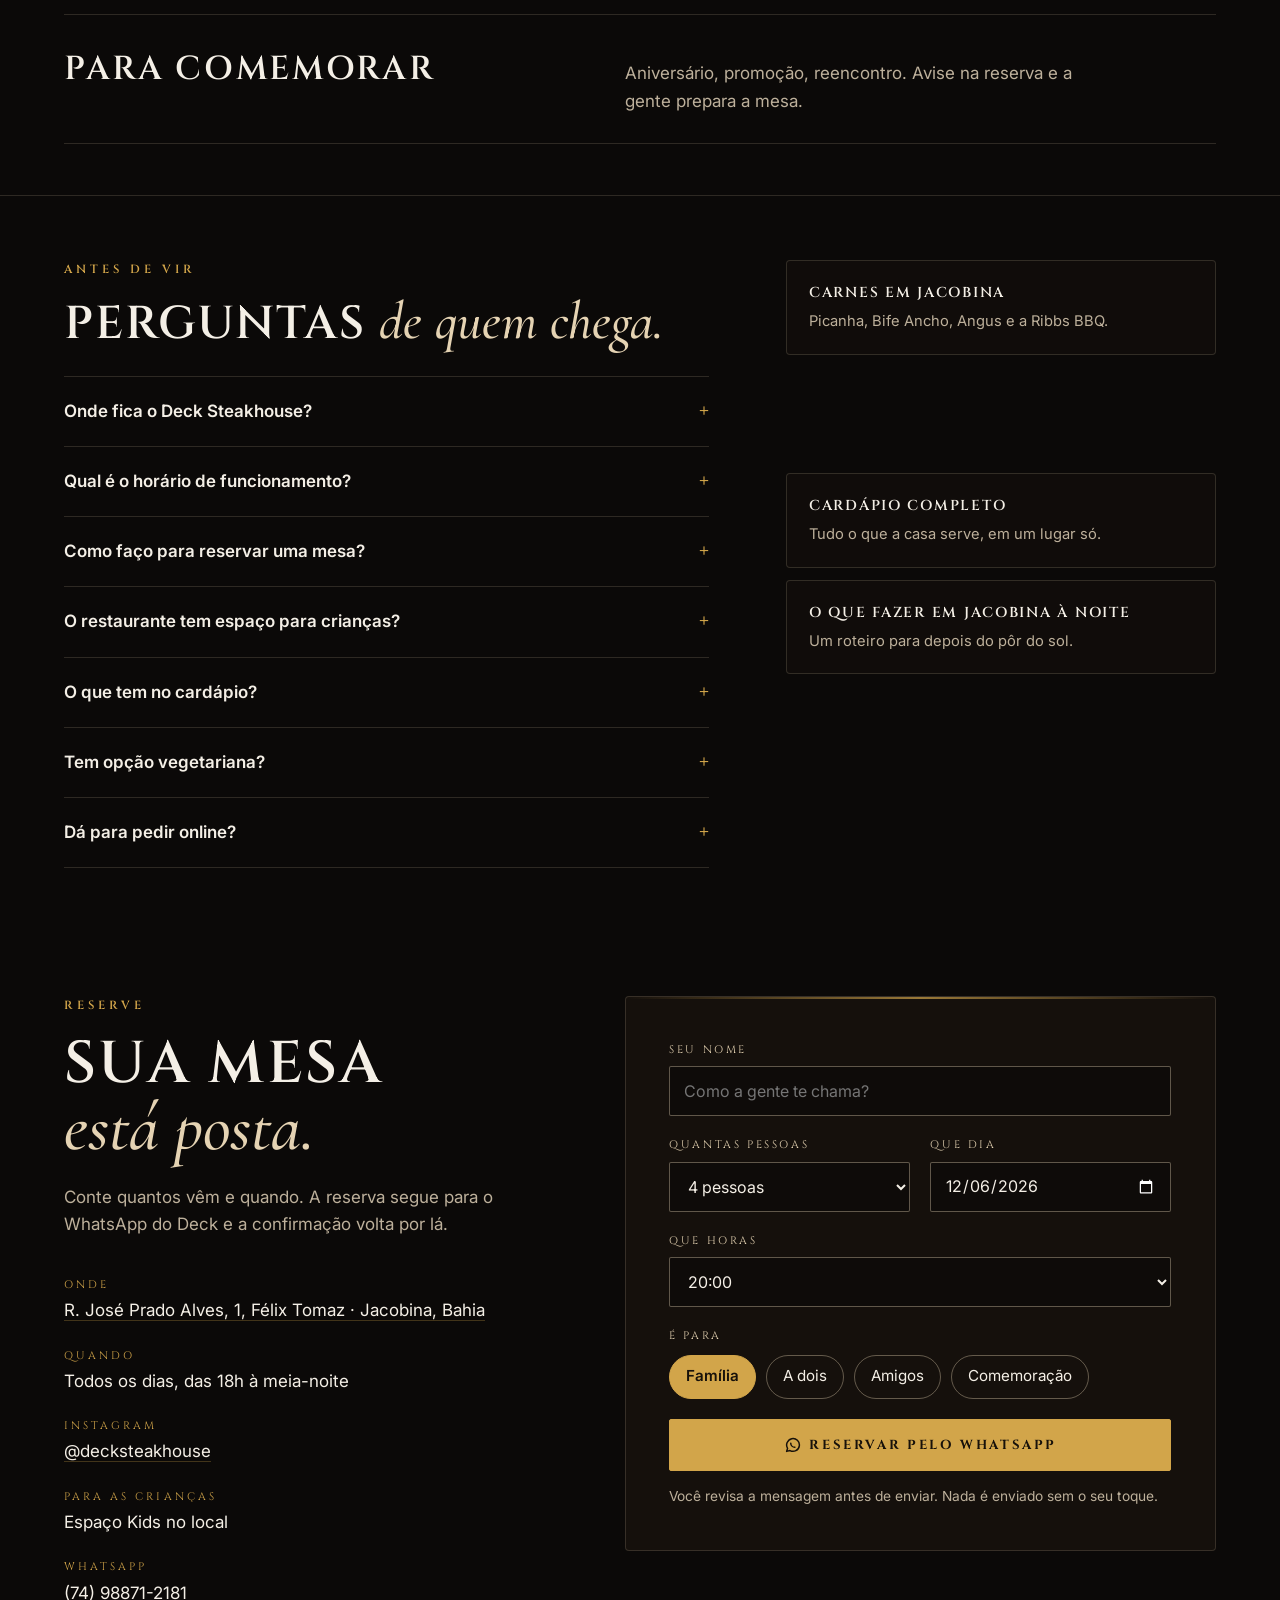
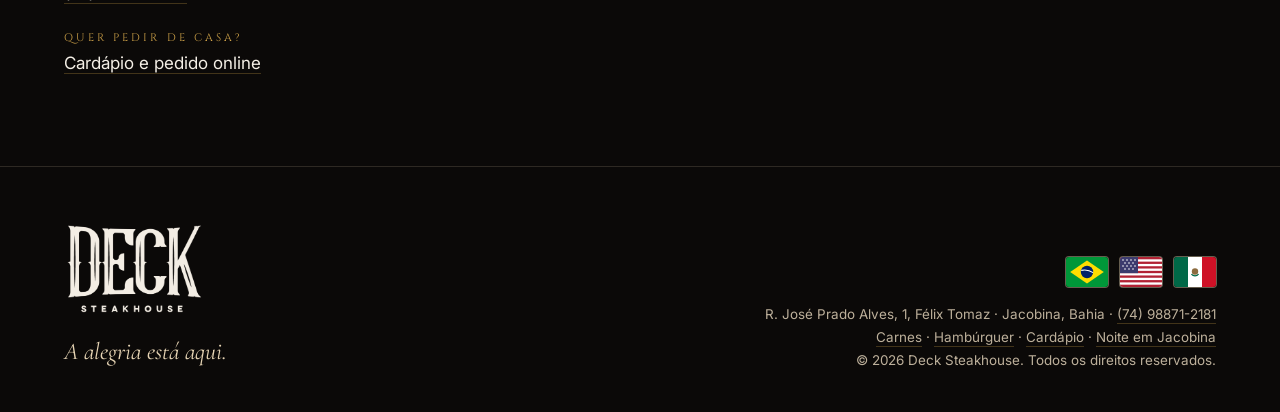
==== commit f3c01d84: "Fotos em WebP e fontes mais leves - Versoes WebP de todas as fotos, mais uma de 800px para celular, " ====
--- a/deck-site/index.html
+++ b/deck-site/index.html
@@ -17,7 +17,7 @@
 <link rel="icon" href="data:image/svg+xml,%3Csvg xmlns='http://www.w3.org/2000/svg' viewBox='0 0 64 64'%3E%3Crect width='64' height='64' rx='12' fill='%230b0908'/%3E%3Ctext x='32' y='45' font-family='Georgia,serif' font-size='40' font-weight='700' text-anchor='middle' fill='%23D2A54A'%3ED%3C/text%3E%3C/svg%3E">
 <link rel="preconnect" href="https://fonts.googleapis.com">
 <link rel="preconnect" href="https://fonts.gstatic.com" crossorigin>
-<link href="https://fonts.googleapis.com/css2?family=Cinzel:wght@500;600;700&family=Cormorant+Garamond:ital,wght@1,500&family=Inter:wght@400;500;600&display=swap" rel="stylesheet">
+<link href="https://fonts.googleapis.com/css2?family=Cinzel:wght@600;700&family=Cormorant+Garamond:ital,wght@1,500&family=Inter:wght@400;600&display=swap" rel="stylesheet">
 <script type="application/ld+json">[{"@context":"https://schema.org","@type":"Restaurant","@id":"https://www.decksteakhouse.com.br/#restaurante","name":"Deck Steakhouse","slogan":"A alegria está aqui","url":"https://www.decksteakhouse.com.br/","image":["https://www.decksteakhouse.com.br/assets/og.jpg","https://www.decksteakhouse.com.br/assets/picanha.jpg","https://www.decksteakhouse.com.br/assets/brinde.jpg"],"logo":"https://www.decksteakhouse.com.br/assets/logo-deck.png","description":"Restaurante e steakhouse em Jacobina, Bahia, com carnes, hambúrgueres, comida mexicana e drinks.","telephone":"+55 74 98871-2181","address":{"@type":"PostalAddress","streetAddress":"R. José Prado Alves, 1, Félix Tomaz","addressLocality":"Jacobina","addressRegion":"BA","addressCountry":"BR"},"servesCuisine":["Steakhouse","Carnes","Hambúrguer","Mexicana","Americana"],"hasMenu":"https://www.decksteakhouse.com.br/cardapio/","acceptsReservations":"True","amenityFeature":[{"@type":"LocationFeatureSpecification","name":"Espaço Kids","value":true}],"potentialAction":{"@type":"OrderAction","target":"https://pedido.anota.ai/loja/deck-steakhouse"},"sameAs":["https://www.instagram.com/decksteakhouse/"],"openingHoursSpecification":[{"@type":"OpeningHoursSpecification","dayOfWeek":["Monday","Tuesday","Wednesday","Thursday","Friday","Saturday","Sunday"],"opens":"18:00","closes":"00:00"}]},{"@context":"https://schema.org","@type":"FAQPage","mainEntity":[{"@type":"Question","name":"Onde fica o Deck Steakhouse?","acceptedAnswer":{"@type":"Answer","text":"Na R. José Prado Alves, 1, bairro Félix Tomaz, em Jacobina, Bahia."}},{"@type":"Question","name":"Qual é o horário de funcionamento?","acceptedAnswer":{"@type":"Answer","text":"O Deck abre todos os dias, das 18h à meia-noite. As reservas são para horários entre 18h30 e 23h."}},{"@type":"Question","name":"Como faço para reservar uma mesa?","acceptedAnswer":{"@type":"Answer","text":"Pelo WhatsApp (74) 98871-2181 ou pelo formulário de reserva aqui no site, que já abre a conversa com a mensagem pronta."}},{"@type":"Question","name":"O restaurante tem espaço para crianças?","acceptedAnswer":{"@type":"Answer","text":"Sim. O Deck tem Espaço Kids no local e um Menu Kids com hambúrguer, massa e dobradilla."}},{"@type":"Question","name":"O que tem no cardápio?","acceptedAnswer":{"@type":"Answer","text":"Carnes como Picanha Grill, Bife Ancho, Baby Beef e Maminha Angus, a Ribbs BBQ, hambúrgueres smash, tacos, burritos, quesadillas, petiscos para dividir, saladas, sobremesas e drinks."}},{"@type":"Question","name":"Tem opção vegetariana?","acceptedAnswer":{"@type":"Answer","text":"Sim. Os tacos e burritos têm versão de brócolis, e há saladas e acompanhamentos sem carne."}},{"@type":"Question","name":"Dá para pedir online?","acceptedAnswer":{"@type":"Answer","text":"Sim. O cardápio online do Deck recebe pedidos, com os preços atualizados."}}]}]</script>
 <style>
 :root{
@@ -45,6 +45,7 @@
 body{margin:0;overflow-x:hidden;overflow-x:clip;background:var(--canvas);color:var(--text-primary);font-family:var(--body);font-size:17px;line-height:1.6;-webkit-font-smoothing:antialiased;animation:pagein .9s var(--ease) both}
 @keyframes pagein{from{opacity:0}to{opacity:1}}
 img{display:block;max-width:100%;height:auto}
+picture{display:contents}
 a{color:inherit}
 h1,h2,h3,p,ul,ol,figure,blockquote{margin:0;padding:0}
 ul,ol{list-style:none}
@@ -177,7 +178,7 @@
 .cut .txt{grid-column:9 / span 4}
 .cut:nth-of-type(even) figure{grid-column:5 / span 8;order:2}
 .cut:nth-of-type(even) .txt{grid-column:1 / span 4;order:1}
-.cut .num{font-family:var(--display);font-weight:500;font-size:clamp(3.4rem,7vw,6.2rem);line-height:1;color:transparent;-webkit-text-stroke:1px rgba(210,165,74,.6)}
+.cut .num{font-family:var(--display);font-weight:600;font-size:clamp(3.4rem,7vw,6.2rem);line-height:1;color:transparent;-webkit-text-stroke:1px rgba(210,165,74,.6)}
 .cut h3{font-family:var(--display);font-weight:600;text-transform:uppercase;letter-spacing:.06em;font-size:clamp(1.5rem,2.6vw,2.3rem);line-height:1.12;margin:14px 0 14px}
 .cut p{color:var(--text-secondary);max-width:32ch}
 .cut .tag{display:inline-block;margin-top:20px;font-family:var(--display);font-size:.68rem;letter-spacing:.26em;text-transform:uppercase;color:var(--cebola);padding-top:14px;border-top:1px solid var(--accent-muted)}
@@ -305,7 +306,7 @@
 .guia h2{font-size:clamp(1.7rem,3.6vw,3rem);margin:18px 0 26px}
 .faq details{border-top:1px solid var(--line)}
 .faq details:last-child{border-bottom:1px solid var(--line)}
-.faq summary{cursor:pointer;list-style:none;display:flex;justify-content:space-between;align-items:center;gap:16px;padding:18px 0;font-weight:500;transition:color .3s var(--ease)}
+.faq summary{cursor:pointer;list-style:none;display:flex;justify-content:space-between;align-items:center;gap:16px;padding:18px 0;font-weight:600;transition:color .3s var(--ease)}
 .faq summary::-webkit-details-marker{display:none}
 .faq summary::after{content:"+";font-family:var(--display);font-size:1.3rem;color:var(--accent);transition:transform .4s var(--ease)}
 .faq details[open] summary::after{transform:rotate(45deg)}
@@ -396,7 +397,9 @@
 <header class="hero" id="topo">
   <div class="stage" id="stage">
     <picture aria-hidden="true">
+      <source media="(max-width: 720px)" type="image/webp" srcset="assets/hero-m.webp">
       <source media="(max-width: 720px)" srcset="assets/hero-m.jpg">
+      <source type="image/webp" srcset="assets/hero.webp">
       <img class="hero-img" id="heroImg" src="assets/hero.jpg" width="2560" height="1440" alt="" fetchpriority="high">
     </picture>
     <canvas class="embers" id="embers" aria-hidden="true"></canvas>
@@ -459,7 +462,7 @@
       </div>
 
       <article class="cut">
-        <figure><img src="assets/picanha.jpg" width="1600" height="1066" loading="lazy" alt="Picanha fatiada com crosta marcada e sal grosso, servida na chapa de ferro"></figure>
+        <figure><picture><source type="image/webp" srcset="assets/picanha-800.webp 800w, assets/picanha.webp 1600w" sizes="(max-width: 860px) 92vw, 60vw"><img src="assets/picanha.jpg" width="1600" height="1066" loading="lazy" alt="Picanha fatiada com crosta marcada e sal grosso, servida na chapa de ferro"></picture></figure>
         <div class="txt">
           <span class="num" aria-hidden="true">I</span>
           <h3 class="rv">Picanha Grill</h3>
@@ -469,7 +472,7 @@
       </article>
 
       <article class="cut">
-        <figure><img src="assets/bife-ancho.jpg" width="1600" height="1066" loading="lazy" alt="Bife Ancho fatiado na chapa de ferro, com fritas e pão de alho ao fundo"></figure>
+        <figure><picture><source type="image/webp" srcset="assets/bife-ancho-800.webp 800w, assets/bife-ancho.webp 1600w" sizes="(max-width: 860px) 92vw, 60vw"><img src="assets/bife-ancho.jpg" width="1600" height="1066" loading="lazy" alt="Bife Ancho fatiado na chapa de ferro, com fritas e pão de alho ao fundo"></picture></figure>
         <div class="txt">
           <span class="num" aria-hidden="true">II</span>
           <h3 class="rv">Bife Ancho</h3>
@@ -479,7 +482,7 @@
       </article>
 
       <article class="cut">
-        <figure><img src="assets/ribs.jpg" width="1600" height="1066" loading="lazy" alt="Costela coberta de molho barbecue com batata frita e cebola crocante"></figure>
+        <figure><picture><source type="image/webp" srcset="assets/ribs-800.webp 800w, assets/ribs.webp 1600w" sizes="(max-width: 860px) 92vw, 60vw"><img src="assets/ribs.jpg" width="1600" height="1066" loading="lazy" alt="Costela coberta de molho barbecue com batata frita e cebola crocante"></picture></figure>
         <div class="txt">
           <span class="num" aria-hidden="true">III</span>
           <h3 class="rv">Ribbs barbecue</h3>
@@ -514,12 +517,12 @@
       <div class="rule rv" style="--d:1" aria-hidden="true"></div>
     </div>
     <ul class="rail" tabindex="0" aria-label="Pratos para dividir, role para o lado">
-      <li class="rv"><figure><img src="assets/nachos.jpg" width="1200" height="800" loading="lazy" alt="Nachos com chili beans, nacho cheese, sour cream, guacamole e jalapeño"></figure><h3>Nachos com Chilli Beans</h3><p>Tortillas chips com tempero mexicano cobertas de chili beans, nacho cheese, sour cream, guacamole, jalapeño e molho pico de gallo.</p></li>
-      <li class="rv" style="--d:1"><figure><img src="assets/pao-de-alho.jpg" width="1200" height="800" loading="lazy" alt="Pão de alho gratinado com queijo, marcado na grelha"></figure><h3>Pão de alho</h3><p>Marcado na grelha, com queijo gratinado por cima. Peça dois.</p></li>
-      <li class="rv" style="--d:2"><figure><img src="assets/cheeseburger.jpg" width="1200" height="800" loading="lazy" alt="Burger Deluxe com dois smash burgers, nacho cheese e bacon no pão brioche"></figure><h3>Deluxe</h3><p>Hambúrguer com dois smash burgers, nacho cheese, bacon crispy e cebola roxa no pão brioche.</p></li>
-      <li class="rv" style="--d:3"><figure><img src="assets/quesadilla.jpg" width="1200" height="800" loading="lazy" alt="Quesadilla tostada cortada em fatias com molho agridoce"></figure><h3>Quesadilla</h3><p>Tortilha tostada na chapa, recheio derretido e molho agridoce com pimenta.</p></li>
-      <li class="rv" style="--d:4"><figure><img src="assets/fritas.jpg" width="1200" height="800" loading="lazy" alt="Batata frita rústica servida em cestinha de metal"></figure><h3>Fritas da casa</h3><p>Rústicas, douradas e temperadas. A cestinha chega cheia e volta vazia.</p></li>
-      <li class="rv" style="--d:3"><figure><img src="assets/burrito.jpg" width="1200" height="800" loading="lazy" alt="Burrito cortado ao meio com carne e queijo derretido"></figure><h3>Burrito</h3><p>Tortilha tostada, carne bem temperada e queijo que estica no primeiro corte.</p></li>
+      <li class="rv"><figure><picture><source type="image/webp" srcset="assets/nachos-800.webp 800w, assets/nachos.webp 1200w" sizes="(max-width: 860px) 92vw, 60vw"><img src="assets/nachos.jpg" width="1200" height="800" loading="lazy" alt="Nachos com chili beans, nacho cheese, sour cream, guacamole e jalapeño"></picture></figure><h3>Nachos com Chilli Beans</h3><p>Tortillas chips com tempero mexicano cobertas de chili beans, nacho cheese, sour cream, guacamole, jalapeño e molho pico de gallo.</p></li>
+      <li class="rv" style="--d:1"><figure><picture><source type="image/webp" srcset="assets/pao-de-alho-800.webp 800w, assets/pao-de-alho.webp 1200w" sizes="(max-width: 860px) 92vw, 60vw"><img src="assets/pao-de-alho.jpg" width="1200" height="800" loading="lazy" alt="Pão de alho gratinado com queijo, marcado na grelha"></picture></figure><h3>Pão de alho</h3><p>Marcado na grelha, com queijo gratinado por cima. Peça dois.</p></li>
+      <li class="rv" style="--d:2"><figure><picture><source type="image/webp" srcset="assets/cheeseburger-800.webp 800w, assets/cheeseburger.webp 1200w" sizes="(max-width: 860px) 92vw, 60vw"><img src="assets/cheeseburger.jpg" width="1200" height="800" loading="lazy" alt="Burger Deluxe com dois smash burgers, nacho cheese e bacon no pão brioche"></picture></figure><h3>Deluxe</h3><p>Hambúrguer com dois smash burgers, nacho cheese, bacon crispy e cebola roxa no pão brioche.</p></li>
+      <li class="rv" style="--d:3"><figure><picture><source type="image/webp" srcset="assets/quesadilla-800.webp 800w, assets/quesadilla.webp 1200w" sizes="(max-width: 860px) 92vw, 60vw"><img src="assets/quesadilla.jpg" width="1200" height="800" loading="lazy" alt="Quesadilla tostada cortada em fatias com molho agridoce"></picture></figure><h3>Quesadilla</h3><p>Tortilha tostada na chapa, recheio derretido e molho agridoce com pimenta.</p></li>
+      <li class="rv" style="--d:4"><figure><picture><source type="image/webp" srcset="assets/fritas-800.webp 800w, assets/fritas.webp 1200w" sizes="(max-width: 860px) 92vw, 60vw"><img src="assets/fritas.jpg" width="1200" height="800" loading="lazy" alt="Batata frita rústica servida em cestinha de metal"></picture></figure><h3>Fritas da casa</h3><p>Rústicas, douradas e temperadas. A cestinha chega cheia e volta vazia.</p></li>
+      <li class="rv" style="--d:3"><figure><picture><source type="image/webp" srcset="assets/burrito-800.webp 800w, assets/burrito.webp 1200w" sizes="(max-width: 860px) 92vw, 60vw"><img src="assets/burrito.jpg" width="1200" height="800" loading="lazy" alt="Burrito cortado ao meio com carne e queijo derretido"></picture></figure><h3>Burrito</h3><p>Tortilha tostada, carne bem temperada e queijo que estica no primeiro corte.</p></li>
     </ul>
   </section>
 
@@ -530,11 +533,11 @@
         <h2 class="display rv" style="--d:1" id="bar-t">Gelado, colorido e <em>sem pressa.</em></h2>
       </div>
       <ul class="drinks">
-        <li class="rv"><figure><img src="assets/gin-morango.jpg" width="900" height="1350" loading="lazy" alt="Gin com morango, hortelã e anis-estrelado em taça suada"><figcaption>Gin Tônica de Morango</figcaption></figure></li>
-        <li class="rv" style="--d:1"><figure><img src="assets/caipirinha.jpg" width="900" height="1350" loading="lazy" alt="Caipirinha de maracujá com pimenta dedo-de-moça na borda do copo"><figcaption>Caipirinha de Maracujá</figcaption></figure></li>
-        <li class="rv" style="--d:2"><figure><img src="assets/gin-tonica.jpg" width="900" height="1350" loading="lazy" alt="Gin tônica com limão siciliano, zimbro e alecrim"><figcaption>Gin tônica</figcaption></figure></li>
-        <li class="rv" style="--d:3"><figure><img src="assets/margarita.jpg" width="1000" height="1500" loading="lazy" alt="Blue Margarita com borda de sal"><figcaption>Blue Margarita</figcaption></figure></li>
-        <li class="rv" style="--d:4"><figure><img src="assets/milkshake.jpg" width="900" height="1350" loading="lazy" alt="Milkshake de chocolate com chantilly e pedaços de brownie"><figcaption>Milkshake de chocolate</figcaption></figure></li>
+        <li class="rv"><figure><picture><source type="image/webp" srcset="assets/gin-morango.webp 900w" sizes="(max-width: 860px) 92vw, 60vw"><img src="assets/gin-morango.jpg" width="900" height="1350" loading="lazy" alt="Gin com morango, hortelã e anis-estrelado em taça suada"></picture><figcaption>Gin Tônica de Morango</figcaption></figure></li>
+        <li class="rv" style="--d:1"><figure><picture><source type="image/webp" srcset="assets/caipirinha.webp 900w" sizes="(max-width: 860px) 92vw, 60vw"><img src="assets/caipirinha.jpg" width="900" height="1350" loading="lazy" alt="Caipirinha de maracujá com pimenta dedo-de-moça na borda do copo"></picture><figcaption>Caipirinha de Maracujá</figcaption></figure></li>
+        <li class="rv" style="--d:2"><figure><picture><source type="image/webp" srcset="assets/gin-tonica.webp 900w" sizes="(max-width: 860px) 92vw, 60vw"><img src="assets/gin-tonica.jpg" width="900" height="1350" loading="lazy" alt="Gin tônica com limão siciliano, zimbro e alecrim"></picture><figcaption>Gin tônica</figcaption></figure></li>
+        <li class="rv" style="--d:3"><figure><picture><source type="image/webp" srcset="assets/margarita-800.webp 800w, assets/margarita.webp 1000w" sizes="(max-width: 860px) 92vw, 60vw"><img src="assets/margarita.jpg" width="1000" height="1500" loading="lazy" alt="Blue Margarita com borda de sal"></picture><figcaption>Blue Margarita</figcaption></figure></li>
+        <li class="rv" style="--d:4"><figure><picture><source type="image/webp" srcset="assets/milkshake.webp 900w" sizes="(max-width: 860px) 92vw, 60vw"><img src="assets/milkshake.jpg" width="900" height="1350" loading="lazy" alt="Milkshake de chocolate com chantilly e pedaços de brownie"></picture><figcaption>Milkshake de chocolate</figcaption></figure></li>
       </ul>
     </div>
   </section>
@@ -544,12 +547,12 @@
       <div class="left">
         <p class="eyebrow rv">Para ficar mais um pouco</p>
         <blockquote class="rv" style="--d:1" id="ficar-t">Pode ficar mais um pouco. A noite ainda tem <span>sobremesa.</span></blockquote>
-        <figure class="wide rv" style="--d:2"><img src="assets/brownie.jpg" width="1200" height="800" loading="lazy" alt="Brownie com sorvete, calda de chocolate, chantilly e morangos"><figcaption>Brownie com sorvete</figcaption></figure>
+        <figure class="wide rv" style="--d:2"><picture><source type="image/webp" srcset="assets/brownie-800.webp 800w, assets/brownie.webp 1200w" sizes="(max-width: 860px) 92vw, 60vw"><img src="assets/brownie.jpg" width="1200" height="800" loading="lazy" alt="Brownie com sorvete, calda de chocolate, chantilly e morangos"></picture><figcaption>Brownie com sorvete</figcaption></figure>
       </div>
       <div class="sweets">
-        <figure class="wide rv"><img src="assets/churros.jpg" width="1200" height="800" loading="lazy" alt="Churros com açúcar e canela, com Nutella e doce de leite para mergulhar"><figcaption>Churros com Nutella e doce de leite</figcaption></figure>
-        <figure class="wide rv" style="--d:1"><img src="assets/cheesecake.jpg" width="1400" height="933" loading="lazy" alt="Fatia de cheesecake com calda de frutas vermelhas e morango"><figcaption>Cheesecake com calda de morango</figcaption></figure>
-        <figure class="wide rv" style="--d:2"><img src="assets/crepe.jpg" width="1200" height="800" loading="lazy" alt="Tortilla recheada de Nutella com sorvete e morangos"><figcaption>Tortilla de Nutella com Sorvete</figcaption></figure>
+        <figure class="wide rv"><picture><source type="image/webp" srcset="assets/churros-800.webp 800w, assets/churros.webp 1200w" sizes="(max-width: 860px) 92vw, 60vw"><img src="assets/churros.jpg" width="1200" height="800" loading="lazy" alt="Churros com açúcar e canela, com Nutella e doce de leite para mergulhar"></picture><figcaption>Churros com Nutella e doce de leite</figcaption></figure>
+        <figure class="wide rv" style="--d:1"><picture><source type="image/webp" srcset="assets/cheesecake-800.webp 800w, assets/cheesecake.webp 1400w" sizes="(max-width: 860px) 92vw, 60vw"><img src="assets/cheesecake.jpg" width="1400" height="933" loading="lazy" alt="Fatia de cheesecake com calda de frutas vermelhas e morango"></picture><figcaption>Cheesecake com calda de morango</figcaption></figure>
+        <figure class="wide rv" style="--d:2"><picture><source type="image/webp" srcset="assets/crepe-800.webp 800w, assets/crepe.webp 1200w" sizes="(max-width: 860px) 92vw, 60vw"><img src="assets/crepe.jpg" width="1200" height="800" loading="lazy" alt="Tortilla recheada de Nutella com sorvete e morangos"></picture><figcaption>Tortilla de Nutella com Sorvete</figcaption></figure>
       </div>
     </div>
   </section>
@@ -589,10 +592,10 @@
       <span class="eyebrow rv" style="--d:1">A noite em Jacobina</span>
       <h2 class="display rv" style="--d:2">A melhor parte do jantar <em>é ficar.</em></h2>
       <div class="mosaic">
-        <figure class="m1 rv"><img src="assets/brinde.jpg" width="1800" height="1200" loading="lazy" alt="Quatro amigas brindando com chope e milkshake em uma mesa do Deck"></figure>
-        <figure class="m2 rv" style="--d:1"><img src="assets/familia.jpg" width="1400" height="933" loading="lazy" alt="Pai sorrindo para o filho pequeno, que segura uma batata frita"></figure>
-        <figure class="m3 rv" style="--d:2"><img src="assets/gente-churros.jpg" width="1400" height="933" loading="lazy" alt="Cliente sorrindo enquanto mergulha um churro no doce de leite"></figure>
-        <figure class="m4 rv" style="--d:3"><img src="assets/varanda.jpg" width="1400" height="933" loading="lazy" alt="Amigas conversando com drinks na varanda do Deck à noite"></figure>
+        <figure class="m1 rv"><picture><source type="image/webp" srcset="assets/brinde-800.webp 800w, assets/brinde.webp 1800w" sizes="(max-width: 860px) 92vw, 60vw"><img src="assets/brinde.jpg" width="1800" height="1200" loading="lazy" alt="Quatro amigas brindando com chope e milkshake em uma mesa do Deck"></picture></figure>
+        <figure class="m2 rv" style="--d:1"><picture><source type="image/webp" srcset="assets/familia-800.webp 800w, assets/familia.webp 1400w" sizes="(max-width: 860px) 92vw, 60vw"><img src="assets/familia.jpg" width="1400" height="933" loading="lazy" alt="Pai sorrindo para o filho pequeno, que segura uma batata frita"></picture></figure>
+        <figure class="m3 rv" style="--d:2"><picture><source type="image/webp" srcset="assets/gente-churros-800.webp 800w, assets/gente-churros.webp 1400w" sizes="(max-width: 860px) 92vw, 60vw"><img src="assets/gente-churros.jpg" width="1400" height="933" loading="lazy" alt="Cliente sorrindo enquanto mergulha um churro no doce de leite"></picture></figure>
+        <figure class="m4 rv" style="--d:3"><picture><source type="image/webp" srcset="assets/varanda-800.webp 800w, assets/varanda.webp 1400w" sizes="(max-width: 860px) 92vw, 60vw"><img src="assets/varanda.jpg" width="1400" height="933" loading="lazy" alt="Amigas conversando com drinks na varanda do Deck à noite"></picture></figure>
       </div>
       <ul class="occ">
         <li class="rv"><h3>Em família</h3><p>Mesa grande, prato no meio e conversa que atravessa a sobremesa. Tem Espaço Kids para as crianças brincarem enquanto você aproveita.</p></li>
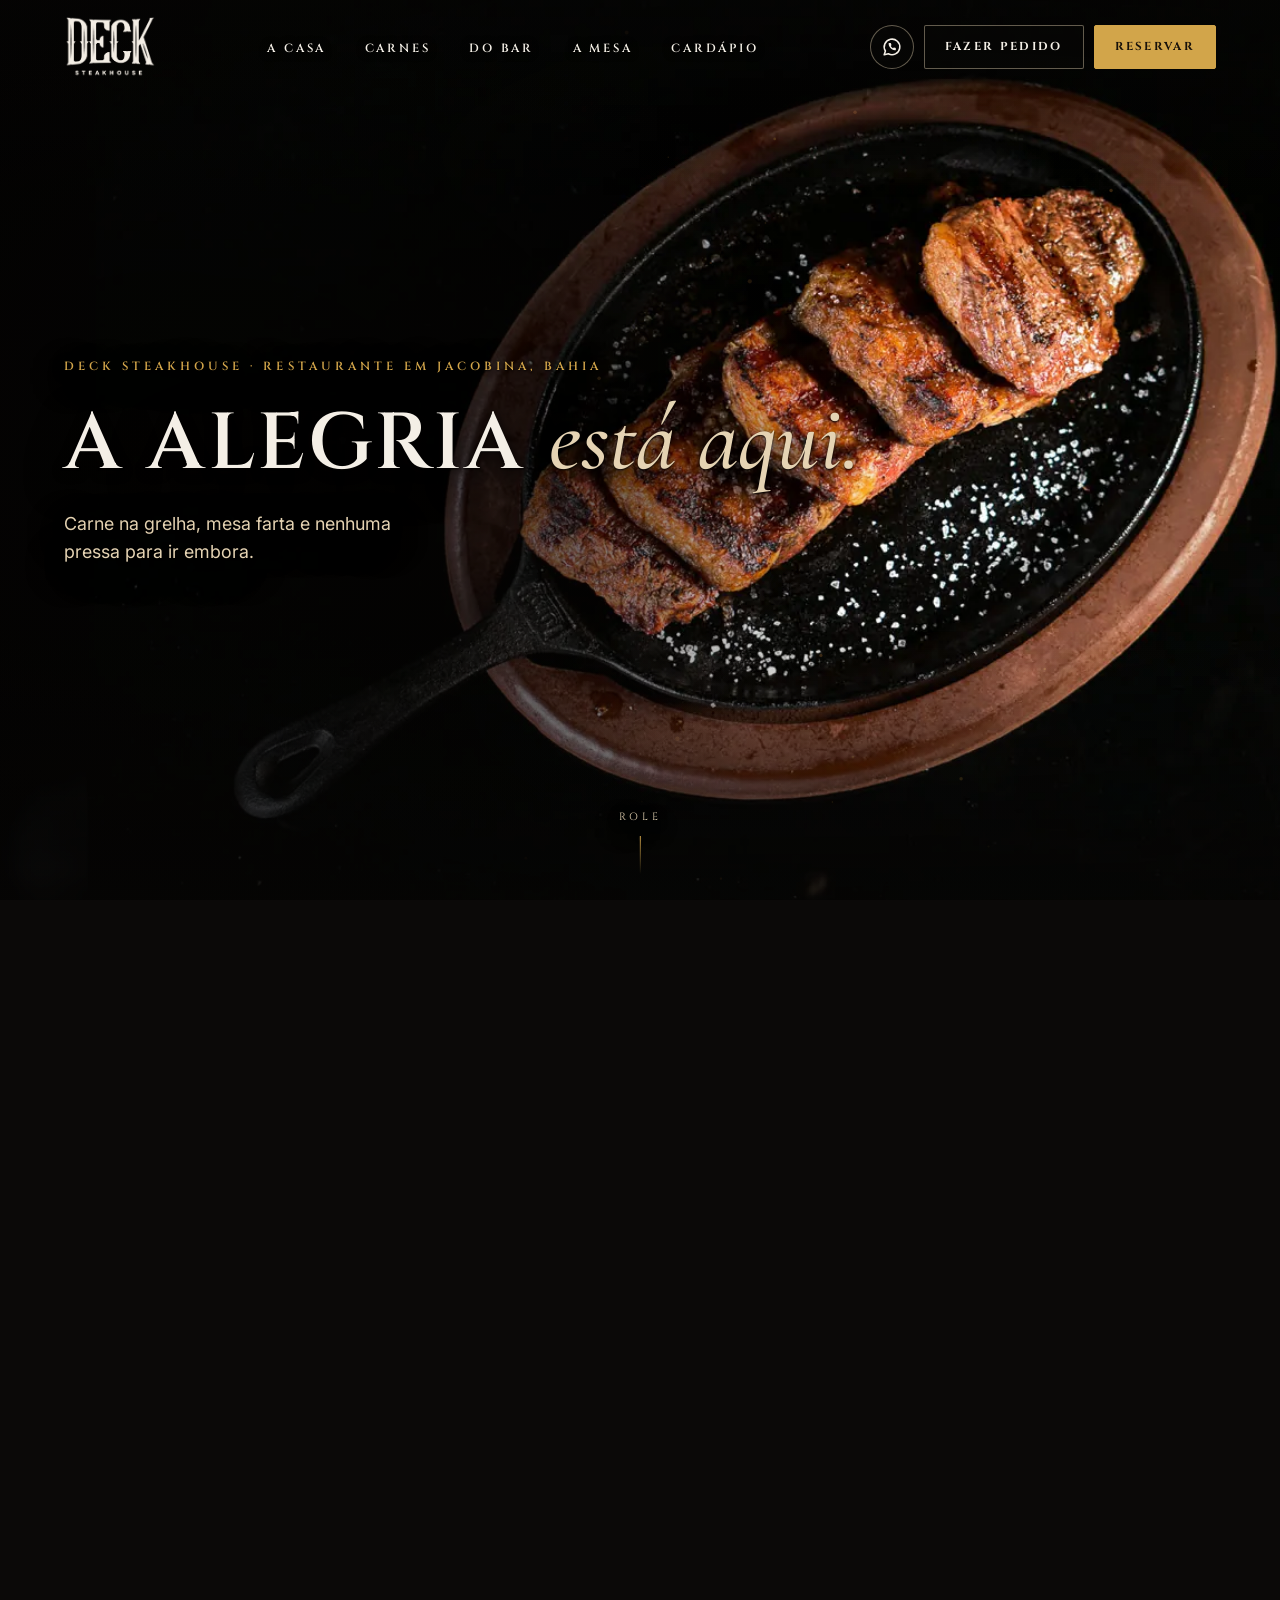
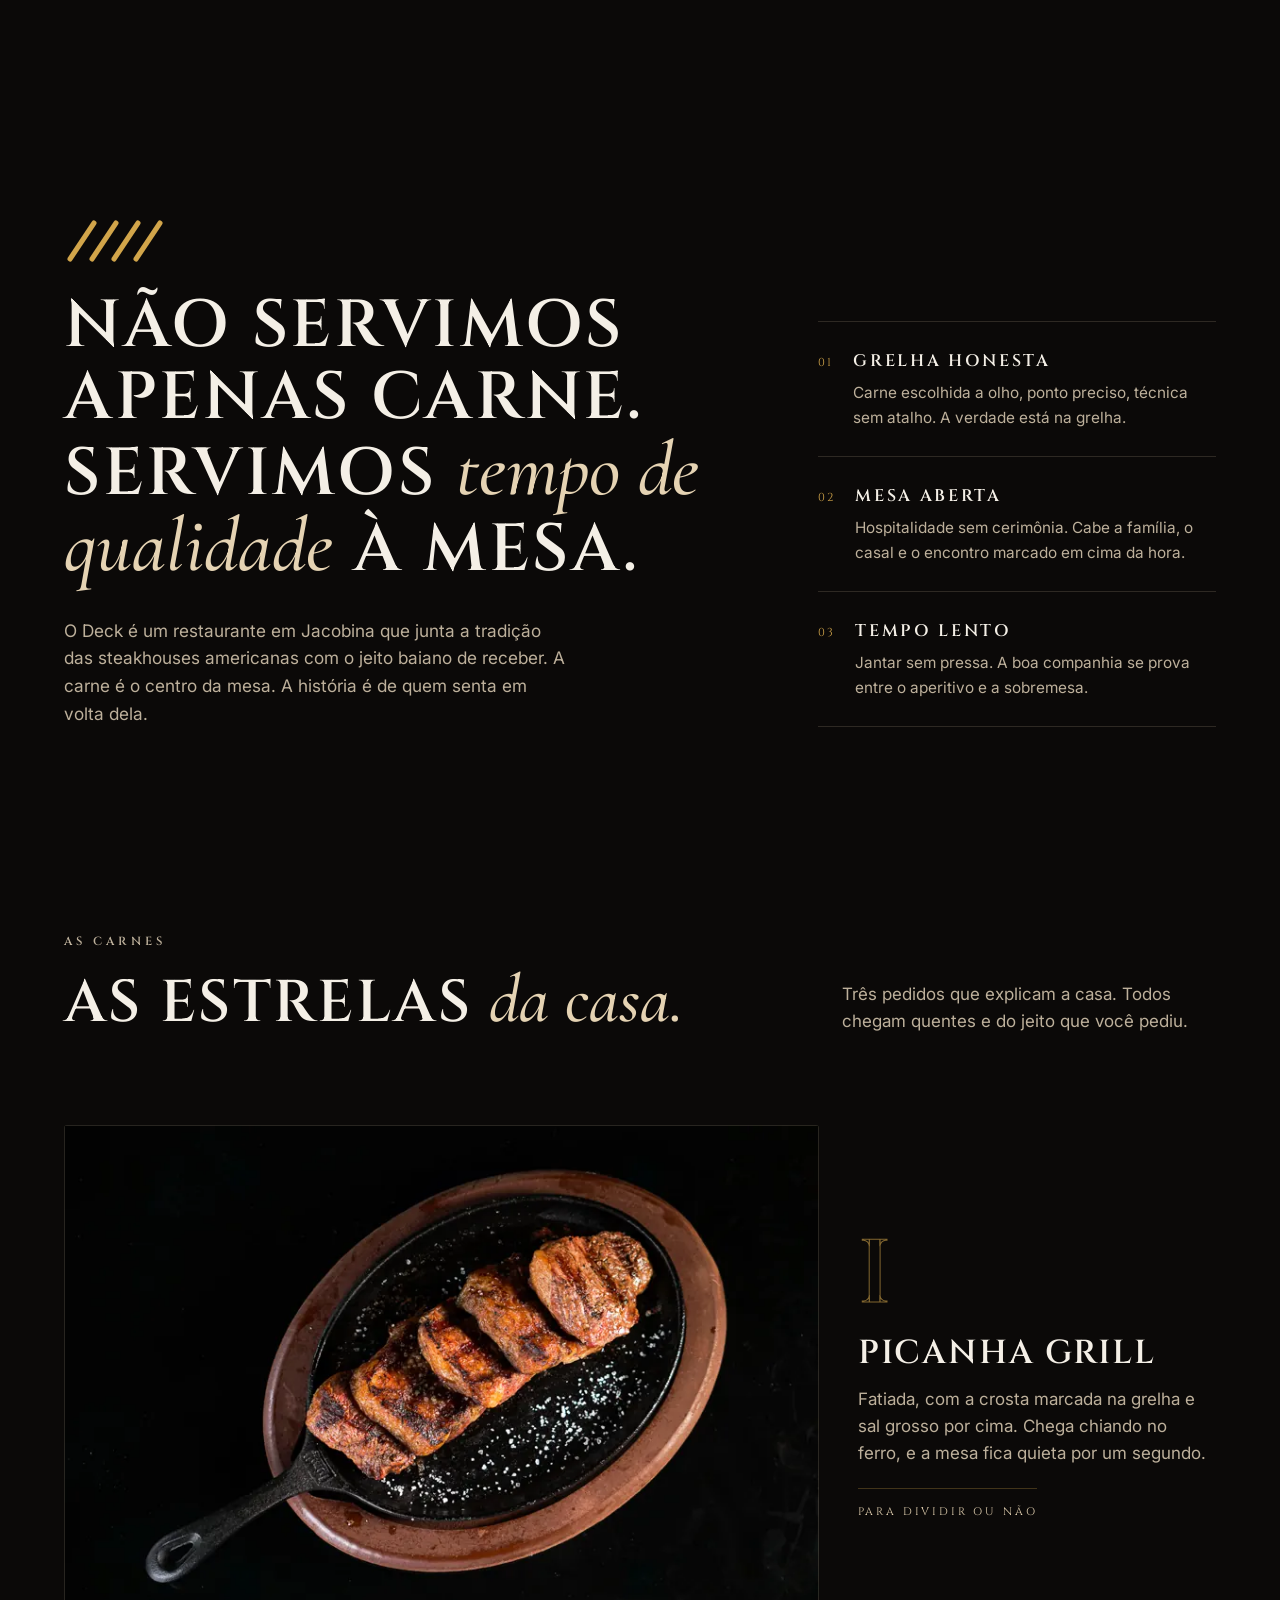
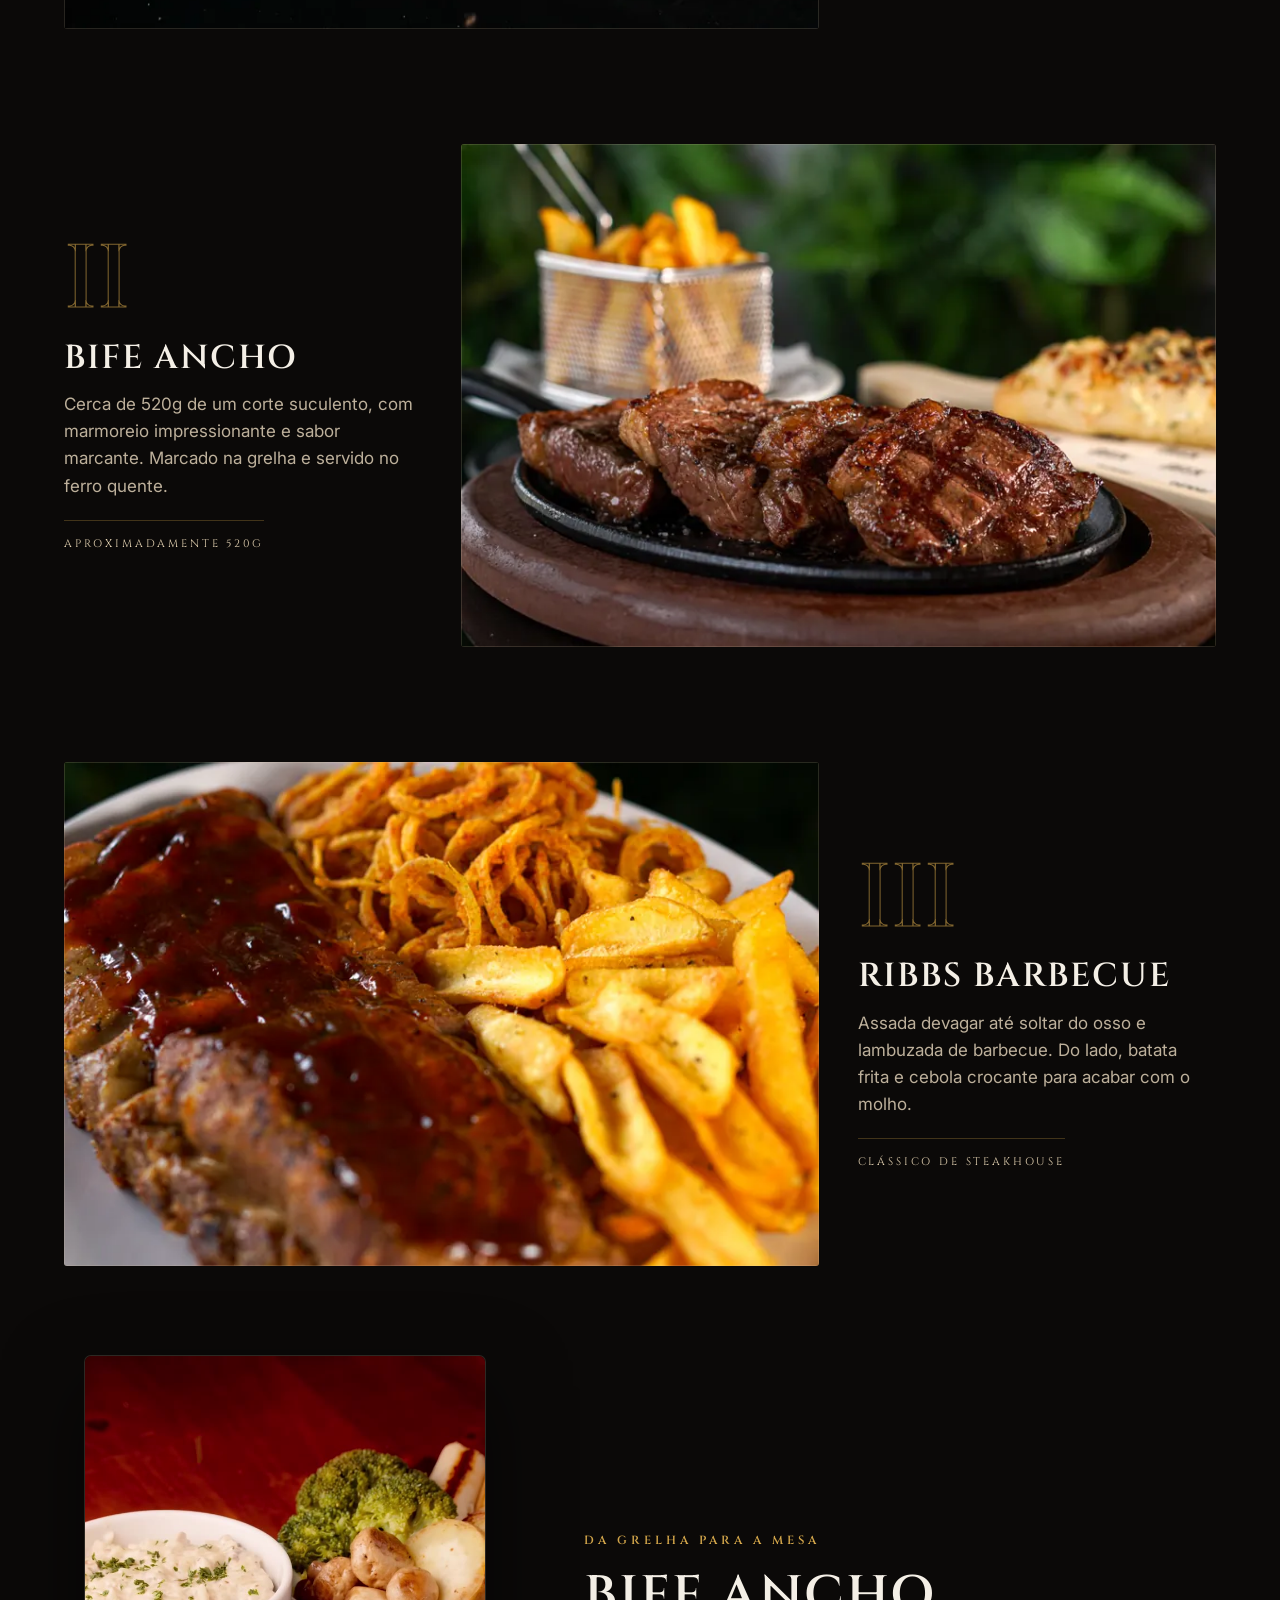
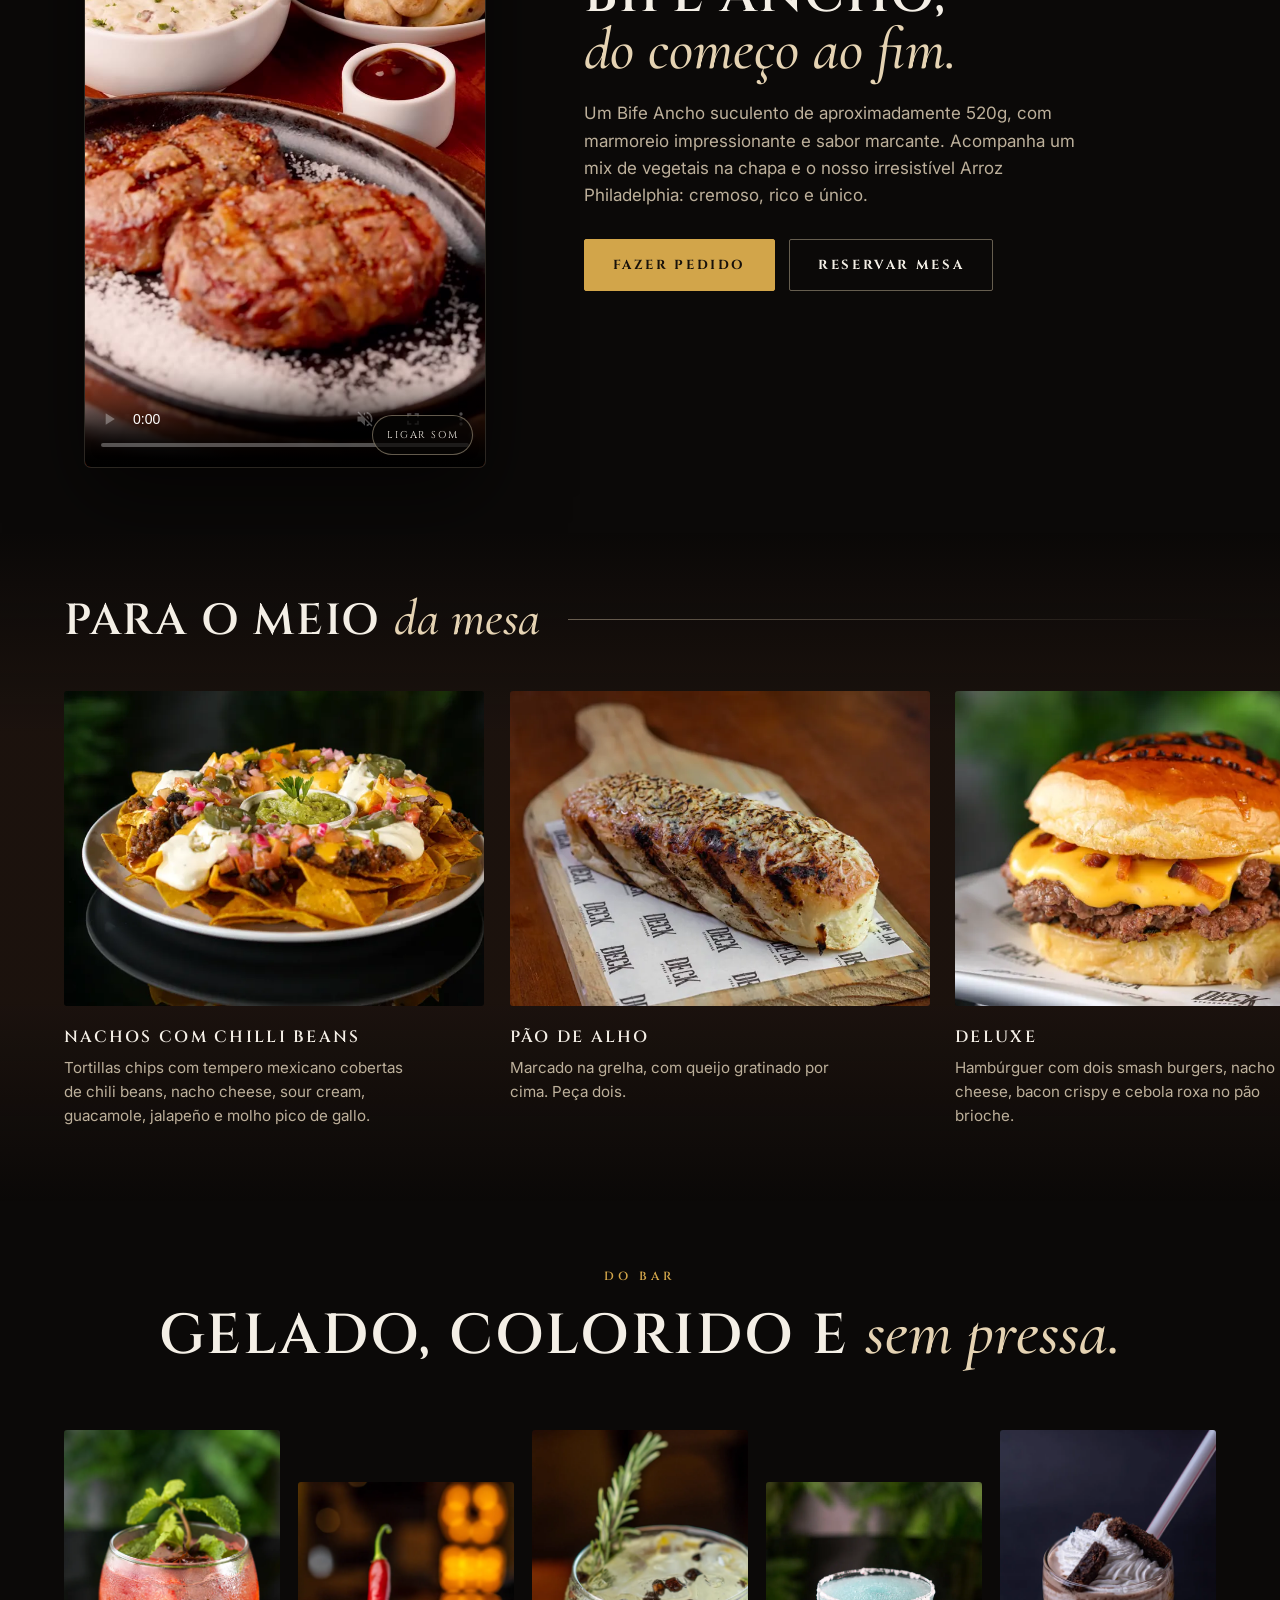
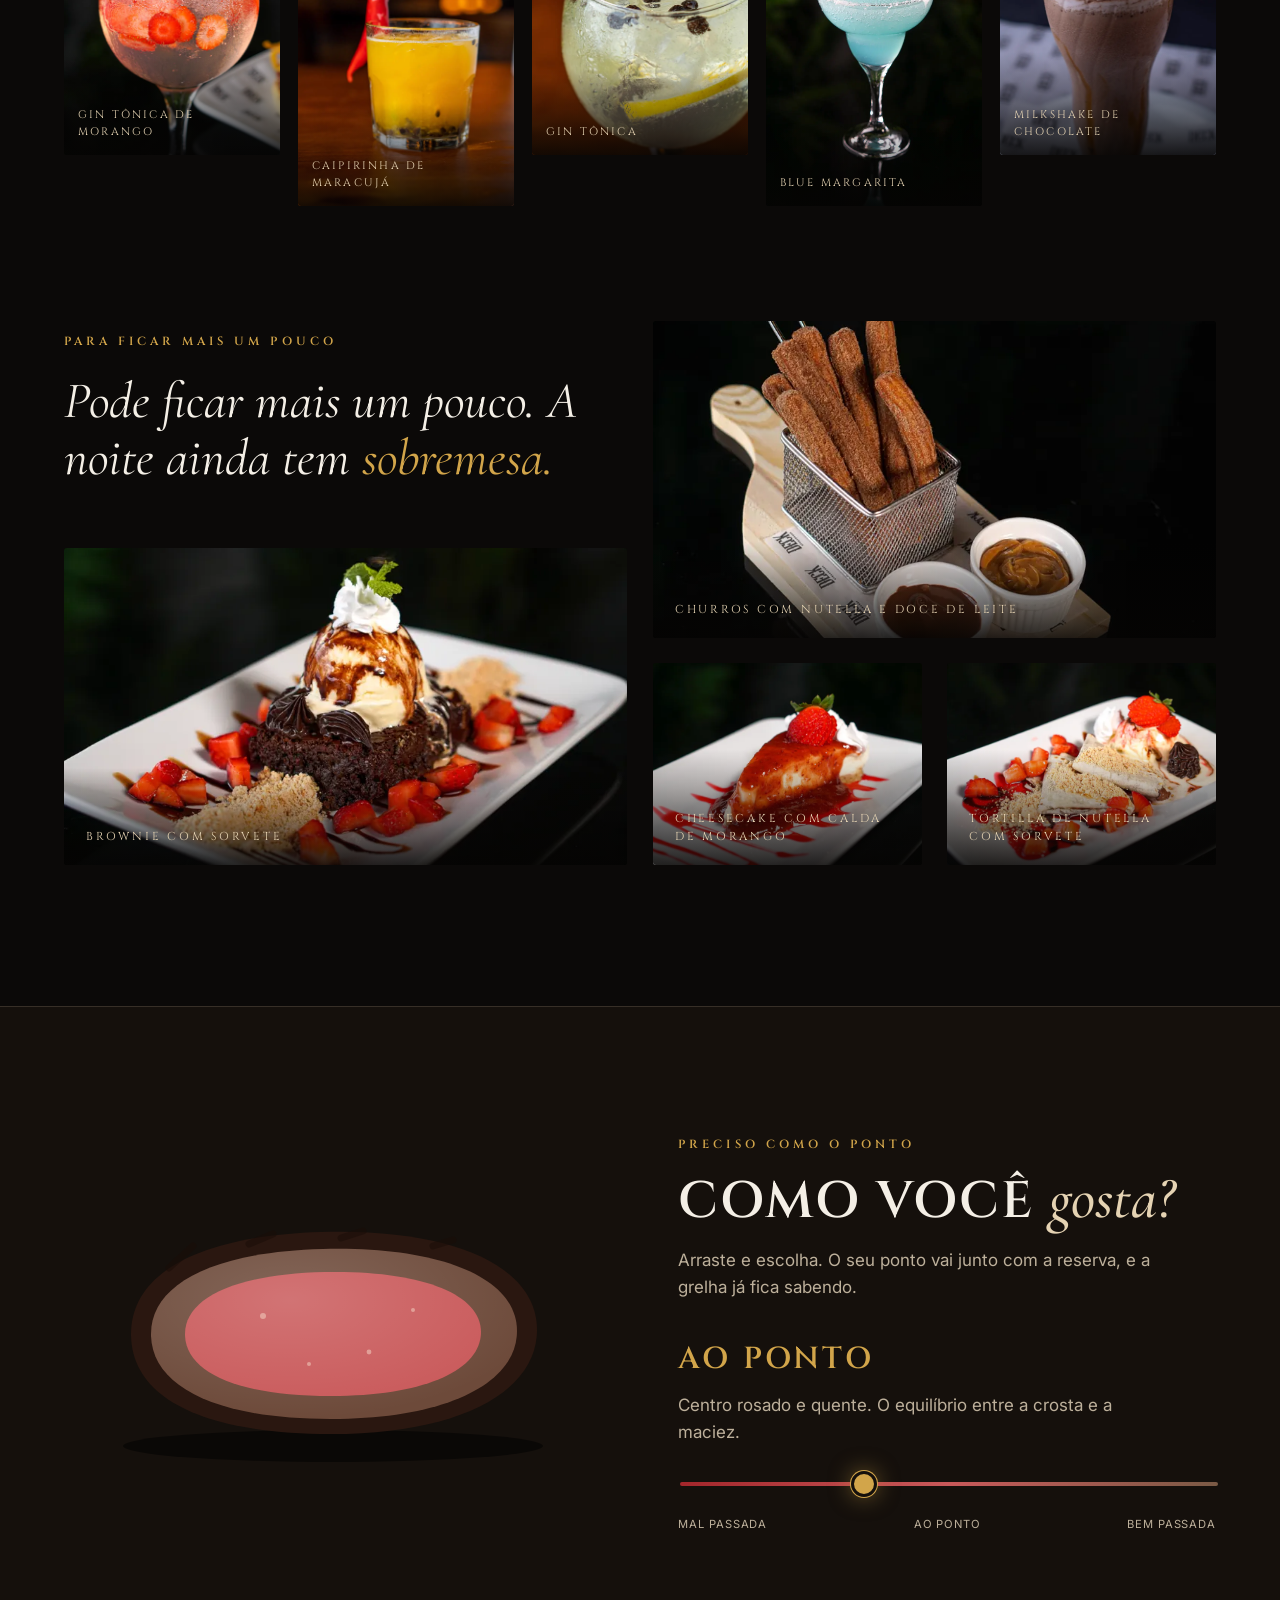
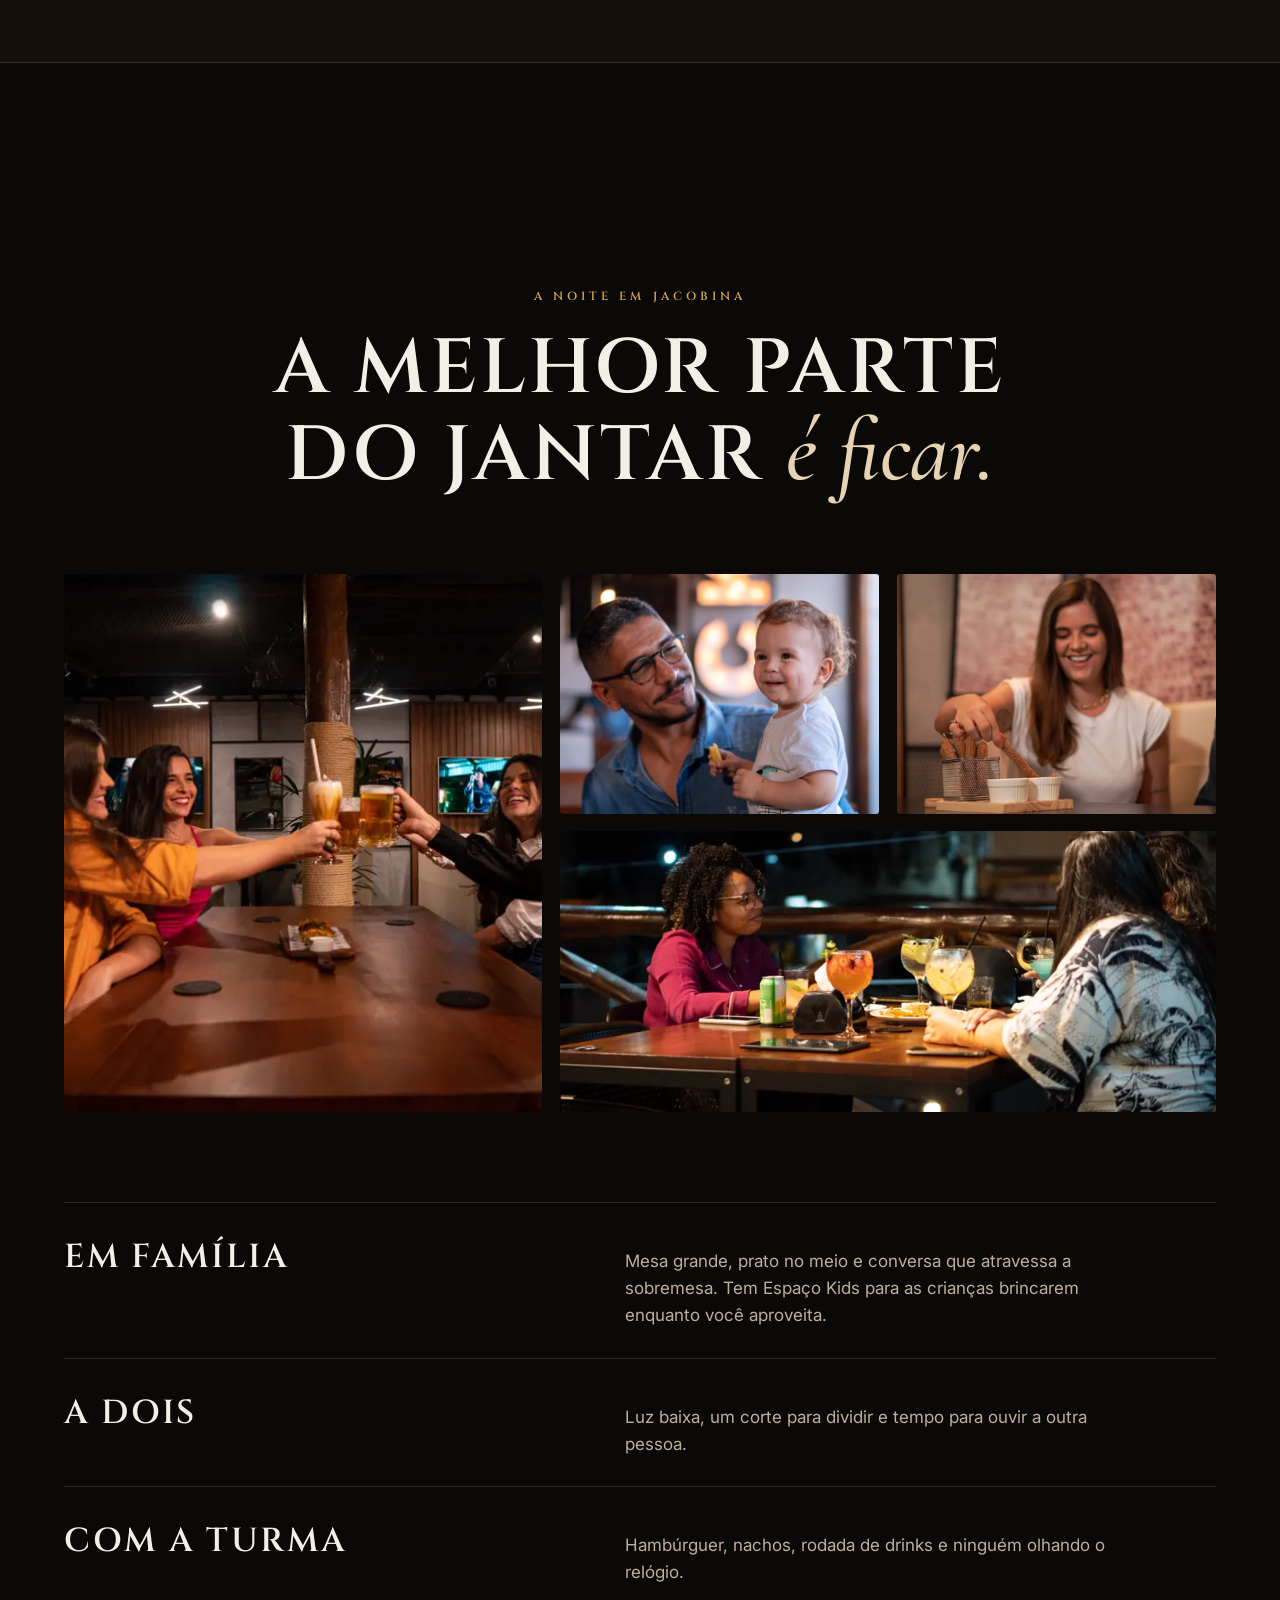
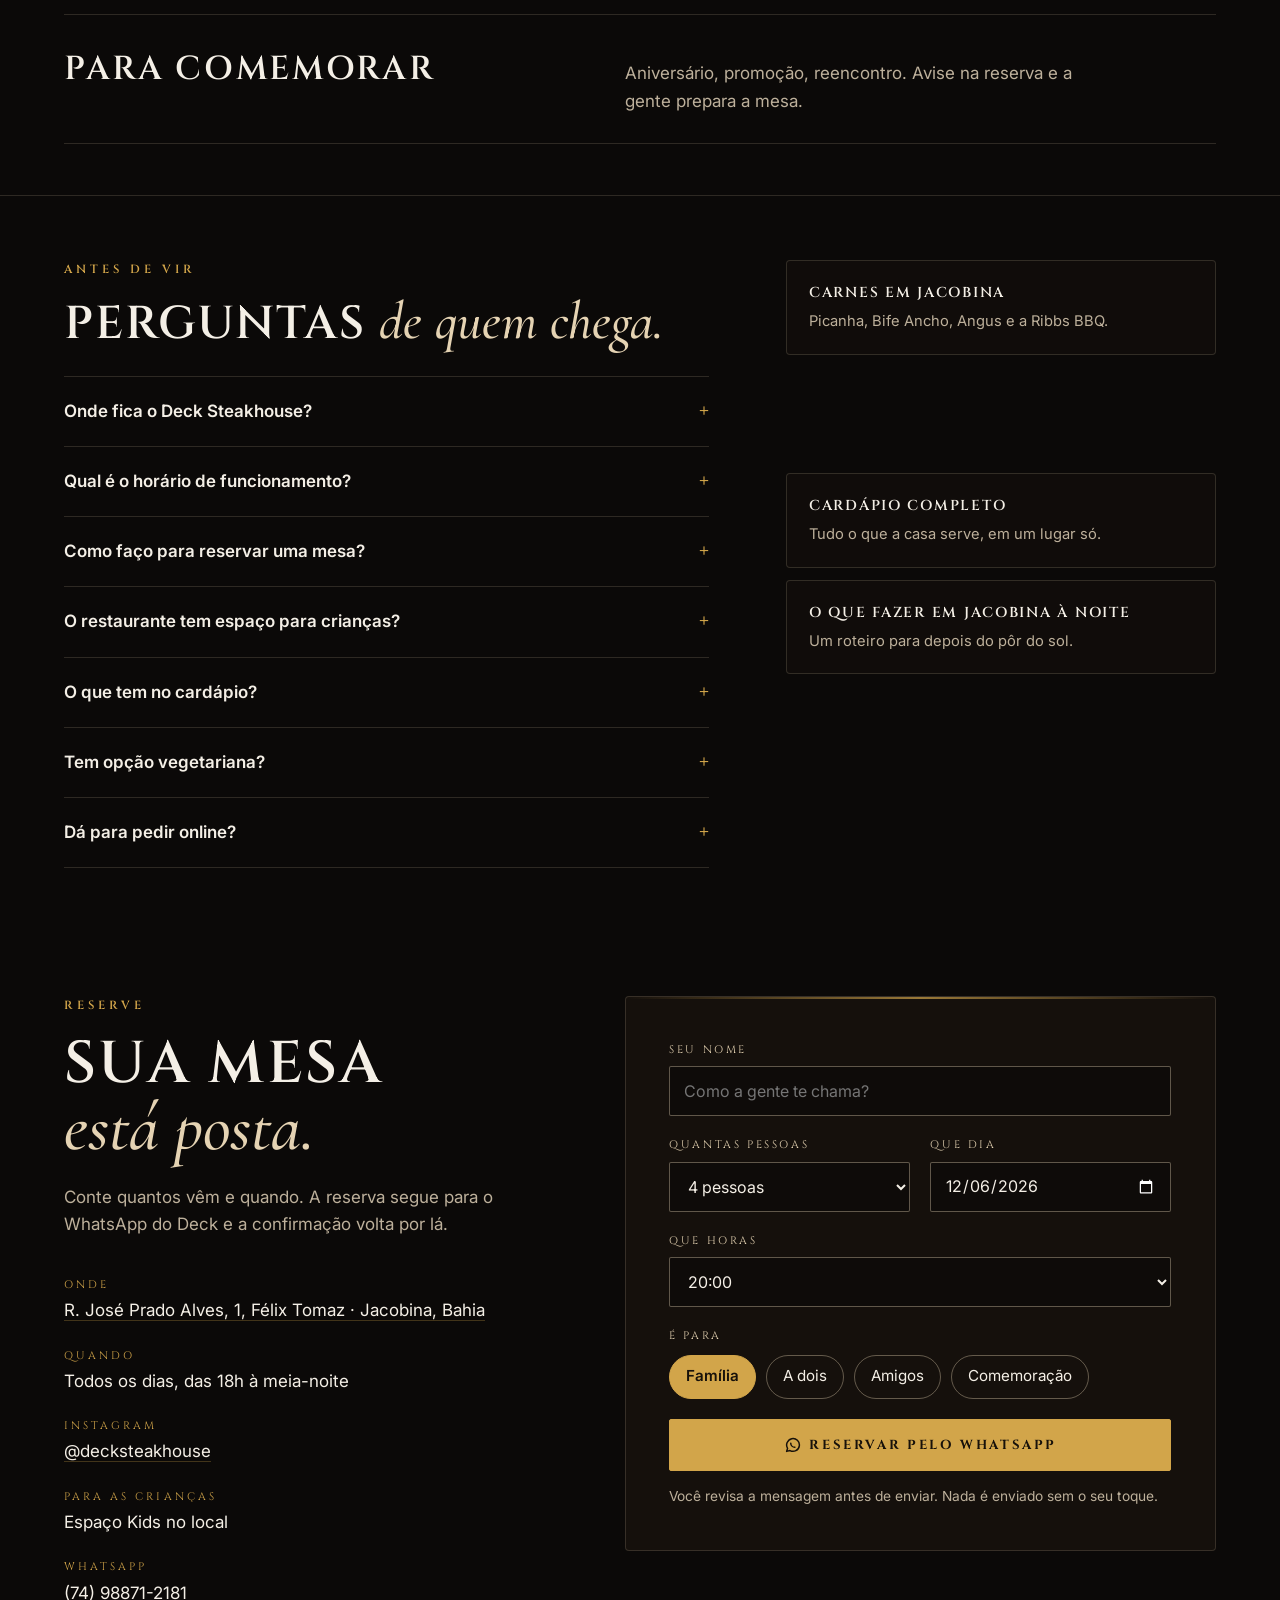
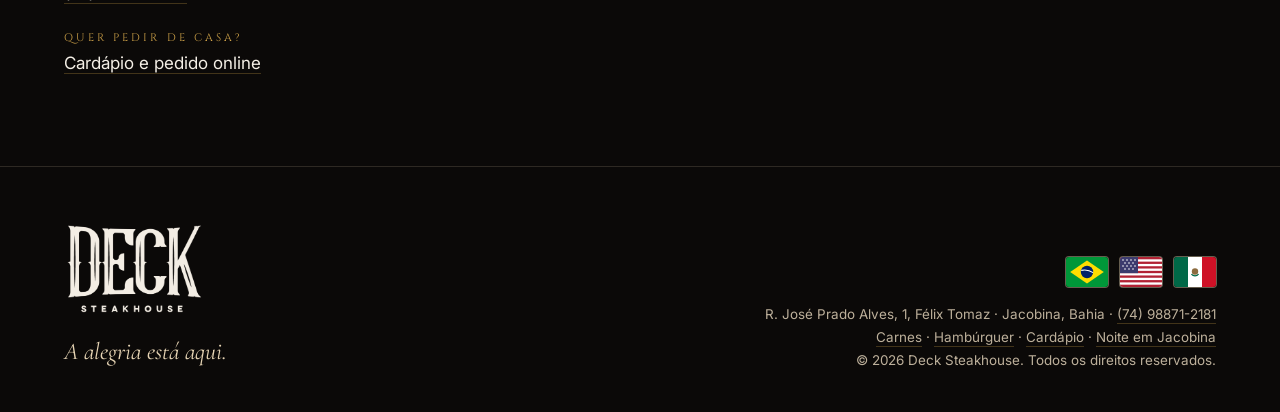
==== commit 8b084b45: "Medicao de visitas e cliques com o Web Analytics da Vercel - Script do Web Analytics em todas as pag" ====
--- a/deck-site/index.html
+++ b/deck-site/index.html
@@ -373,6 +373,8 @@
   .cut figure img{transform:none}
 }
 </style>
+<script>window.va=window.va||function(){(window.vaq=window.vaq||[]).push(arguments)};</script>
+<script defer src="/_vercel/insights/script.js"></script>
 </head>
 <body>
 <a class="skip" href="#main">Pular para o conteúdo</a>
@@ -388,8 +390,8 @@
     <li><a href="cardapio/">Cardápio</a></li>
   </ul>
   <div class="nav-cta">
-    <a class="wa" href="https://wa.me/5574988712181" target="_blank" rel="noopener" aria-label="Falar com o Deck no WhatsApp"><svg viewBox="0 0 24 24" aria-hidden="true"><path d="M3.500 20.500l1.300-4.100A8.500 8.500 0 1 1 8 19.400z" fill="none" stroke="currentColor" stroke-width="1.700" stroke-linejoin="round"/><path transform="translate(7.400 6.900) scale(.400)" fill="currentColor" d="M22 16.920v3a2 2 0 0 1-2.180 2 19.790 19.790 0 0 1-8.630-3.070 19.500 19.500 0 0 1-6-6 19.790 19.790 0 0 1-3.070-8.670A2 2 0 0 1 4.110 2h3a2 2 0 0 1 2 1.720 12.840 12.840 0 0 0 .700 2.810 2 2 0 0 1-.450 2.110L8.090 9.910a16 16 0 0 0 6 6l1.270-1.270a2 2 0 0 1 2.110-.450 12.840 12.840 0 0 0 2.810.700A2 2 0 0 1 22 16.920z"/></svg></a>
-    <a class="btn ghost" href="https://pedido.anota.ai/loja/deck-steakhouse" target="_blank" rel="noopener">Fazer pedido</a>
+    <a class="wa" href="/ir/whatsapp/" target="_blank" rel="noopener" aria-label="Falar com o Deck no WhatsApp"><svg viewBox="0 0 24 24" aria-hidden="true"><path d="M3.500 20.500l1.300-4.100A8.500 8.500 0 1 1 8 19.400z" fill="none" stroke="currentColor" stroke-width="1.700" stroke-linejoin="round"/><path transform="translate(7.400 6.900) scale(.400)" fill="currentColor" d="M22 16.920v3a2 2 0 0 1-2.180 2 19.790 19.790 0 0 1-8.630-3.070 19.500 19.500 0 0 1-6-6 19.790 19.790 0 0 1-3.070-8.670A2 2 0 0 1 4.110 2h3a2 2 0 0 1 2 1.720 12.840 12.840 0 0 0 .700 2.810 2 2 0 0 1-.450 2.110L8.090 9.910a16 16 0 0 0 6 6l1.270-1.270a2 2 0 0 1 2.110-.450 12.840 12.840 0 0 0 2.810.700A2 2 0 0 1 22 16.920z"/></svg></a>
+    <a class="btn ghost" href="/ir/pedido/" target="_blank" rel="noopener">Fazer pedido</a>
     <a class="btn" href="#reserva">Reservar</a>
   </div>
 </nav>
@@ -410,7 +412,7 @@
       <p class="sub late">Carne na grelha, mesa farta e nenhuma pressa para ir embora.</p>
       <div class="cta-row static-only">
         <a class="btn" href="#reserva">Reservar mesa</a>
-        <a class="btn ghost" href="https://pedido.anota.ai/loja/deck-steakhouse" target="_blank" rel="noopener">Ver o cardápio</a>
+        <a class="btn ghost" href="/ir/pedido/" target="_blank" rel="noopener">Ver o cardápio</a>
       </div>
     </div>
 
@@ -426,7 +428,7 @@
       <p class="sub late">Família, casal ou a turma toda. Tem lugar para quem chegar.</p>
       <div class="cta-row late">
         <a class="btn" href="#reserva">Reservar mesa</a>
-        <a class="btn ghost" href="https://pedido.anota.ai/loja/deck-steakhouse" target="_blank" rel="noopener">Ver o cardápio</a>
+        <a class="btn ghost" href="/ir/pedido/" target="_blank" rel="noopener">Ver o cardápio</a>
       </div>
     </div>
 
@@ -504,7 +506,7 @@
         <h2 class="display rv" style="--d:1" id="filme-t">Bife Ancho, <em>do começo ao fim.</em></h2>
         <p class="lede rv" style="--d:2">Um Bife Ancho suculento de aproximadamente 520g, com marmoreio impressionante e sabor marcante. Acompanha um mix de vegetais na chapa e o nosso irresistível Arroz Philadelphia: cremoso, rico e único.</p>
         <div class="cta-row rv" style="--d:3">
-          <a class="btn" href="https://pedido.anota.ai/loja/deck-steakhouse" target="_blank" rel="noopener">Fazer pedido</a>
+          <a class="btn" href="/ir/pedido/" target="_blank" rel="noopener">Fazer pedido</a>
           <a class="btn ghost" href="#reserva">Reservar mesa</a>
         </div>
       </div>
@@ -641,8 +643,8 @@
           <div><dt>Quando</dt><dd data-cfg="horario"><span class="todo">Horário a confirmar</span></dd></div>
           <div><dt>Instagram</dt><dd data-cfg="instagram"><span class="todo">Perfil a confirmar</span></dd></div>
           <div><dt>Para as crianças</dt><dd>Espaço Kids no local</dd></div>
-          <div><dt>WhatsApp</dt><dd><a href="https://wa.me/5574988712181" target="_blank" rel="noopener">(74) 98871-2181</a></dd></div>
-          <div><dt>Quer pedir de casa?</dt><dd><a href="https://pedido.anota.ai/loja/deck-steakhouse" target="_blank" rel="noopener">Cardápio e pedido online</a></dd></div>
+          <div><dt>WhatsApp</dt><dd><a href="/ir/whatsapp/" target="_blank" rel="noopener">(74) 98871-2181</a></dd></div>
+          <div><dt>Quer pedir de casa?</dt><dd><a href="/ir/pedido/" target="_blank" rel="noopener">Cardápio e pedido online</a></dd></div>
         </dl>
       </div>
 
@@ -691,7 +693,7 @@
       <li><svg viewBox="0 0 42 30" role="img" aria-label="Bandeira dos Estados Unidos"><rect width="42" height="30" fill="#fff"/><g fill="#B22234"><rect width="42" height="2.310"/><rect y="4.620" width="42" height="2.310"/><rect y="9.230" width="42" height="2.310"/><rect y="13.850" width="42" height="2.310"/><rect y="18.460" width="42" height="2.310"/><rect y="23.080" width="42" height="2.310"/><rect y="27.690" width="42" height="2.310"/></g><rect width="18" height="16.150" fill="#3C3B6E"/><g fill="#fff"><circle cx="3" cy="3" r=".8"/><circle cx="7" cy="3" r=".8"/><circle cx="11" cy="3" r=".8"/><circle cx="15" cy="3" r=".8"/><circle cx="5" cy="6" r=".8"/><circle cx="9" cy="6" r=".8"/><circle cx="13" cy="6" r=".8"/><circle cx="3" cy="9" r=".8"/><circle cx="7" cy="9" r=".8"/><circle cx="11" cy="9" r=".8"/><circle cx="15" cy="9" r=".8"/><circle cx="5" cy="12" r=".8"/><circle cx="9" cy="12" r=".8"/><circle cx="13" cy="12" r=".8"/></g></svg></li>
       <li><svg viewBox="0 0 42 30" role="img" aria-label="Bandeira do México"><rect width="14" height="30" fill="#006847"/><rect x="14" width="14" height="30" fill="#fff"/><rect x="28" width="14" height="30" fill="#CE1126"/><circle cx="21" cy="14.500" r="3.200" fill="#8C6B3F"/><path d="M17.400 17.200c1.800 2.200 5.400 2.200 7.200 0" fill="none" stroke="#006847" stroke-width="1.100"/></svg></li>
     </ul>
-    <small>R. José Prado Alves, 1, Félix Tomaz · Jacobina, Bahia · <a href="https://wa.me/5574988712181" target="_blank" rel="noopener">(74) 98871-2181</a><br><span class="foot-links"><a href="carnes-em-jacobina/">Carnes</a> · <a href="hamburguer-em-jacobina/">Hambúrguer</a> · <a href="cardapio/">Cardápio</a> · <a href="o-que-fazer-em-jacobina-a-noite/">Noite em Jacobina</a></span><br>© <span id="ano">2026</span> Deck Steakhouse. Todos os direitos reservados.</small>
+    <small>R. José Prado Alves, 1, Félix Tomaz · Jacobina, Bahia · <a href="/ir/whatsapp/" target="_blank" rel="noopener">(74) 98871-2181</a><br><span class="foot-links"><a href="carnes-em-jacobina/">Carnes</a> · <a href="hamburguer-em-jacobina/">Hambúrguer</a> · <a href="cardapio/">Cardápio</a> · <a href="o-que-fazer-em-jacobina-a-noite/">Noite em Jacobina</a></span><br>© <span id="ano">2026</span> Deck Steakhouse. Todos os direitos reservados.</small>
     </div>
   </div>
 </footer>
@@ -916,7 +918,8 @@
     if (DECK.whatsapp) {
       $('#doneT').textContent = 'Quase lá, ' + nome.split(' ')[0];
       $('#doneP').textContent = 'O WhatsApp abriu com a mensagem abaixo. É só enviar e esperar a confirmação do Deck.';
-      window.open('https://wa.me/' + DECK.whatsapp + '?text=' + encodeURIComponent(msg), '_blank', 'noopener');
+      try { localStorage.setItem('deck-reserva', msg); } catch (e) {}
+      window.open('/ir/reserva/', '_blank');
     } else {
       $('#doneT').textContent = 'Prévia da reserva';
       $('#doneP').textContent = 'O número do WhatsApp do Deck ainda não foi cadastrado no site. Quando for, esta mensagem abre direto na conversa.';
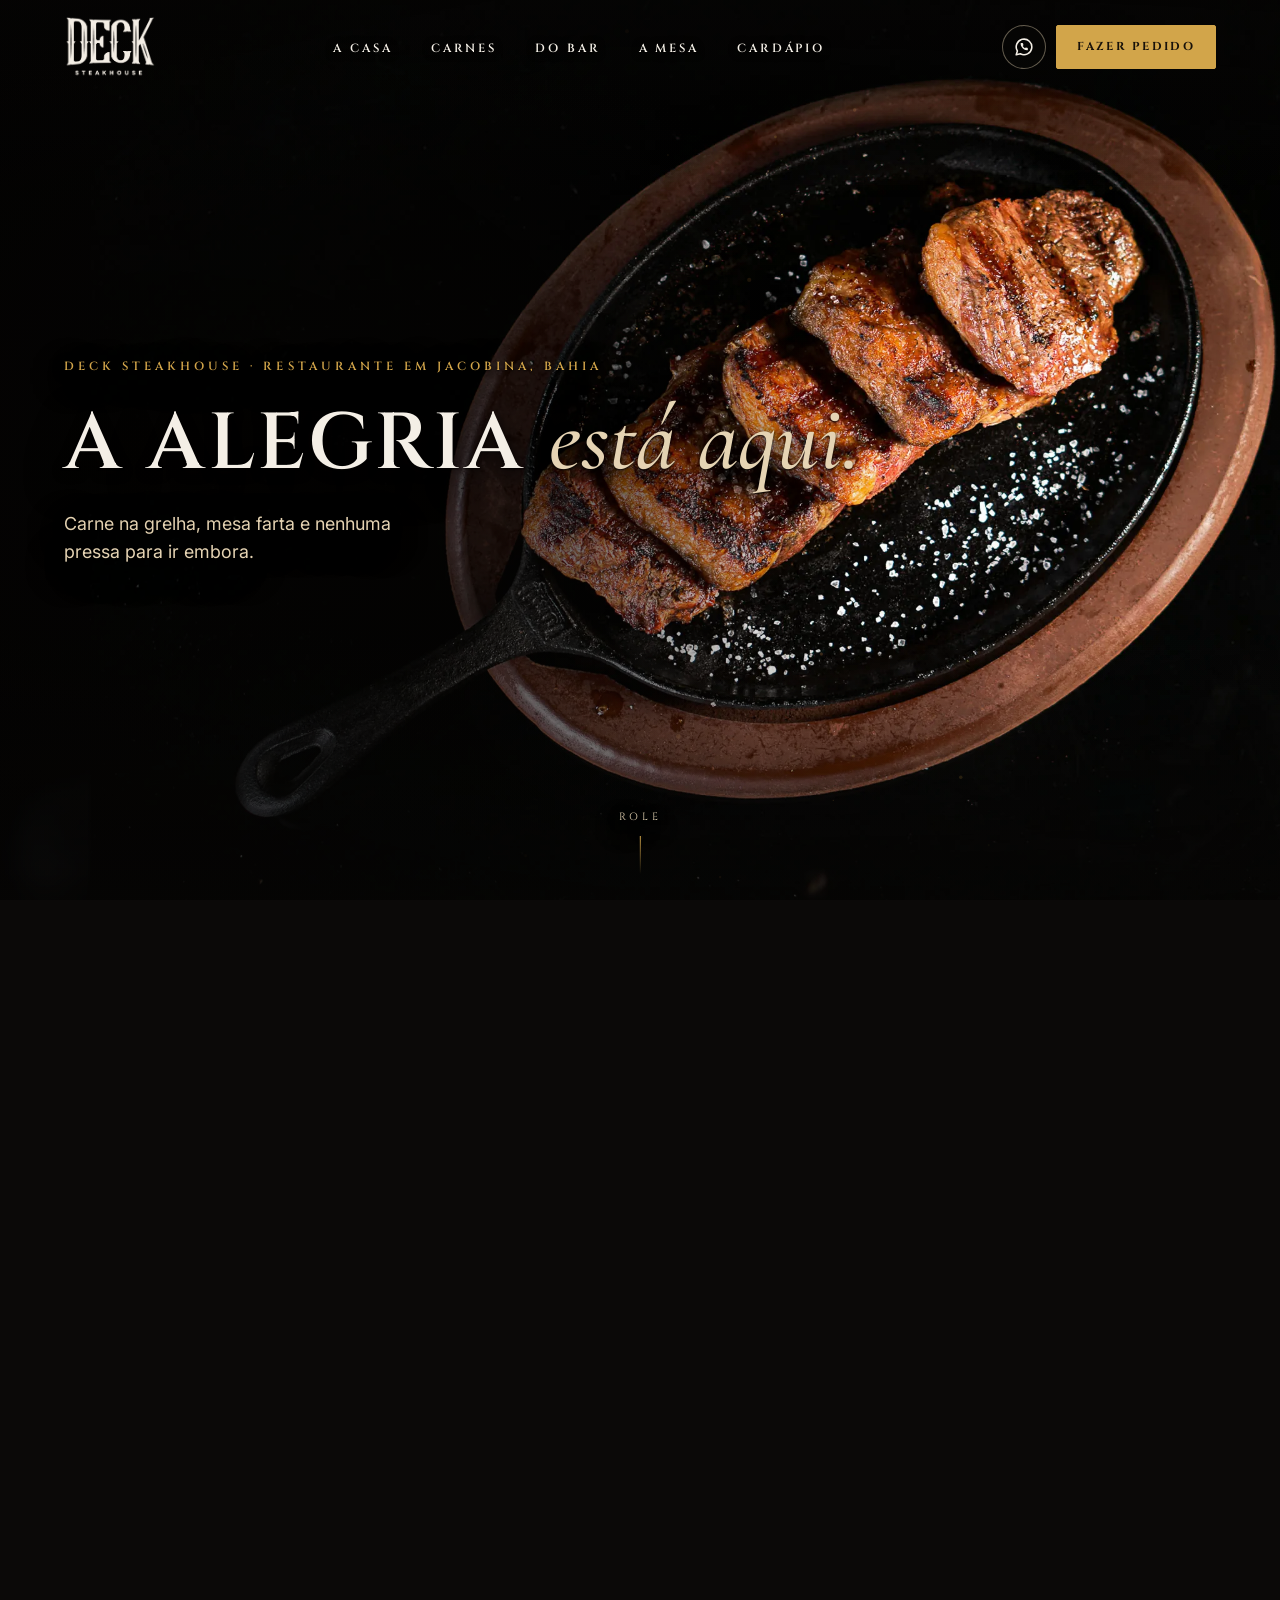
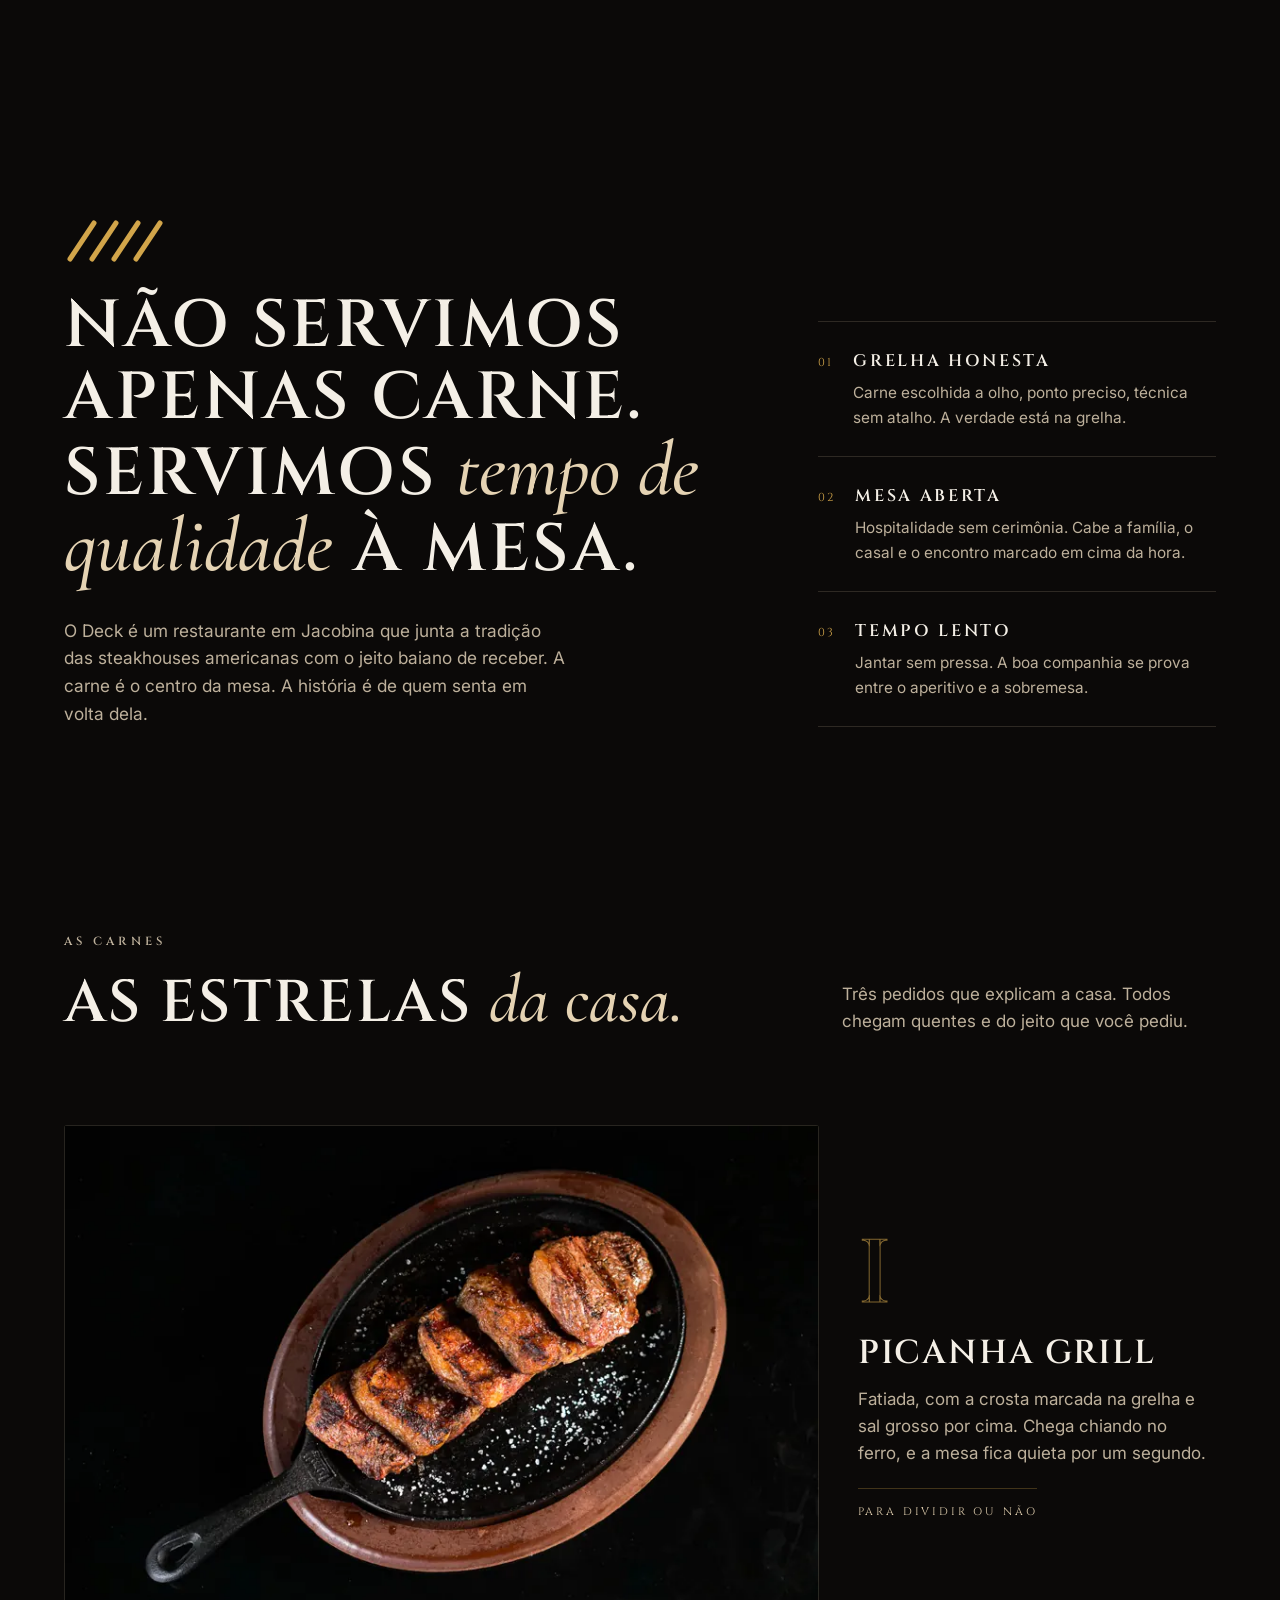
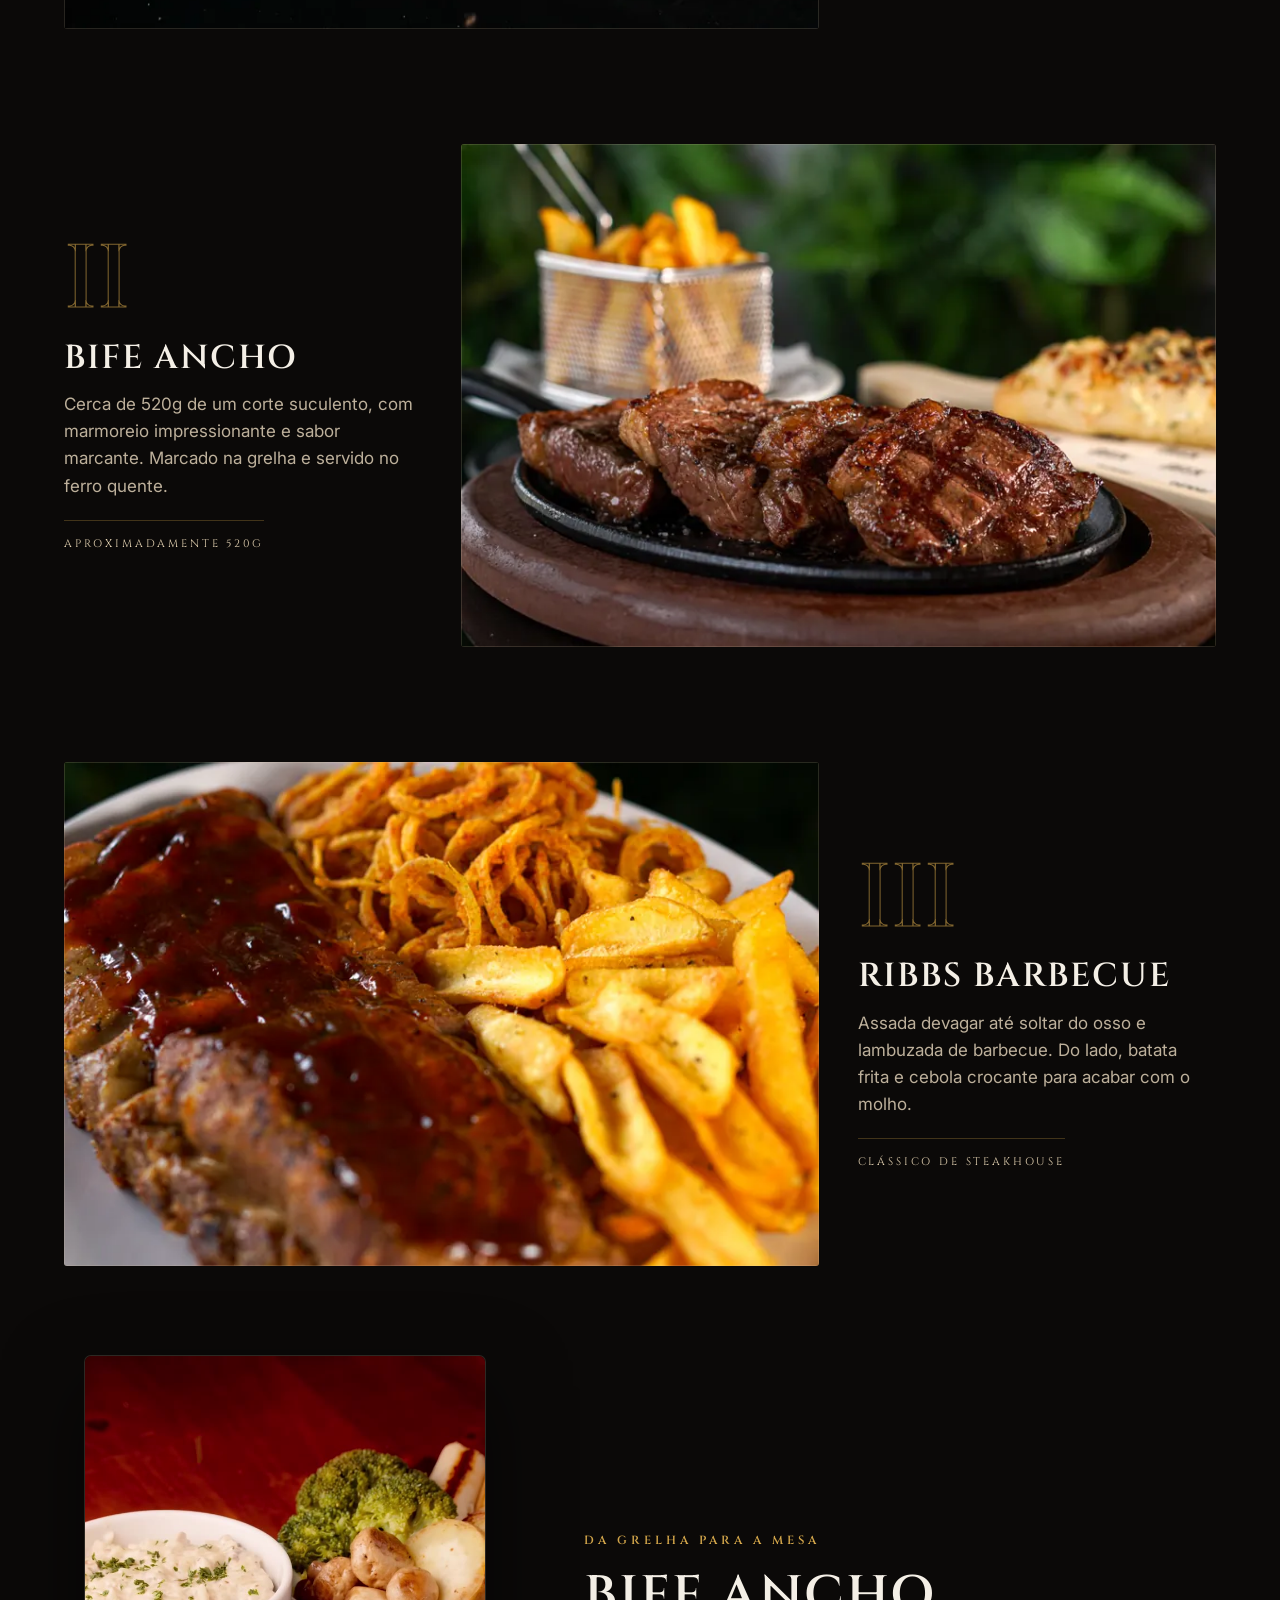
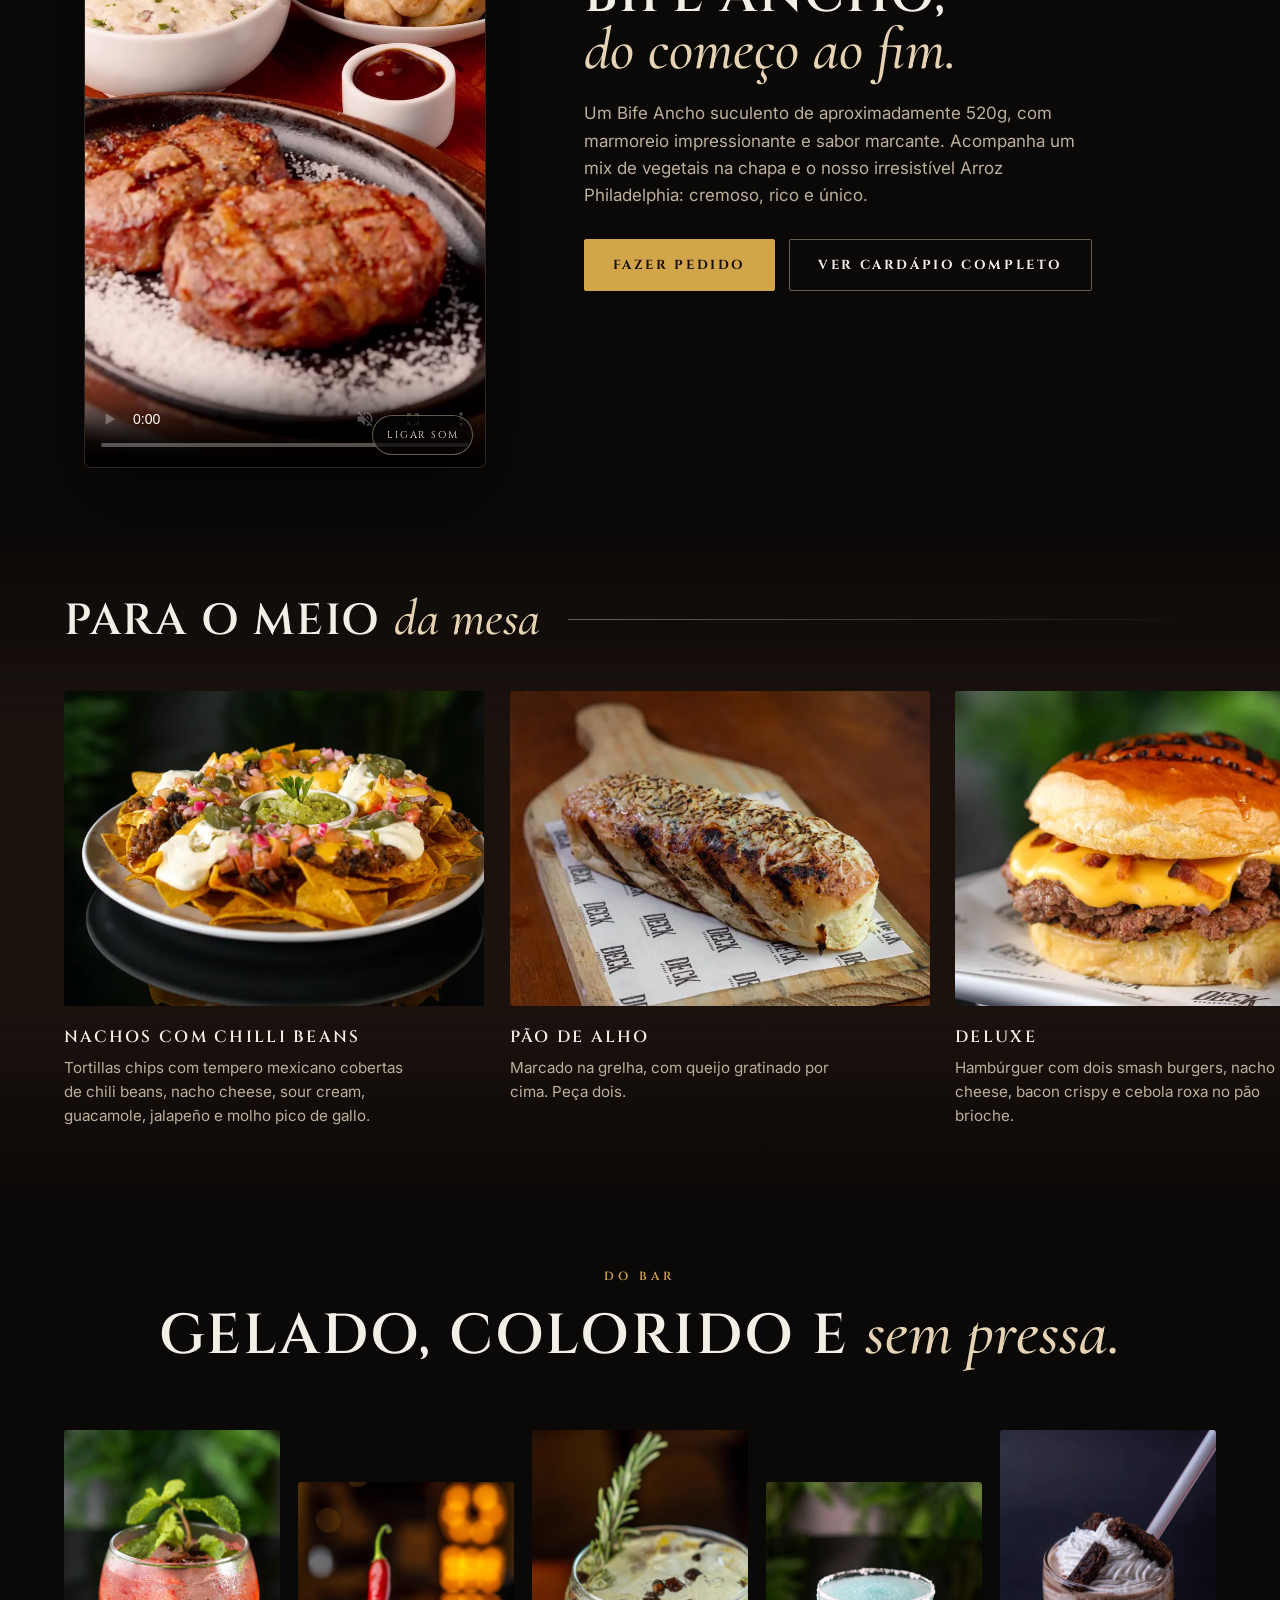
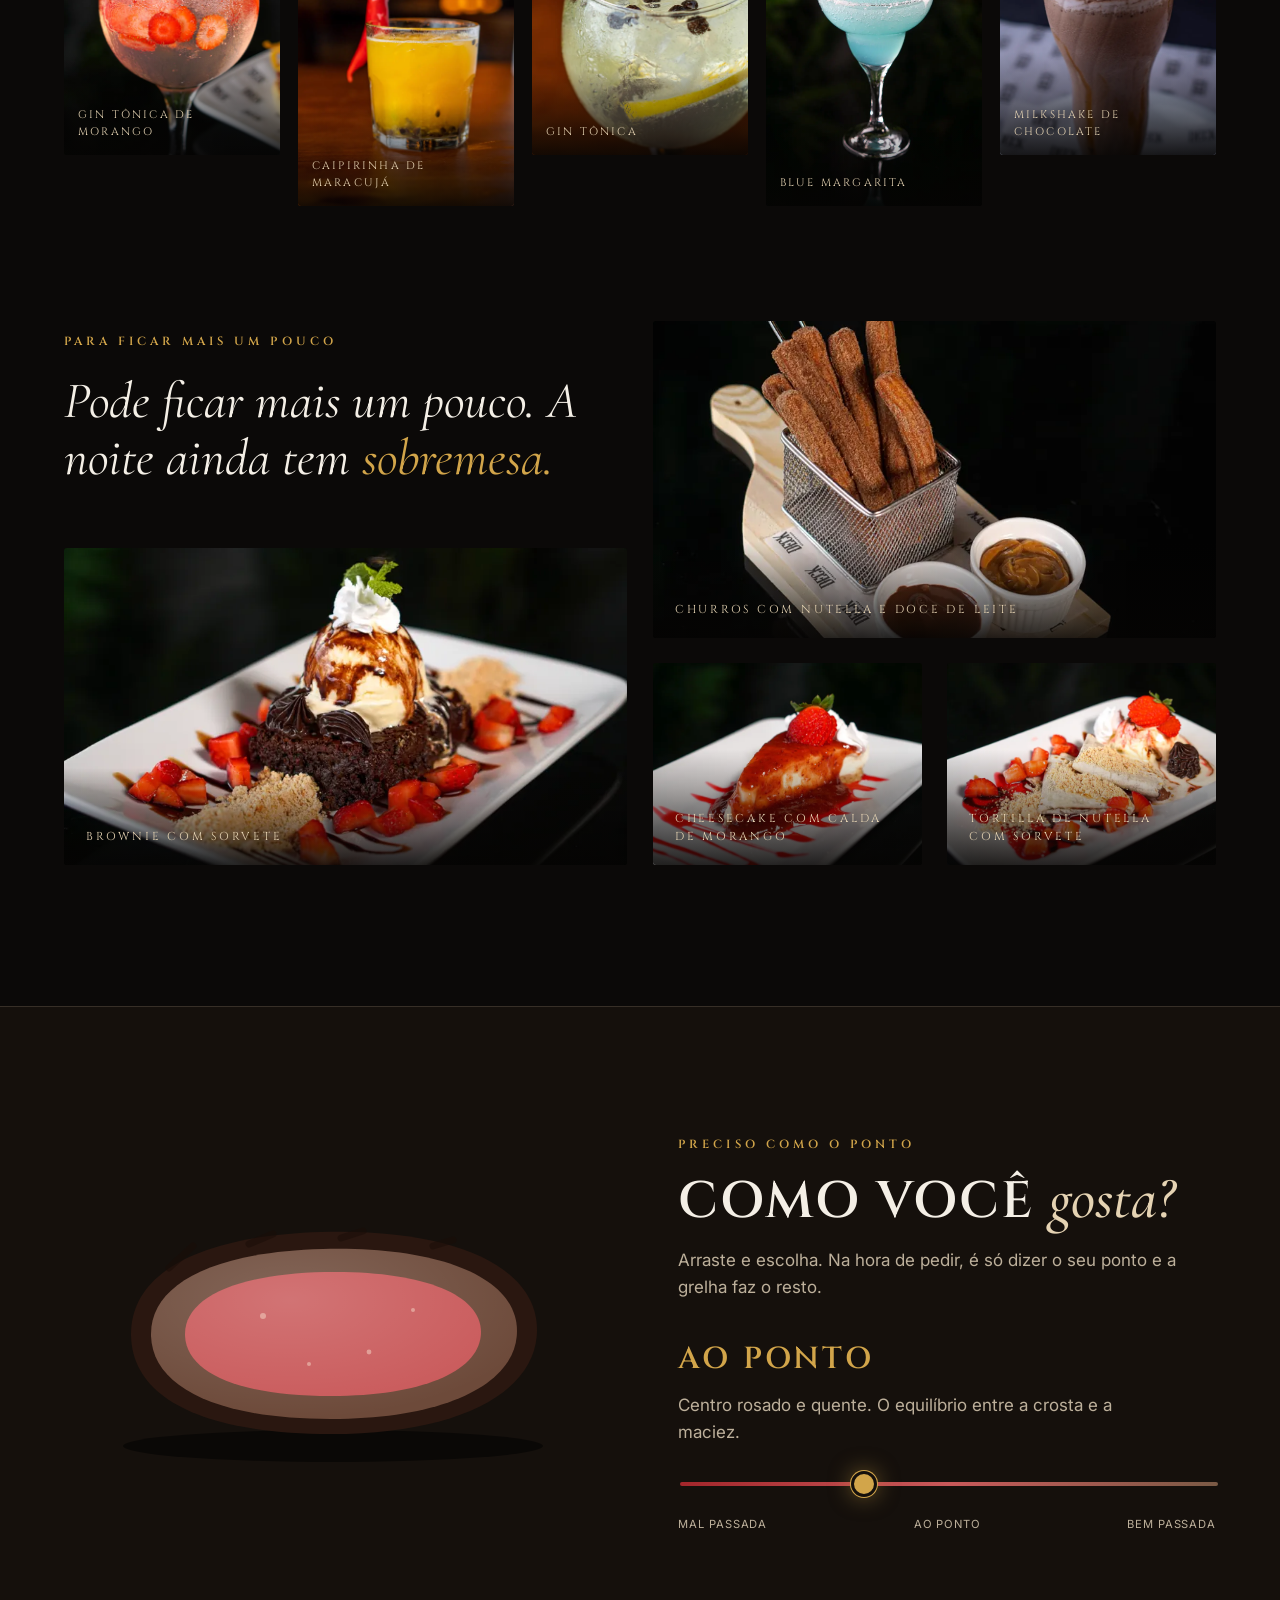
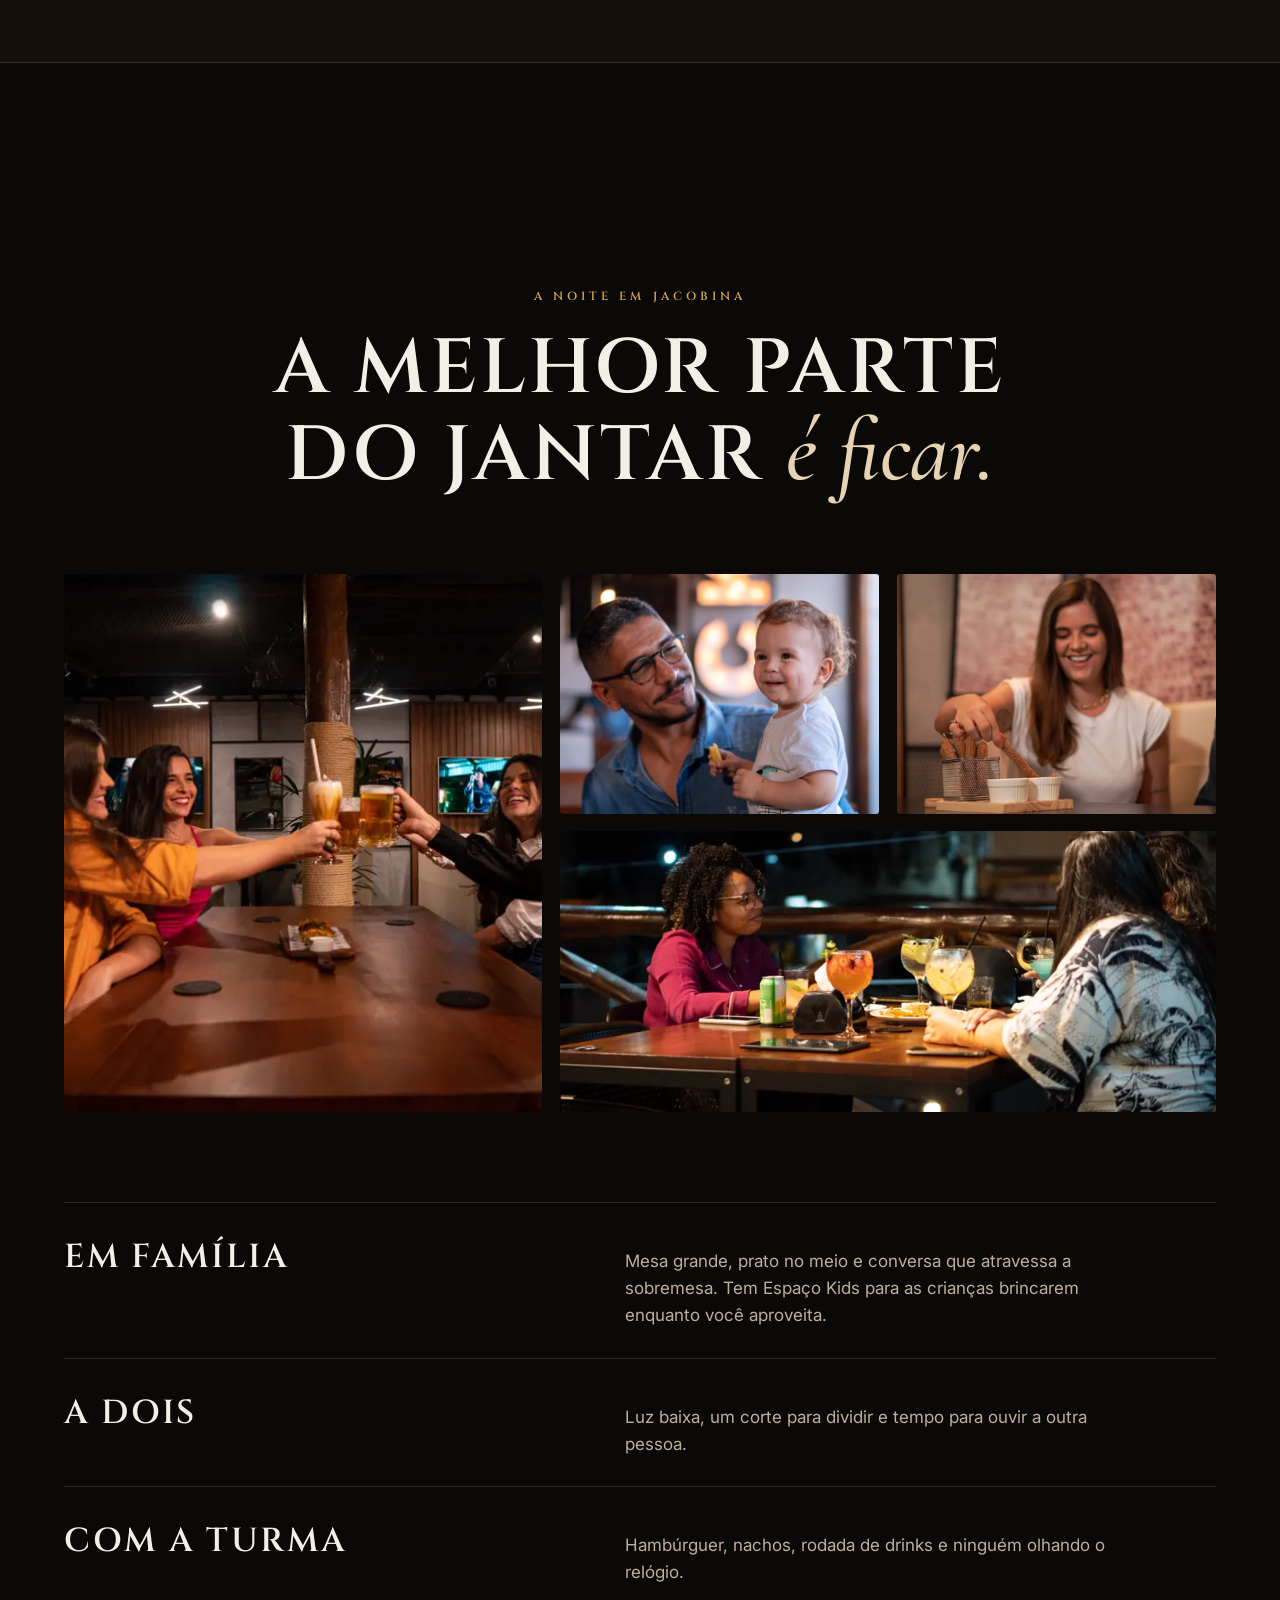
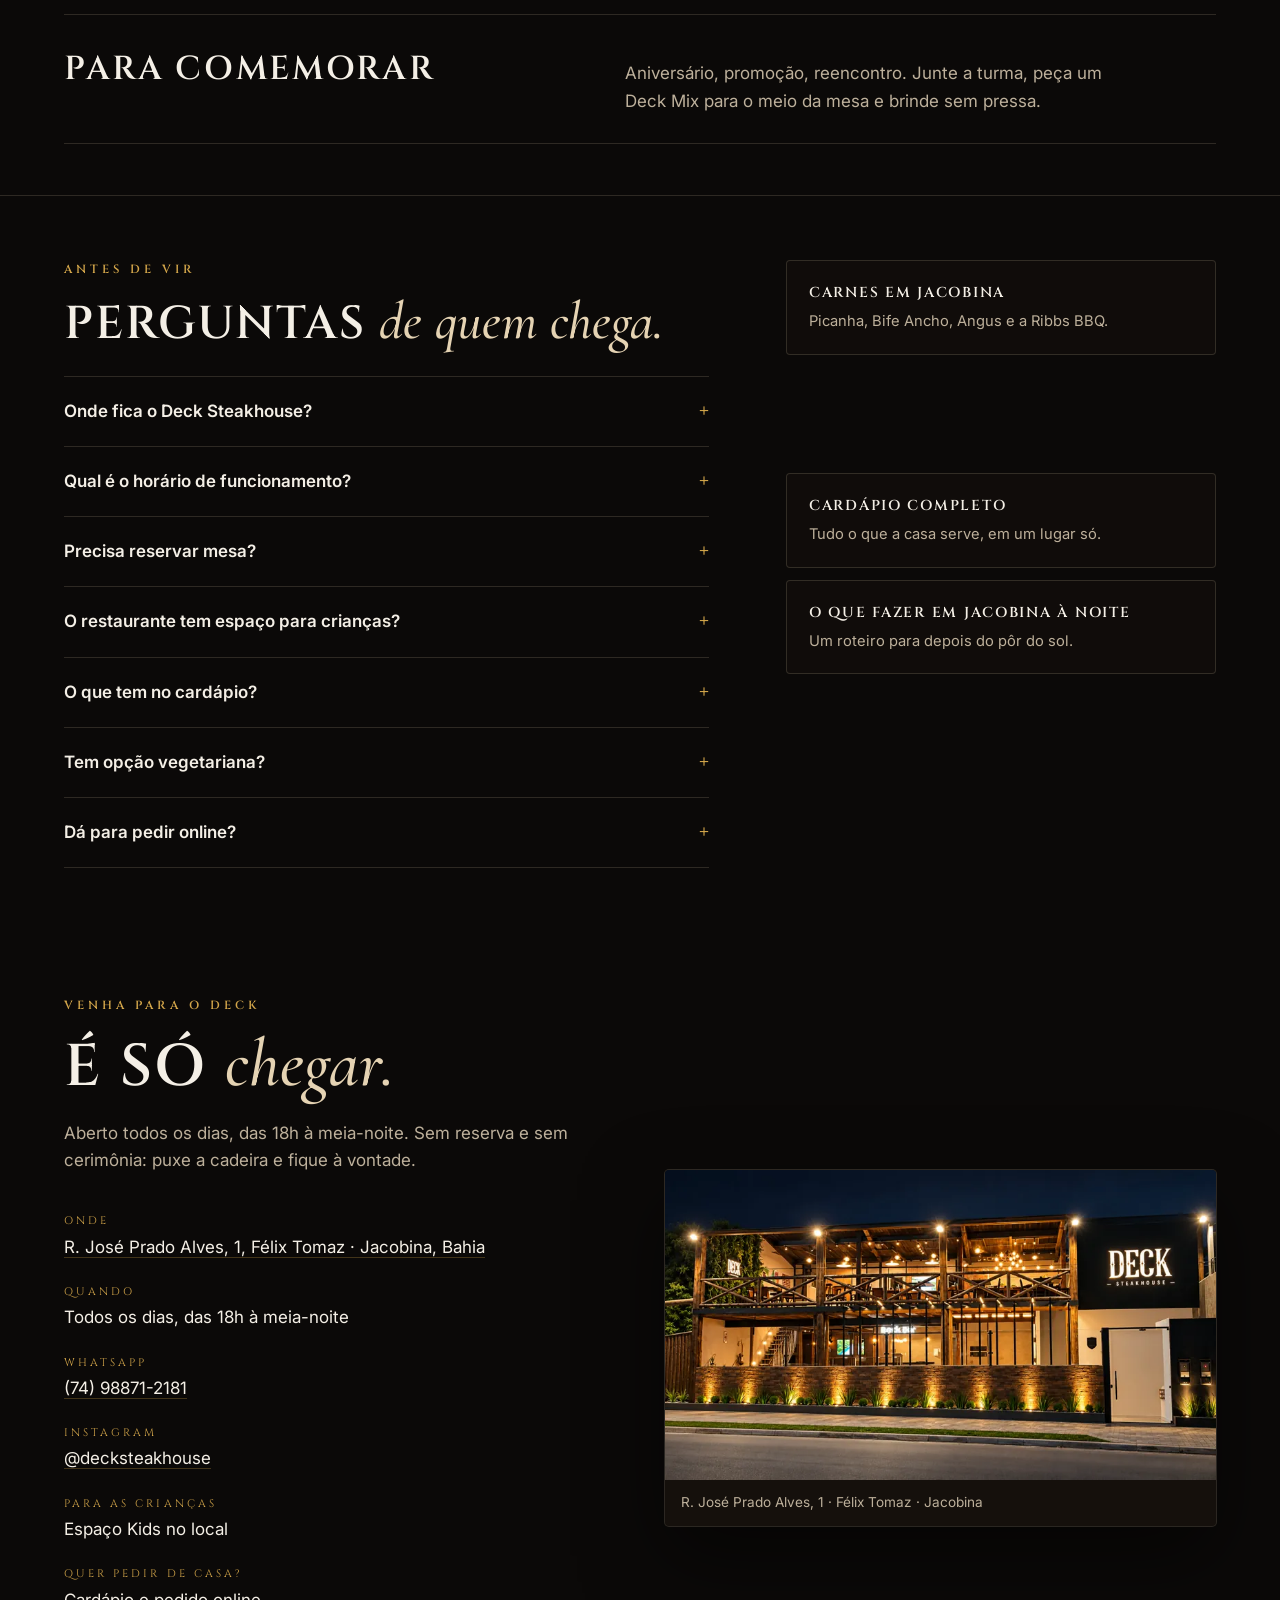
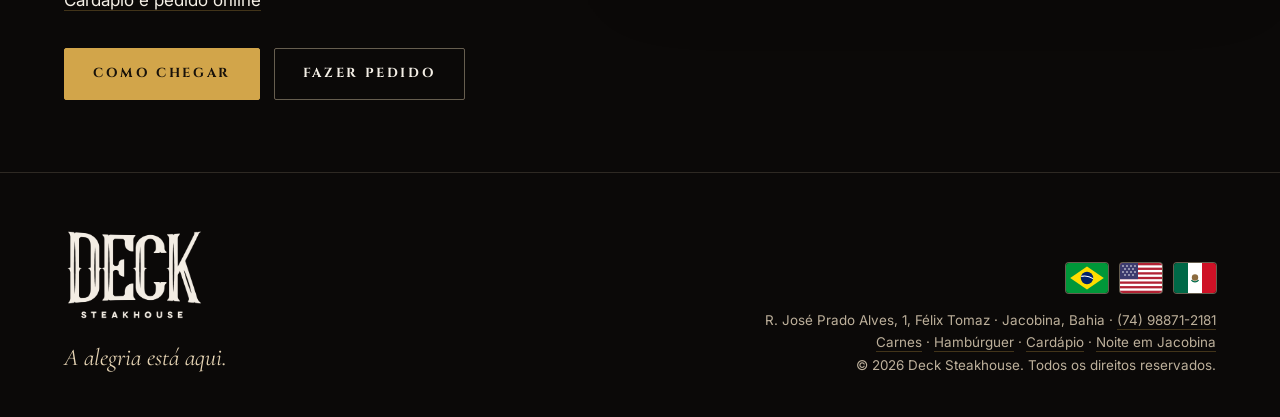
==== commit 6b467809: "Remove a reserva de mesa do site - Sai o formulario de reserva; a secao vira "Venha para o Deck: e s" ====
--- a/deck-site/index.html
+++ b/deck-site/index.html
@@ -4,7 +4,7 @@
 <meta charset="utf-8">
 <meta name="viewport" content="width=device-width, initial-scale=1">
 <title>Deck Steakhouse | Restaurante em Jacobina: carnes e hambúrguer</title>
-<meta name="description" content="Restaurante e steakhouse em Jacobina, BA. Carnes na grelha, hambúrguer smash, comida mexicana e drinks, com Espaço Kids. Reserve pelo WhatsApp ou peça online.">
+<meta name="description" content="Restaurante e steakhouse em Jacobina, BA. Carnes na grelha, hambúrguer smash, comida mexicana e drinks, com Espaço Kids. Aberto todos os dias, das 18h à meia-noite. Peça online.">
 <meta name="theme-color" content="#0b0908">
 <link rel="canonical" href="https://www.decksteakhouse.com.br/">
 <meta property="og:type" content="website">
@@ -18,7 +18,7 @@
 <link rel="preconnect" href="https://fonts.googleapis.com">
 <link rel="preconnect" href="https://fonts.gstatic.com" crossorigin>
 <link href="https://fonts.googleapis.com/css2?family=Cinzel:wght@600;700&family=Cormorant+Garamond:ital,wght@1,500&family=Inter:wght@400;600&display=swap" rel="stylesheet">
-<script type="application/ld+json">[{"@context":"https://schema.org","@type":"Restaurant","@id":"https://www.decksteakhouse.com.br/#restaurante","name":"Deck Steakhouse","slogan":"A alegria está aqui","url":"https://www.decksteakhouse.com.br/","image":["https://www.decksteakhouse.com.br/assets/og.jpg","https://www.decksteakhouse.com.br/assets/picanha.jpg","https://www.decksteakhouse.com.br/assets/brinde.jpg"],"logo":"https://www.decksteakhouse.com.br/assets/logo-deck.png","description":"Restaurante e steakhouse em Jacobina, Bahia, com carnes, hambúrgueres, comida mexicana e drinks.","telephone":"+55 74 98871-2181","address":{"@type":"PostalAddress","streetAddress":"R. José Prado Alves, 1, Félix Tomaz","addressLocality":"Jacobina","addressRegion":"BA","addressCountry":"BR"},"servesCuisine":["Steakhouse","Carnes","Hambúrguer","Mexicana","Americana"],"hasMenu":"https://www.decksteakhouse.com.br/cardapio/","acceptsReservations":"True","amenityFeature":[{"@type":"LocationFeatureSpecification","name":"Espaço Kids","value":true}],"potentialAction":{"@type":"OrderAction","target":"https://pedido.anota.ai/loja/deck-steakhouse"},"sameAs":["https://www.instagram.com/decksteakhouse/"],"openingHoursSpecification":[{"@type":"OpeningHoursSpecification","dayOfWeek":["Monday","Tuesday","Wednesday","Thursday","Friday","Saturday","Sunday"],"opens":"18:00","closes":"00:00"}]},{"@context":"https://schema.org","@type":"FAQPage","mainEntity":[{"@type":"Question","name":"Onde fica o Deck Steakhouse?","acceptedAnswer":{"@type":"Answer","text":"Na R. José Prado Alves, 1, bairro Félix Tomaz, em Jacobina, Bahia."}},{"@type":"Question","name":"Qual é o horário de funcionamento?","acceptedAnswer":{"@type":"Answer","text":"O Deck abre todos os dias, das 18h à meia-noite. As reservas são para horários entre 18h30 e 23h."}},{"@type":"Question","name":"Como faço para reservar uma mesa?","acceptedAnswer":{"@type":"Answer","text":"Pelo WhatsApp (74) 98871-2181 ou pelo formulário de reserva aqui no site, que já abre a conversa com a mensagem pronta."}},{"@type":"Question","name":"O restaurante tem espaço para crianças?","acceptedAnswer":{"@type":"Answer","text":"Sim. O Deck tem Espaço Kids no local e um Menu Kids com hambúrguer, massa e dobradilla."}},{"@type":"Question","name":"O que tem no cardápio?","acceptedAnswer":{"@type":"Answer","text":"Carnes como Picanha Grill, Bife Ancho, Baby Beef e Maminha Angus, a Ribbs BBQ, hambúrgueres smash, tacos, burritos, quesadillas, petiscos para dividir, saladas, sobremesas e drinks."}},{"@type":"Question","name":"Tem opção vegetariana?","acceptedAnswer":{"@type":"Answer","text":"Sim. Os tacos e burritos têm versão de brócolis, e há saladas e acompanhamentos sem carne."}},{"@type":"Question","name":"Dá para pedir online?","acceptedAnswer":{"@type":"Answer","text":"Sim. O cardápio online do Deck recebe pedidos, com os preços atualizados."}}]}]</script>
+<script type="application/ld+json">[{"@context":"https://schema.org","@type":"Restaurant","@id":"https://www.decksteakhouse.com.br/#restaurante","name":"Deck Steakhouse","slogan":"A alegria está aqui","url":"https://www.decksteakhouse.com.br/","image":["https://www.decksteakhouse.com.br/assets/og.jpg","https://www.decksteakhouse.com.br/assets/picanha.jpg","https://www.decksteakhouse.com.br/assets/brinde.jpg"],"logo":"https://www.decksteakhouse.com.br/assets/logo-deck.png","description":"Restaurante e steakhouse em Jacobina, Bahia, com carnes, hambúrgueres, comida mexicana e drinks.","telephone":"+55 74 98871-2181","address":{"@type":"PostalAddress","streetAddress":"R. José Prado Alves, 1, Félix Tomaz","addressLocality":"Jacobina","addressRegion":"BA","addressCountry":"BR"},"servesCuisine":["Steakhouse","Carnes","Hambúrguer","Mexicana","Americana"],"hasMenu":"https://www.decksteakhouse.com.br/cardapio/","acceptsReservations":"False","amenityFeature":[{"@type":"LocationFeatureSpecification","name":"Espaço Kids","value":true}],"potentialAction":{"@type":"OrderAction","target":"https://pedido.anota.ai/loja/deck-steakhouse"},"sameAs":["https://www.instagram.com/decksteakhouse/"],"openingHoursSpecification":[{"@type":"OpeningHoursSpecification","dayOfWeek":["Monday","Tuesday","Wednesday","Thursday","Friday","Saturday","Sunday"],"opens":"18:00","closes":"00:00"}]},{"@context":"https://schema.org","@type":"FAQPage","mainEntity":[{"@type":"Question","name":"Onde fica o Deck Steakhouse?","acceptedAnswer":{"@type":"Answer","text":"Na R. José Prado Alves, 1, bairro Félix Tomaz, em Jacobina, Bahia."}},{"@type":"Question","name":"Qual é o horário de funcionamento?","acceptedAnswer":{"@type":"Answer","text":"O Deck abre todos os dias, das 18h à meia-noite."}},{"@type":"Question","name":"Precisa reservar mesa?","acceptedAnswer":{"@type":"Answer","text":"Não. O Deck não trabalha com reservas: é só chegar. Para tirar dúvidas, fale pelo WhatsApp (74) 98871-2181."}},{"@type":"Question","name":"O restaurante tem espaço para crianças?","acceptedAnswer":{"@type":"Answer","text":"Sim. O Deck tem Espaço Kids no local e um Menu Kids com hambúrguer, massa e dobradilla."}},{"@type":"Question","name":"O que tem no cardápio?","acceptedAnswer":{"@type":"Answer","text":"Carnes como Picanha Grill, Bife Ancho, Baby Beef e Maminha Angus, a Ribbs BBQ, hambúrgueres smash, tacos, burritos, quesadillas, petiscos para dividir, saladas, sobremesas e drinks."}},{"@type":"Question","name":"Tem opção vegetariana?","acceptedAnswer":{"@type":"Answer","text":"Sim. Os tacos e burritos têm versão de brócolis, e há saladas e acompanhamentos sem carne."}},{"@type":"Question","name":"Dá para pedir online?","acceptedAnswer":{"@type":"Answer","text":"Sim. O cardápio online do Deck recebe pedidos, com os preços atualizados."}}]}]</script>
 <style>
 :root{
   --canvas:#0b0908;
@@ -320,40 +320,21 @@
 .foot-links a,footer small a{text-decoration-color:var(--accent-muted);text-underline-offset:4px}
 @media (max-width:860px){.guia .grid{grid-template-columns:1fr}}
 
-/* reserva */
-.reserva{padding:clamp(36px,5vw,64px) 0 clamp(48px,6vw,72px)}
-.reserva .grid{display:grid;grid-template-columns:.9fr 1.1fr;gap:clamp(36px,6vw,96px);align-items:start}
-.reserva h2{font-size:clamp(2rem,4.6vw,4rem);margin:18px 0 20px}
+/* venha para o deck */
+.visite{padding:clamp(36px,5vw,64px) 0 clamp(48px,6vw,72px)}
+.visite .grid{display:grid;grid-template-columns:1fr 1.05fr;gap:clamp(36px,6vw,96px);align-items:center}
+.visite h2{font-size:clamp(2rem,4.6vw,4rem);margin:18px 0 20px}
 .info{margin-top:38px;display:grid;gap:22px}
 .info dt{font-family:var(--display);font-size:.68rem;letter-spacing:.28em;text-transform:uppercase;color:var(--accent);margin-bottom:4px}
 .info dd{margin:0;color:var(--text-primary)}
 .info dd a{text-decoration-color:var(--accent-muted);text-underline-offset:4px;transition:text-decoration-color .3s var(--ease)}
 .info dd a:hover{text-decoration-color:var(--accent)}
 .info .todo{color:var(--text-secondary);font-style:italic}
-form{background:var(--panel);border:1px solid var(--line);border-radius:4px;padding:clamp(22px,3.4vw,44px);display:grid;grid-template-columns:1fr 1fr;gap:20px;position:relative;overflow:hidden}
-form::before{content:"";position:absolute;inset:0 0 auto 0;height:2px;background:linear-gradient(90deg,transparent,var(--accent),transparent);opacity:.7;animation:glow 6s var(--ease-soft) -2s infinite alternate}
-@keyframes glow{from{opacity:.25;transform:translateX(-20%)}to{opacity:.8;transform:translateX(20%)}}
-.f{display:flex;flex-direction:column;gap:8px}
-.f.full{grid-column:1 / -1}
-label,.lab{font-family:var(--display);font-size:.68rem;letter-spacing:.24em;text-transform:uppercase;color:var(--cebola)}
-input[type=text],input[type=date],select{width:100%;min-height:50px;padding:0 14px;background:#0e0b09;border:1px solid rgba(229,211,179,.38);border-radius:2px;color:var(--text-primary);font:inherit;font-size:1rem;color-scheme:dark;transition:border-color .3s var(--ease),box-shadow .3s var(--ease)}
-input:focus,select:focus{outline:none;border-color:var(--accent);box-shadow:0 0 0 3px var(--accent-muted)}
-.chips{display:flex;flex-direction:row;flex-wrap:wrap;gap:10px;border:0;padding:0;margin:0;min-width:0}
-.chips legend{padding:0;margin-bottom:10px;width:100%}
-.chips label{position:relative;font-family:var(--body);letter-spacing:0;text-transform:none;font-size:.95rem;color:var(--text-primary);cursor:pointer}
-.chips input{position:absolute;opacity:0;inset:0}
-.chips span{display:inline-flex;align-items:center;min-height:44px;padding:0 16px;border:1px solid rgba(229,211,179,.38);border-radius:999px;transition:background .3s var(--ease),border-color .3s var(--ease),color .3s var(--ease)}
-.chips input:checked + span{background:var(--accent);border-color:var(--accent);color:#17110a;font-weight:600}
-.chips input:focus-visible + span{outline:2px solid var(--accent);outline-offset:3px}
-form .btn{grid-column:1 / -1;width:100%}
-.fine{grid-column:1 / -1;font-size:.86rem;color:var(--text-secondary);margin-top:-6px}
-.done{grid-column:1 / -1;display:none;border-top:1px solid var(--line);padding-top:20px}
-.done.show{display:block;animation:rise .7s var(--ease) both}
-@keyframes rise{from{opacity:0;transform:translateY(12px)}to{opacity:1;transform:none}}
-.done h3{font-family:var(--display);font-size:1rem;letter-spacing:.14em;text-transform:uppercase;color:var(--accent);margin-bottom:8px}
-.done pre{white-space:pre-wrap;font:inherit;color:var(--cebola);background:#0e0b09;border-left:2px solid var(--accent);padding:14px 16px;margin:12px 0 0}
-@media (max-width:860px){.reserva .grid{grid-template-columns:1fr}}
-@media (max-width:520px){form{grid-template-columns:1fr}}
+.visite .cta-row{display:flex;flex-wrap:wrap;gap:14px;margin-top:34px}
+.visite .fachada{border-radius:4px;overflow:hidden;background:var(--panel);box-shadow:0 0 0 1px var(--line),0 30px 80px rgba(0,0,0,.5)}
+.visite .fachada img{width:100%;aspect-ratio:16/9;object-fit:cover}
+.visite .fachada figcaption{padding:12px 16px;font-size:.85rem;color:var(--text-secondary)}
+@media (max-width:860px){.visite .grid{grid-template-columns:1fr}}
 
 /* rodape */
 footer{border-top:1px solid var(--line);padding:56px 0 40px}
@@ -391,8 +372,7 @@
   </ul>
   <div class="nav-cta">
     <a class="wa" href="/ir/whatsapp/" target="_blank" rel="noopener" aria-label="Falar com o Deck no WhatsApp"><svg viewBox="0 0 24 24" aria-hidden="true"><path d="M3.500 20.500l1.300-4.100A8.500 8.500 0 1 1 8 19.400z" fill="none" stroke="currentColor" stroke-width="1.700" stroke-linejoin="round"/><path transform="translate(7.400 6.900) scale(.400)" fill="currentColor" d="M22 16.920v3a2 2 0 0 1-2.180 2 19.790 19.790 0 0 1-8.630-3.070 19.500 19.500 0 0 1-6-6 19.790 19.790 0 0 1-3.070-8.670A2 2 0 0 1 4.110 2h3a2 2 0 0 1 2 1.720 12.840 12.840 0 0 0 .700 2.810 2 2 0 0 1-.450 2.110L8.090 9.910a16 16 0 0 0 6 6l1.270-1.270a2 2 0 0 1 2.110-.450 12.840 12.840 0 0 0 2.810.700A2 2 0 0 1 22 16.920z"/></svg></a>
-    <a class="btn ghost" href="/ir/pedido/" target="_blank" rel="noopener">Fazer pedido</a>
-    <a class="btn" href="#reserva">Reservar</a>
+    <a class="btn" href="/ir/pedido/" target="_blank" rel="noopener">Fazer pedido</a>
   </div>
 </nav>
 
@@ -411,8 +391,8 @@
       <h1><span class="eyebrow">Deck Steakhouse · Restaurante em Jacobina, Bahia</span> <span class="display" data-split>A alegria <em>está aqui.</em></span></h1>
       <p class="sub late">Carne na grelha, mesa farta e nenhuma pressa para ir embora.</p>
       <div class="cta-row static-only">
-        <a class="btn" href="#reserva">Reservar mesa</a>
-        <a class="btn ghost" href="/ir/pedido/" target="_blank" rel="noopener">Ver o cardápio</a>
+        <a class="btn" href="/ir/pedido/" target="_blank" rel="noopener">Fazer pedido</a>
+        <a class="btn ghost" href="/ir/mapa/" target="_blank" rel="noopener">Como chegar</a>
       </div>
     </div>
 
@@ -427,8 +407,8 @@
       <h2 class="display" data-split>Puxe <em>a cadeira.</em></h2>
       <p class="sub late">Família, casal ou a turma toda. Tem lugar para quem chegar.</p>
       <div class="cta-row late">
-        <a class="btn" href="#reserva">Reservar mesa</a>
-        <a class="btn ghost" href="/ir/pedido/" target="_blank" rel="noopener">Ver o cardápio</a>
+        <a class="btn" href="/ir/pedido/" target="_blank" rel="noopener">Fazer pedido</a>
+        <a class="btn ghost" href="/ir/mapa/" target="_blank" rel="noopener">Como chegar</a>
       </div>
     </div>
 
@@ -507,7 +487,7 @@
         <p class="lede rv" style="--d:2">Um Bife Ancho suculento de aproximadamente 520g, com marmoreio impressionante e sabor marcante. Acompanha um mix de vegetais na chapa e o nosso irresistível Arroz Philadelphia: cremoso, rico e único.</p>
         <div class="cta-row rv" style="--d:3">
           <a class="btn" href="/ir/pedido/" target="_blank" rel="noopener">Fazer pedido</a>
-          <a class="btn ghost" href="#reserva">Reservar mesa</a>
+          <a class="btn ghost" href="cardapio/">Ver cardápio completo</a>
         </div>
       </div>
     </div>
@@ -576,7 +556,7 @@
       <div>
         <p class="eyebrow rv">Preciso como o ponto</p>
         <h2 class="display rv" style="--d:1">Como você <em>gosta?</em></h2>
-        <p class="lede rv" style="--d:2">Arraste e escolha. O seu ponto vai junto com a reserva, e a grelha já fica sabendo.</p>
+        <p class="lede rv" style="--d:2">Arraste e escolha. Na hora de pedir, é só dizer o seu ponto e a grelha faz o resto.</p>
         <div class="dial rv" style="--d:3">
           <output id="pontoNome" for="pontoRange">Ao ponto</output>
           <p id="pontoDesc">Centro rosado e quente. O equilíbrio entre a crosta e a maciez.</p>
@@ -603,7 +583,7 @@
         <li class="rv"><h3>Em família</h3><p>Mesa grande, prato no meio e conversa que atravessa a sobremesa. Tem Espaço Kids para as crianças brincarem enquanto você aproveita.</p></li>
         <li class="rv" style="--d:1"><h3>A dois</h3><p>Luz baixa, um corte para dividir e tempo para ouvir a outra pessoa.</p></li>
         <li class="rv" style="--d:2"><h3>Com a turma</h3><p>Hambúrguer, nachos, rodada de drinks e ninguém olhando o relógio.</p></li>
-        <li class="rv" style="--d:3"><h3>Para comemorar</h3><p>Aniversário, promoção, reencontro. Avise na reserva e a gente prepara a mesa.</p></li>
+        <li class="rv" style="--d:3"><h3>Para comemorar</h3><p>Aniversário, promoção, reencontro. Junte a turma, peça um Deck Mix para o meio da mesa e brinde sem pressa.</p></li>
       </ul>
     </div>
   </section>
@@ -615,8 +595,8 @@
         <h2 class="display rv" style="--d:1" id="guia-t">Perguntas <em>de quem chega.</em></h2>
         <div class="faq rv" style="--d:2">
           <details><summary>Onde fica o Deck Steakhouse?</summary><p>Na R. José Prado Alves, 1, bairro Félix Tomaz, em Jacobina, Bahia.</p></details>
-          <details><summary>Qual é o horário de funcionamento?</summary><p>O Deck abre todos os dias, das 18h à meia-noite. As reservas são para horários entre 18h30 e 23h.</p></details>
-          <details><summary>Como faço para reservar uma mesa?</summary><p>Pelo WhatsApp (74) 98871-2181 ou pelo formulário de reserva aqui no site, que já abre a conversa com a mensagem pronta.</p></details>
+          <details><summary>Qual é o horário de funcionamento?</summary><p>O Deck abre todos os dias, das 18h à meia-noite.</p></details>
+          <details><summary>Precisa reservar mesa?</summary><p>Não. O Deck não trabalha com reservas: é só chegar. Para tirar dúvidas, fale pelo WhatsApp (74) 98871-2181.</p></details>
           <details><summary>O restaurante tem espaço para crianças?</summary><p>Sim. O Deck tem Espaço Kids no local e um Menu Kids com hambúrguer, massa e dobradilla.</p></details>
           <details><summary>O que tem no cardápio?</summary><p>Carnes como Picanha Grill, Bife Ancho, Baby Beef e Maminha Angus, a Ribbs BBQ, hambúrgueres smash, tacos, burritos, quesadillas, petiscos para dividir, saladas, sobremesas e drinks.</p></details>
           <details><summary>Tem opção vegetariana?</summary><p>Sim. Os tacos e burritos têm versão de brócolis, e há saladas e acompanhamentos sem carne.</p></details>
@@ -632,51 +612,26 @@
     </div>
   </section>
 
-  <section class="reserva" id="reserva">
+  <section class="visite" id="visite">
     <div class="wrap grid">
       <div>
-        <p class="eyebrow rv">Reserve</p>
-        <h2 class="display rv" style="--d:1">Sua mesa <em>está posta.</em></h2>
-        <p class="lede rv" style="--d:2">Conte quantos vêm e quando. A reserva segue para o WhatsApp do Deck e a confirmação volta por lá.</p>
+        <p class="eyebrow rv">Venha para o Deck</p>
+        <h2 class="display rv" style="--d:1">É só <em>chegar.</em></h2>
+        <p class="lede rv" style="--d:2">Aberto todos os dias, das 18h à meia-noite. Sem reserva e sem cerimônia: puxe a cadeira e fique à vontade.</p>
         <dl class="info rv" style="--d:3">
           <div><dt>Onde</dt><dd data-cfg="endereco">Jacobina, Bahia</dd></div>
           <div><dt>Quando</dt><dd data-cfg="horario"><span class="todo">Horário a confirmar</span></dd></div>
+          <div><dt>WhatsApp</dt><dd><a href="/ir/whatsapp/" target="_blank" rel="noopener">(74) 98871-2181</a></dd></div>
           <div><dt>Instagram</dt><dd data-cfg="instagram"><span class="todo">Perfil a confirmar</span></dd></div>
           <div><dt>Para as crianças</dt><dd>Espaço Kids no local</dd></div>
-          <div><dt>WhatsApp</dt><dd><a href="/ir/whatsapp/" target="_blank" rel="noopener">(74) 98871-2181</a></dd></div>
           <div><dt>Quer pedir de casa?</dt><dd><a href="/ir/pedido/" target="_blank" rel="noopener">Cardápio e pedido online</a></dd></div>
         </dl>
-      </div>
-
-      <form id="form" class="rv" style="--d:2" novalidate>
-        <div class="f full"><label for="nome">Seu nome</label><input type="text" id="nome" name="nome" autocomplete="name" required placeholder="Como a gente te chama?"></div>
-        <div class="f"><label for="pessoas">Quantas pessoas</label>
-          <select id="pessoas" name="pessoas">
-            <option>2 pessoas</option><option>3 pessoas</option><option selected>4 pessoas</option><option>5 pessoas</option><option>6 pessoas</option><option>7 a 10 pessoas</option><option>Mais de 10 pessoas</option>
-          </select>
+        <div class="cta-row rv" style="--d:4">
+          <a class="btn" href="/ir/mapa/" target="_blank" rel="noopener">Como chegar</a>
+          <a class="btn ghost" href="/ir/pedido/" target="_blank" rel="noopener">Fazer pedido</a>
         </div>
-        <div class="f"><label for="data">Que dia</label><input type="date" id="data" name="data" required></div>
-        <div class="f full"><label for="hora">Que horas</label>
-          <select id="hora" name="hora"><option>18:30</option><option>19:00</option><option>19:30</option><option selected>20:00</option><option>20:30</option><option>21:00</option><option>21:30</option><option>22:00</option><option>22:30</option><option>23:00</option></select>
-        </div>
-        <fieldset class="chips f full">
-          <legend class="lab">É para</legend>
-          <label><input type="radio" name="ocasiao" value="Jantar em família" checked><span>Família</span></label>
-          <label><input type="radio" name="ocasiao" value="Jantar a dois"><span>A dois</span></label>
-          <label><input type="radio" name="ocasiao" value="Encontro com amigos"><span>Amigos</span></label>
-          <label><input type="radio" name="ocasiao" value="Comemoração"><span>Comemoração</span></label>
-        </fieldset>
-        <button class="btn" type="submit">
-          <svg viewBox="0 0 24 24" fill="none" stroke="currentColor" stroke-width="2" stroke-linecap="round" stroke-linejoin="round" aria-hidden="true"><path d="M3.5 20.500l1.300-4.100A8.500 8.500 0 1 1 8 19.400z"/><path d="M9 9.500c0 3 2.500 5.500 5.500 5.500"/></svg>
-          Reservar pelo WhatsApp
-        </button>
-        <p class="fine" id="fine">Você revisa a mensagem antes de enviar. Nada é enviado sem o seu toque.</p>
-        <div class="done" id="done" role="status" aria-live="polite">
-          <h3 id="doneT">Reserva pronta</h3>
-          <p id="doneP"></p>
-          <pre id="doneMsg"></pre>
-        </div>
-      </form>
+      </div>
+      <figure class="fachada rv" style="--d:2"><picture><source type="image/webp" srcset="assets/fachada-800.webp 800w, assets/fachada.webp 1600w" sizes="(max-width: 860px) 92vw, 60vw"><img src="assets/fachada.jpg" width="1600" height="900" loading="lazy" alt="Fachada do Deck Steakhouse à noite, com a varanda de madeira iluminada"></picture><figcaption>R. José Prado Alves, 1 · Félix Tomaz · Jacobina</figcaption></figure>
     </div>
   </section>
 </main>
@@ -704,9 +659,8 @@
 
   /* Dados da casa. Preencha aqui e o site inteiro atualiza. */
   var DECK = {
-    whatsapp: '5574988712181',   /* so numeros, com 55 e DDD. Exemplo: 5574999990000 */
-    endereco: 'R. José Prado Alves, 1, Félix Tomaz',   /* rua, numero, bairro */
-    mapa: 'https://www.google.com/maps/search/?api=1&query=Deck+Steakhouse+Jacobina+BA',       /* link do Google Maps */
+        endereco: 'R. José Prado Alves, 1, Félix Tomaz',   /* rua, numero, bairro */
+    mapa: '/ir/mapa/',       /* link do Google Maps */
     horario: 'Todos os dias, das 18h à meia-noite',    /* exemplo: Terca a domingo, das 18h as 23h */
     instagram: 'decksteakhouse'   /* sem arroba. Exemplo: deck.steakhouse */
   };
@@ -890,42 +844,15 @@
     { n: 'Ao ponto para bem', d: 'Só um fio rosado no meio e a textura mais firme.', core: '#b47f6c', ring: '#6a4d3e', juice: .28 },
     { n: 'Bem passada', d: 'Cozida por inteiro, sem perder o gosto da grelha.', core: '#8a6a55', ring: '#6b5140', juice: .1 }
   ];
-  var range = $('#pontoRange'), pNome = $('#pontoNome'), pDesc = $('#pontoDesc'), core = $('#core'), ring = $('#ring'), juice = $('#juice'), pontoTocado = false;
+  var range = $('#pontoRange'), pNome = $('#pontoNome'), pDesc = $('#pontoDesc'), core = $('#core'), ring = $('#ring'), juice = $('#juice');
   function setPonto(){
     var P = PONTOS[+range.value];
     pNome.textContent = P.n; pDesc.textContent = P.d; range.setAttribute('aria-valuetext', P.n);
     core.style.fill = P.core; ring.style.fill = P.ring; juice.style.opacity = P.juice;
   }
-  range.addEventListener('input', function(){ pontoTocado = true; setPonto(); });
+  range.addEventListener('input', setPonto);
   setPonto();
 
-  /* reserva pelo WhatsApp */
-  var form = $('#form'), dataEl = $('#data'), done = $('#done');
-  (function(){ var d = new Date(), z = function(n){ return (n < 10 ? '0' : '') + n; }; var iso = d.getFullYear() + '-' + z(d.getMonth() + 1) + '-' + z(d.getDate()); dataEl.min = iso; dataEl.value = iso; })();
-  form.addEventListener('submit', function(ev){
-    ev.preventDefault();
-    var nome = $('#nome').value.trim();
-    if (!nome) { $('#nome').focus(); $('#fine').textContent = 'Falta só o seu nome para a gente separar a mesa.'; return; }
-    var p = dataEl.value.split('-'), dia = p.length === 3 ? p[2] + '/' + p[1] + '/' + p[0] : dataEl.value;
-    var oc = form.querySelector('input[name="ocasiao"]:checked').value;
-    var msg = 'Olá, Deck! Quero reservar uma mesa.\n' +
-      'Nome: ' + nome + '\n' +
-      'Pessoas: ' + $('#pessoas').value + '\n' +
-      'Dia: ' + dia + ' às ' + $('#hora').value + '\n' +
-      'Ocasião: ' + oc +
-      (pontoTocado ? '\nPonto preferido: ' + PONTOS[+range.value].n : '');
-    $('#doneMsg').textContent = msg;
-    if (DECK.whatsapp) {
-      $('#doneT').textContent = 'Quase lá, ' + nome.split(' ')[0];
-      $('#doneP').textContent = 'O WhatsApp abriu com a mensagem abaixo. É só enviar e esperar a confirmação do Deck.';
-      try { localStorage.setItem('deck-reserva', msg); } catch (e) {}
-      window.open('/ir/reserva/', '_blank');
-    } else {
-      $('#doneT').textContent = 'Prévia da reserva';
-      $('#doneP').textContent = 'O número do WhatsApp do Deck ainda não foi cadastrado no site. Quando for, esta mensagem abre direto na conversa.';
-    }
-    done.classList.add('show');
-  });
 })();
 </script>
 </body>
